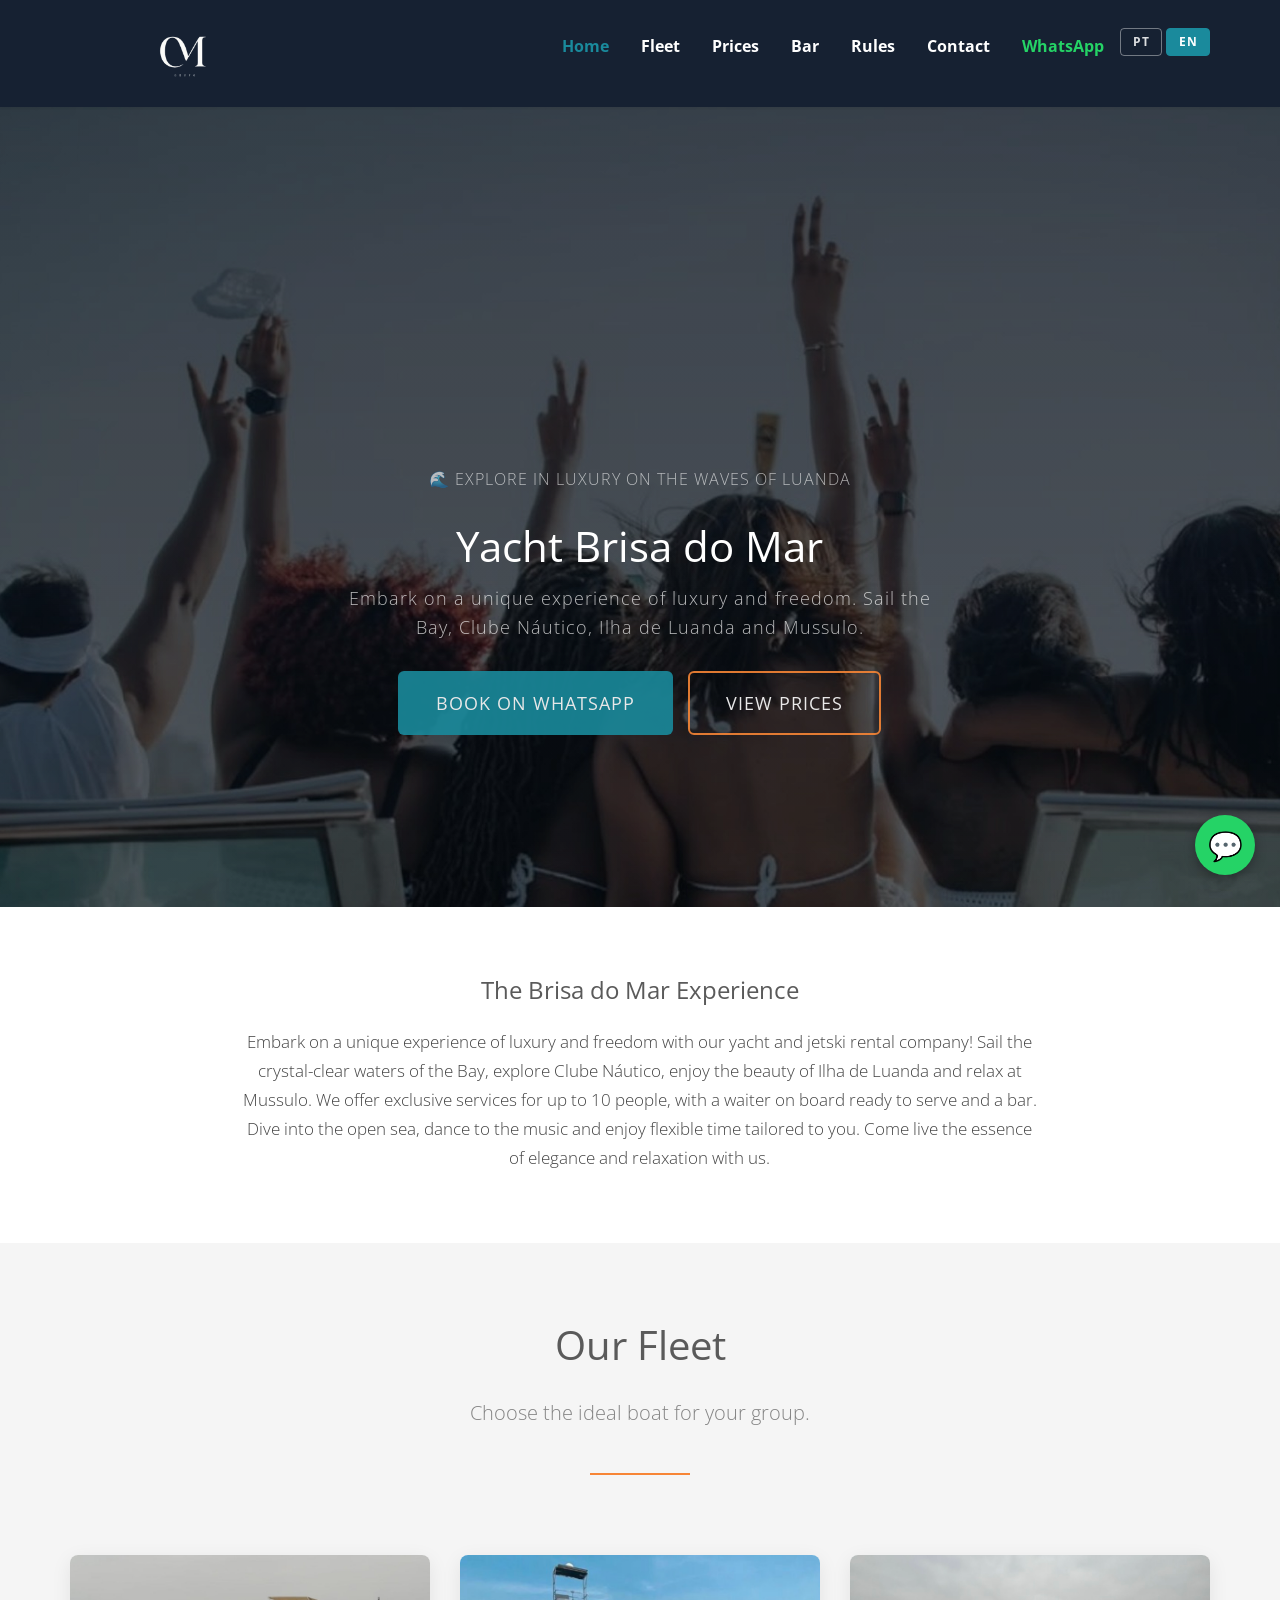
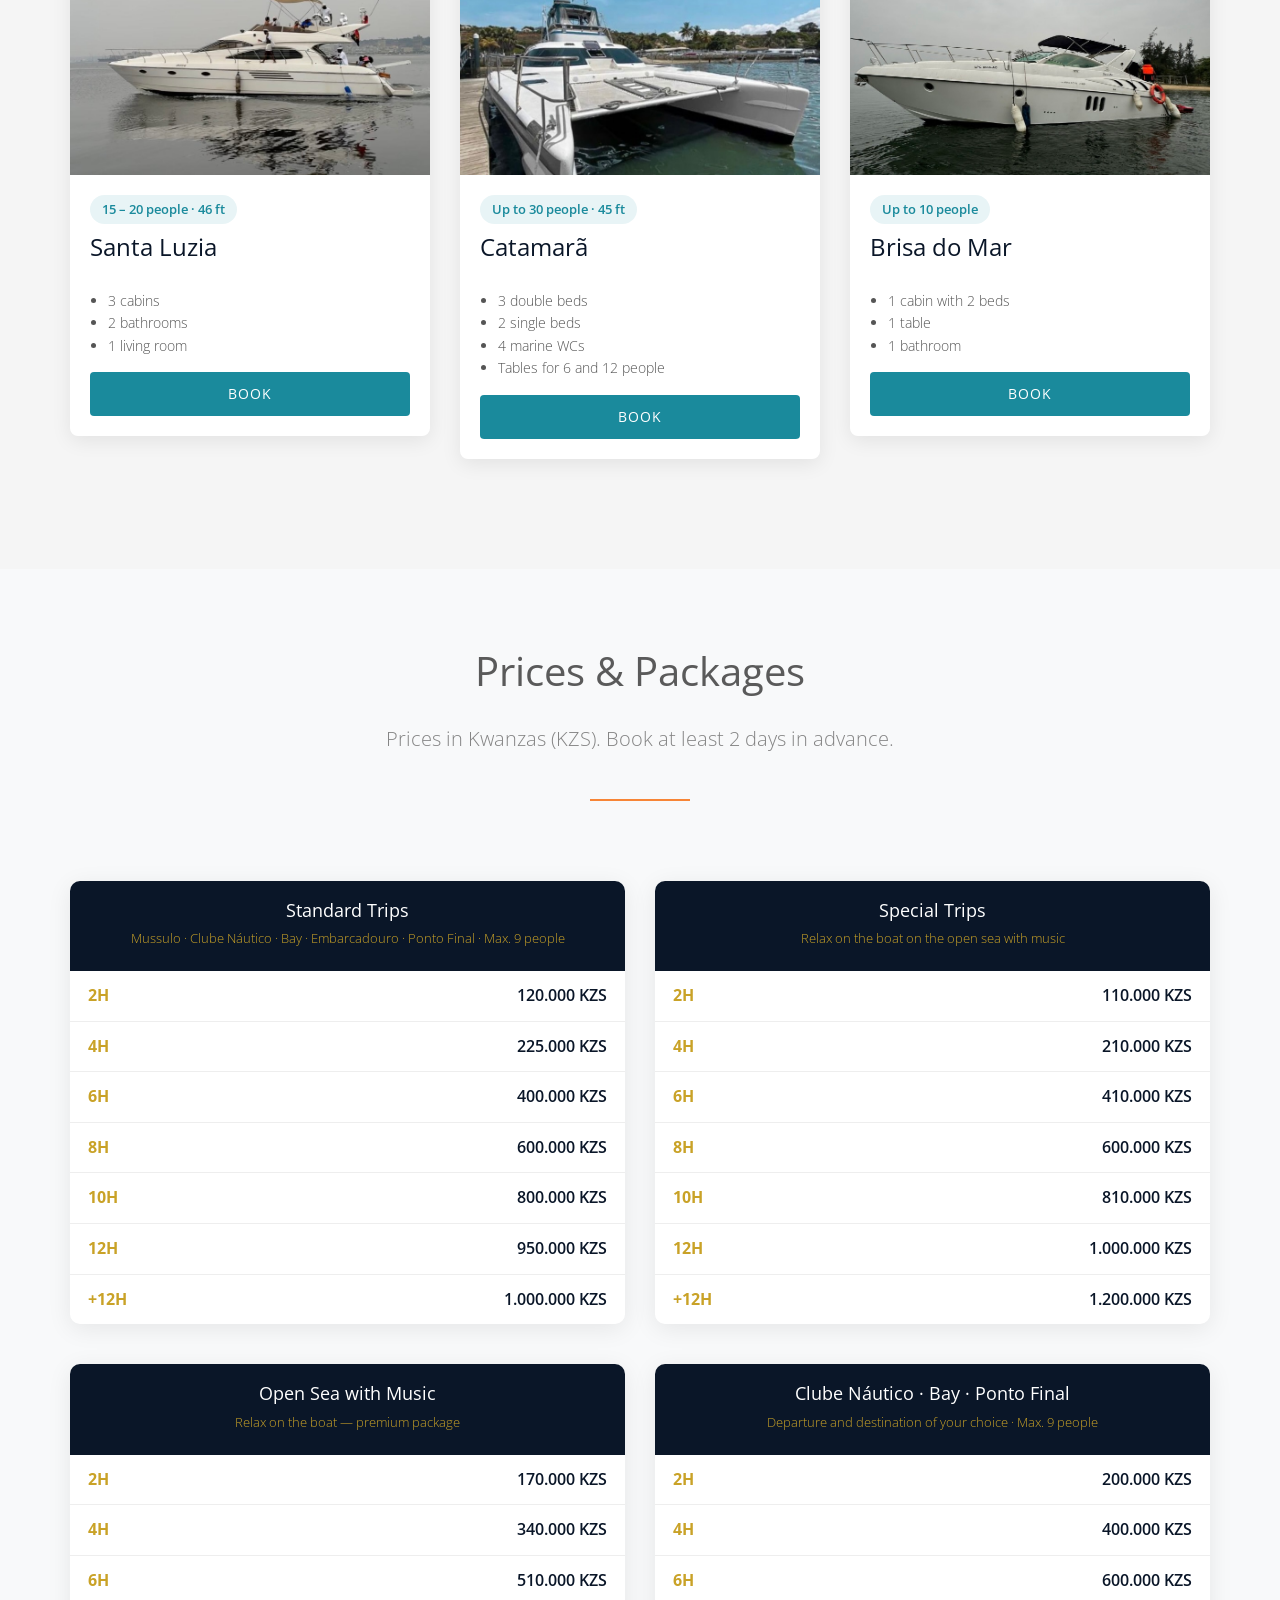
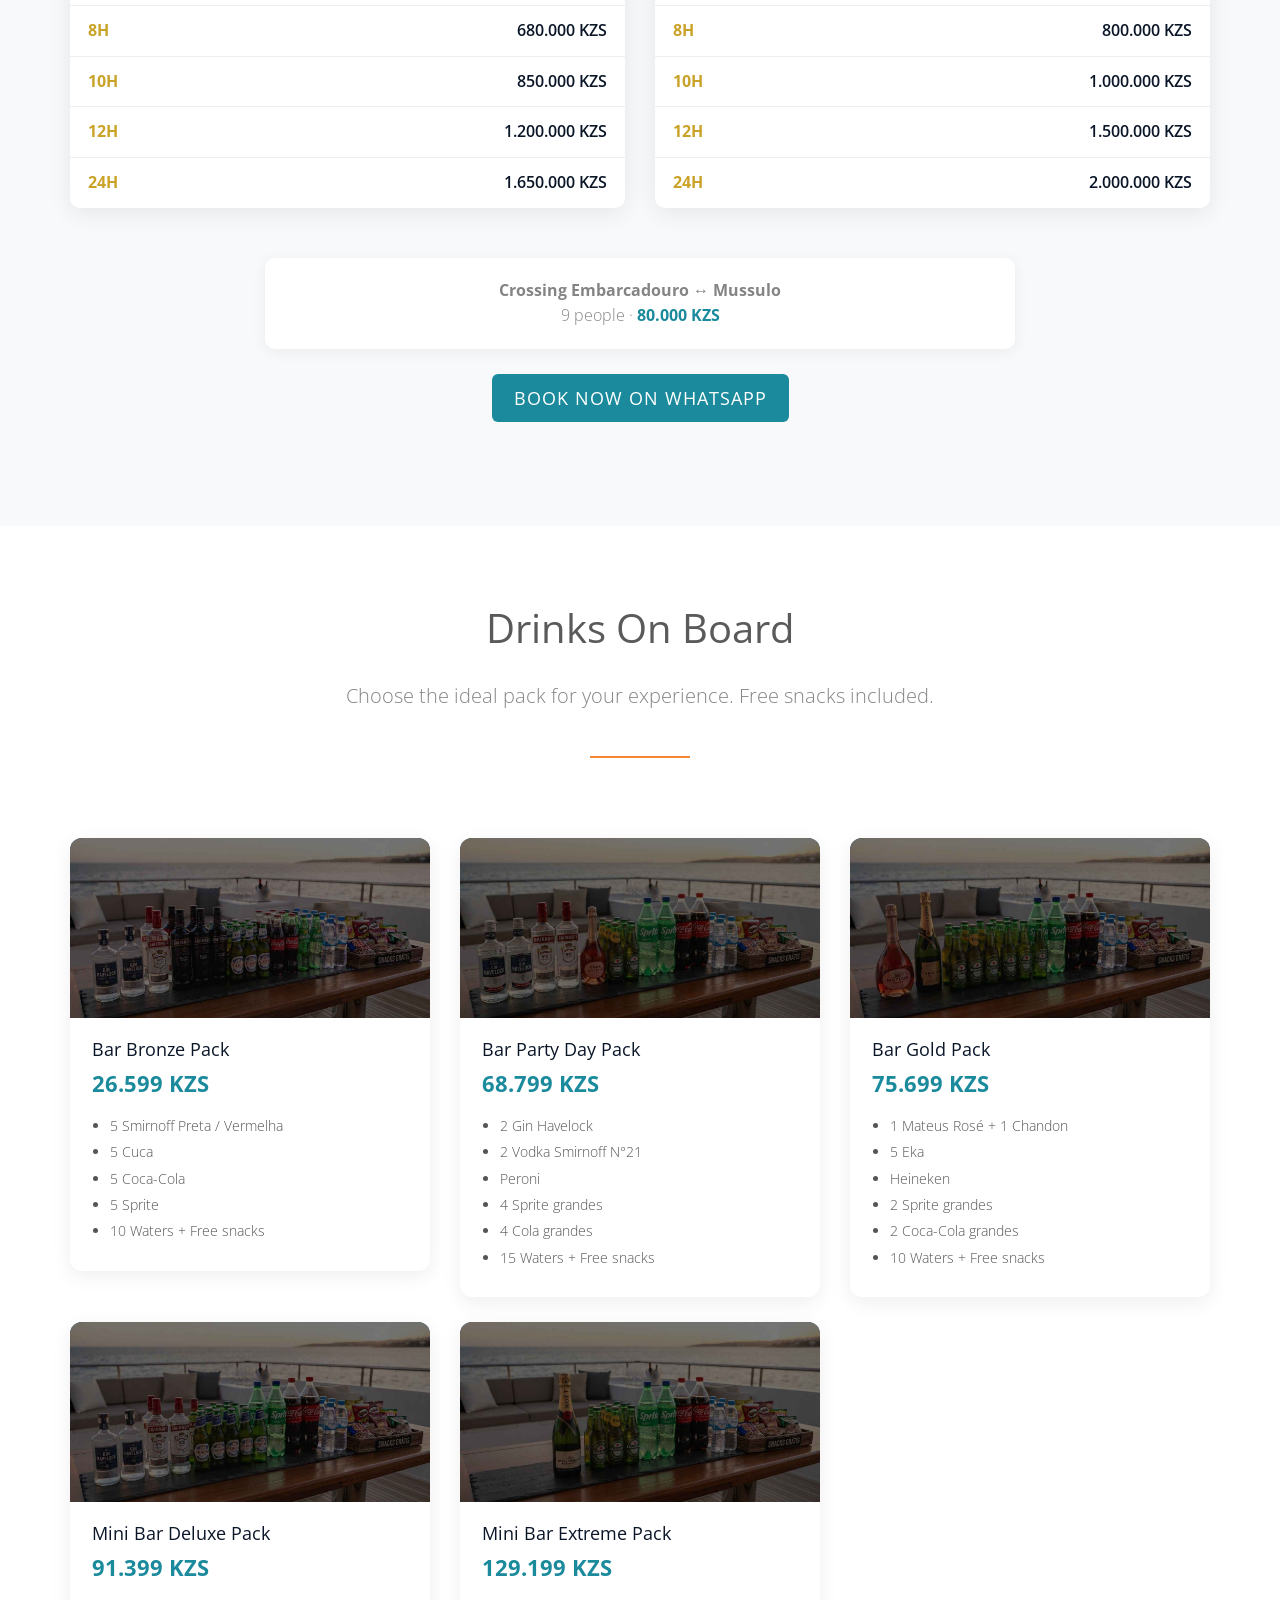
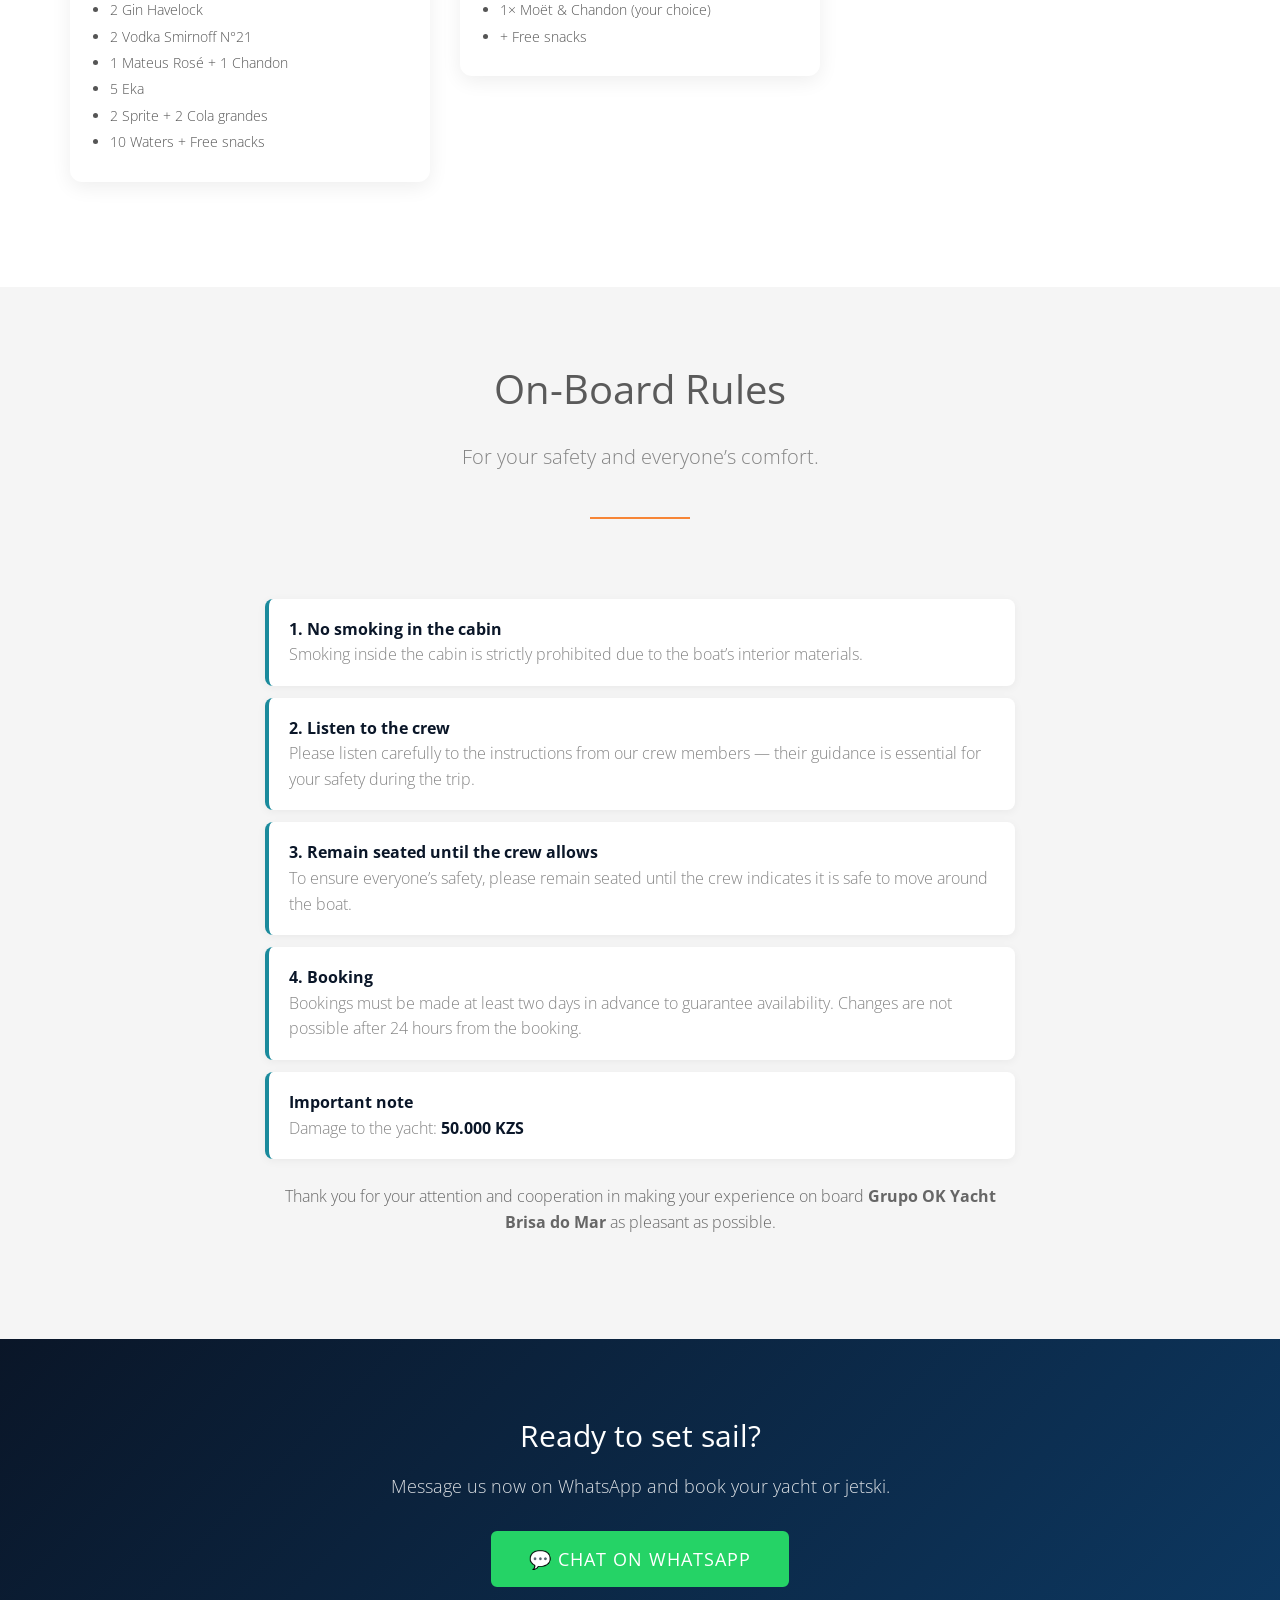
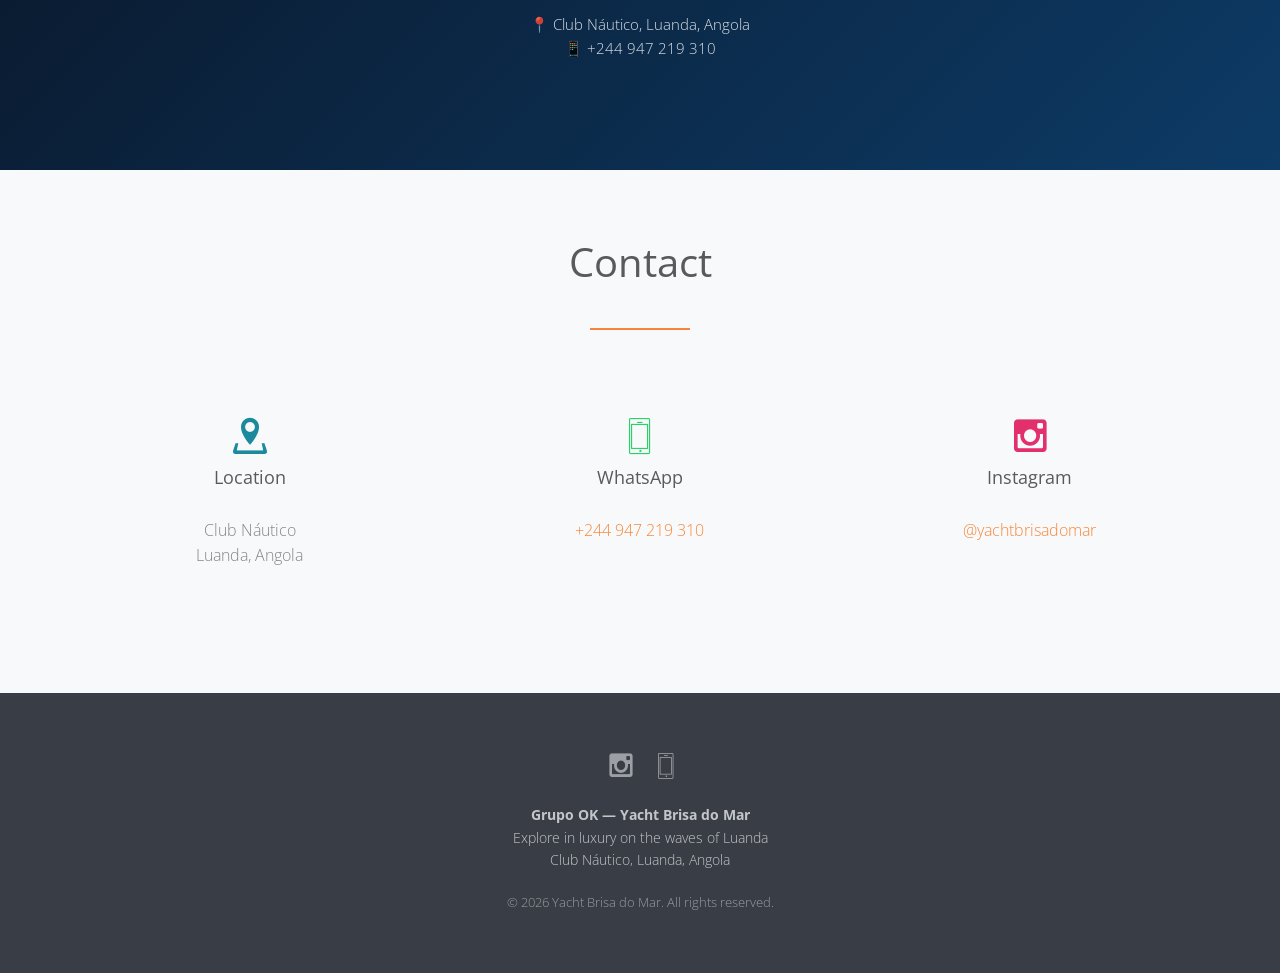
==== index.html @ a1334b92 "Update index.html" ====
<!DOCTYPE html>
<!--[if lt IE 7]>      <html class="no-js lt-ie9 lt-ie8 lt-ie7"> <![endif]-->
<!--[if IE 7]>         <html class="no-js lt-ie9 lt-ie8"> <![endif]-->
<!--[if IE 8]>         <html class="no-js lt-ie9"> <![endif]-->
<!--[if gt IE 8]><!--> <html class="no-js" lang="pt"> <!--<![endif]-->
	<head>
	<meta charset="utf-8">
	<meta http-equiv="X-UA-Compatible" content="IE=edge">
	<title>Yacht Brisa do Mar — Aluguel de Iates & Jetski em Luanda</title>
	<meta name="viewport" content="width=device-width, initial-scale=1">
	<meta name="description" content="Alugue iates e jetskis de luxo em Luanda. Explore Mussulo, Baía e Ponto Final com a Brisa do Mar. Yacht, jetski e eventos." />
	<meta name="keywords" content="iate luanda, yacht angola, jetski luanda, aluguel barco luanda, mussulo, brisa do mar" />
	<meta name="author" content="Yacht Brisa do Mar" />

	<meta property="og:title" content="Yacht Brisa do Mar — Explore com luxo nas ondas de Luanda"/>
	<meta property="og:site_name" content="Yacht Brisa do Mar"/>
	<meta property="og:description" content="Aluguel de iates e jetskis em Luanda, Angola. Yacht, jetski e eventos."/>

	<link rel="icon" type="image/png" href="favicon.png?v=2">
	<link rel="shortcut icon" type="image/png" href="favicon.png?v=2">
	<link rel="apple-touch-icon" href="favicon.png?v=2">
	<link href='https://fonts.googleapis.com/css?family=Open+Sans:400,700,300' rel='stylesheet' type='text/css'>
	
	<link rel="stylesheet" href="css/animate.css">
	<link rel="stylesheet" href="css/icomoon.css">
	<link rel="stylesheet" href="css/bootstrap.css">
	<link rel="stylesheet" href="css/superfish.css">
	<link rel="stylesheet" href="css/magnific-popup.css">
	<link rel="stylesheet" href="css/bootstrap-datepicker.min.css">
	<link rel="stylesheet" href="css/cs-select.css">
	<link rel="stylesheet" href="css/cs-skin-border.css">
	<link rel="stylesheet" href="css/style.css">

	<style>
		:root {
			--brisa-dark: #0a1628;
			--brisa-blue: #0d3b66;
			--brisa-teal: #1a8a9c;
			--brisa-gold: #c9a227;
		}
		body { font-family: 'Open Sans', sans-serif; }
		#fh5co-logo a {
			font-weight: 700;
			letter-spacing: 1px;
			display: flex;
			align-items: center;
			gap: 10px;
			color: #fff !important;
		}
		#fh5co-logo a:hover,
		#fh5co-logo a:focus { color: var(--brisa-teal) !important; }
		#fh5co-logo img {
			height: 42px;
			width: auto;
			display: block;
		}
		@media screen and (max-width: 768px) {
			#fh5co-logo img { height: 36px; }
		}
		.fh5co-cover { background-color: var(--brisa-dark) !important; }
		/* Lighter dark overlay so videos stay visible */
		.fh5co-cover .fh5co-overlay,
		.fh5co-hero .fh5co-overlay {
			background: rgba(10, 22, 40, 0.35) !important;
			background: linear-gradient(to bottom, rgba(10, 22, 40, 0.45) 0%, rgba(10, 22, 40, 0.25) 100%) !important;
			filter: none !important;
		}
		/* Hero video slideshow */
		.fh5co-hero {
			position: relative;
			overflow: hidden;
			height: 800px;
		}
		@media screen and (max-width: 768px) {
			.fh5co-hero { height: 700px; }
		}
		.hero-slides {
			position: absolute;
			top: 0; left: 0; right: 0; bottom: 0;
			z-index: 0;
			background: #0a1628;
			width: 100%;
			height: 100%;
		}
		.hero-slide {
			position: absolute;
			top: 0; left: 0;
			width: 100%;
			height: 100%;
			opacity: 0;
			transition: opacity 1.4s ease-in-out;
			pointer-events: none;
		}
		.hero-slide.active {
			opacity: 1;
			z-index: 1;
		}
		.hero-slide video {
			width: 100%;
			height: 100%;
			object-fit: cover;
			object-position: center center;
			display: block;
		}
		.fh5co-hero .fh5co-overlay {
			z-index: 2;
		}
		.fh5co-hero .fh5co-cover {
			background-image: none !important;
			background-color: transparent !important;
			position: relative;
			z-index: 3;
			height: 100%;
		}
		.btn-primary { background: var(--brisa-teal) !important; border-color: var(--brisa-teal) !important; }
		.btn-primary:hover, .btn-primary:focus { background: #147a8a !important; border-color: #147a8a !important; }
		.btn-outline { border: 2px solid #fff !important; color: #fff !important; background: transparent !important; }
		.btn-outline:hover { background: #fff !important; color: var(--brisa-dark) !important; }
		.whatsapp-float {
			position: fixed; bottom: 25px; right: 25px; z-index: 9999;
			background: #25D366; color: white; width: 60px; height: 60px;
			border-radius: 50%; display: flex; align-items: center; justify-content: center;
			font-size: 28px; box-shadow: 0 4px 12px rgba(0,0,0,0.3); text-decoration: none;
			transition: transform 0.2s;
		}
		.whatsapp-float:hover { transform: scale(1.1); color: white; text-decoration: none; }
		.fleet-card {
			background: #fff; border-radius: 8px; overflow: hidden;
			box-shadow: 0 5px 20px rgba(0,0,0,0.08); margin-bottom: 30px; transition: transform 0.3s;
		}
		.fleet-card:hover { transform: translateY(-5px); }
		.fleet-card .desc { padding: 20px; }
		.fleet-card h3 { margin-top: 0; color: var(--brisa-dark); }
		.fleet-card img {
			width: 100%;
			height: 220px;
			object-fit: cover;
			display: block;
		}
		.fleet-gallery {
			position: relative;
			display: block;
			overflow: hidden;
		}
		.fleet-gallery > a {
			display: block;
			position: relative;
			color: inherit;
			text-decoration: none;
		}
		.fleet-gallery > a.fleet-extra {
			display: none;
		}
		.fleet-gallery-hint {
			position: absolute;
			left: 0; right: 0; bottom: 0;
			padding: 10px;
			background: linear-gradient(transparent, rgba(10,22,40,0.75));
			color: #fff;
			font-size: 13px;
			font-weight: 600;
			text-align: center;
			opacity: 0;
			transition: opacity 0.25s;
			pointer-events: none;
		}
		.fleet-gallery:hover .fleet-gallery-hint {
			opacity: 1;
		}
		.fleet-gallery > a:first-child:hover img {
			transform: scale(1.03);
			transition: transform 0.35s ease;
		}
		.fleet-gallery > a:first-child img {
			transition: transform 0.35s ease;
		}
		.capacity {
			display: inline-block; background: #e8f4f6; color: var(--brisa-teal);
			padding: 4px 12px; border-radius: 20px; font-size: 13px; font-weight: 600; margin-bottom: 10px;
		}
		.hero-tagline { font-size: 18px; letter-spacing: 2px; text-transform: uppercase; opacity: 0.9; margin-bottom: 10px; }
		#fh5co-header-section { background: rgba(10, 22, 40, 0.95); }
		.sf-menu a { color: #fff !important; }
		.sf-menu > li > a:hover, .sf-menu > li.active > a { color: var(--brisa-teal) !important; }
		.placeholder-img {
			background: linear-gradient(135deg, #0d3b66 0%, #1a8a9c 100%);
			height: 220px; display: flex; align-items: center; justify-content: center;
			color: white; font-size: 18px; font-weight: 600;
		}
		.experience-box {
			text-align: center; padding: 30px 20px; background: #fff; border-radius: 8px;
			box-shadow: 0 5px 15px rgba(0,0,0,0.06); height: 100%; margin-bottom: 20px;
		}
		.experience-box .icon { font-size: 42px; color: var(--brisa-teal); margin-bottom: 15px; }
		.cta-section {
			background: linear-gradient(135deg, #0a1628 0%, #0d3b66 100%);
			color: white; padding: 80px 0; text-align: center;
		}
		.cta-section h2 { color: white; margin-bottom: 20px; }
		.cta-section p { color: rgba(255,255,255,0.85); font-size: 18px; margin-bottom: 30px; }

		/* Pricing */
		.price-table {
			background: #fff; border-radius: 10px; overflow: hidden;
			box-shadow: 0 5px 25px rgba(0,0,0,0.08); margin-bottom: 30px;
		}
		.price-table .header {
			background: var(--brisa-dark); color: #fff; padding: 20px; text-align: center;
		}
		.price-table .header h4 { margin: 0 0 5px; color: #fff; font-size: 18px; }
		.price-table .header small { color: var(--brisa-gold); font-size: 13px; }
		.price-table table { width: 100%; margin: 0; }
		.price-table td { padding: 12px 18px; border-bottom: 1px solid #eee; }
		.price-table tr:last-child td { border-bottom: none; }
		.price-table .hours { font-weight: 700; color: var(--brisa-gold); width: 30%; }
		.price-table .price { text-align: right; font-weight: 600; color: var(--brisa-dark); }

		/* Bar packs */
		.bar-pack {
			background: #fff; border-radius: 12px; padding: 0;
			box-shadow: 0 5px 20px rgba(0,0,0,0.07); margin-bottom: 25px; height: 100%;
			overflow: hidden;
			border-top: none;
			display: flex;
			flex-direction: column;
			transition: transform 0.3s, box-shadow 0.3s;
		}
		.bar-pack:hover {
			transform: translateY(-4px);
			box-shadow: 0 10px 28px rgba(0,0,0,0.12);
		}
		.bar-pack .pack-img-wrap {
			width: 100%;
			height: 180px;
			min-height: 180px;
			max-height: 180px;
			overflow: hidden;
			position: relative;
			flex-shrink: 0;
			background: #0d3b66;
		}
		.bar-pack .pack-img {
			width: 100%;
			height: 100%;
			object-fit: cover;
			object-position: center center;
			display: block;
			position: absolute;
			top: 0;
			left: 0;
		}
		.bar-pack .pack-img-placeholder {
			width: 100%;
			height: 100%;
			display: flex;
			align-items: center;
			justify-content: center;
			flex-direction: column;
			gap: 8px;
			color: #fff;
			font-size: 42px;
			line-height: 1;
			position: absolute;
			top: 0;
			left: 0;
		}
		.bar-pack .pack-img-placeholder span.label {
			font-size: 13px;
			font-weight: 600;
			letter-spacing: 1px;
			text-transform: uppercase;
			opacity: 0.9;
		}
		.bar-pack .pack-body {
			padding: 22px 22px 24px;
			flex: 1;
			display: flex;
			flex-direction: column;
		}
		.bar-pack h4 { margin-top: 0; margin-bottom: 6px; color: var(--brisa-dark); }
		.bar-pack .pack-price { font-size: 22px; font-weight: 700; color: var(--brisa-teal); margin: 0 0 14px; }
		.bar-pack ul { padding-left: 18px; margin-bottom: 0; font-size: 14px; color: #555; }
		.bar-pack ul li { margin-bottom: 4px; }
		.bar-pack.pack-bronze .pack-img-placeholder { background: linear-gradient(135deg, #8B6914 0%, #CD7F32 50%, #A67C52 100%); }
		.bar-pack.pack-party .pack-img-placeholder { background: linear-gradient(135deg, #0d3b66 0%, #1a8a9c 100%); }
		.bar-pack.pack-gold .pack-img-placeholder { background: linear-gradient(135deg, #b8860b 0%, #c9a227 50%, #e8c547 100%); }
		.bar-pack.pack-deluxe .pack-img-placeholder { background: linear-gradient(135deg, #0a1628 0%, #1a4a6e 50%, #c9a227 100%); }
		.bar-pack.pack-extreme .pack-img-placeholder { background: linear-gradient(135deg, #1a0a2e 0%, #4a1a6e 40%, #c9a227 100%); }

		/* Rules */
		.rule-item {
			background: #fff; padding: 18px 20px; border-radius: 8px;
			margin-bottom: 12px; border-left: 4px solid var(--brisa-teal);
			box-shadow: 0 2px 10px rgba(0,0,0,0.05);
		}
		.rule-item strong { color: var(--brisa-dark); }
		.about-text { font-size: 17px; line-height: 1.7; color: #444; max-width: 800px; margin: 0 auto; }

		/* Language switcher — outside Superfish menu so clicks always work */
		.nav-header {
			position: relative;
		}
		#fh5co-menu-wrap {
			margin-right: 90px !important;
		}
		.lang-switcher {
			position: absolute;
			right: 0;
			top: 28px;
			display: inline-flex;
			align-items: center;
			gap: 4px;
			z-index: 1030;
			pointer-events: auto;
		}
		.lang-btn {
			background: transparent;
			border: 1px solid rgba(255,255,255,0.4);
			color: rgba(255,255,255,0.85);
			font-size: 12px;
			font-weight: 700;
			letter-spacing: 0.5px;
			padding: 6px 12px;
			cursor: pointer;
			border-radius: 4px;
			transition: all 0.2s;
			line-height: 1.2;
			pointer-events: auto;
			-webkit-appearance: none;
			appearance: none;
			font-family: inherit;
			user-select: none;
		}
		.lang-btn:hover {
			color: #fff;
			border-color: rgba(255,255,255,0.85);
			background: rgba(255,255,255,0.1);
		}
		.lang-btn.active {
			background: var(--brisa-teal);
			border-color: var(--brisa-teal);
			color: #fff;
		}
		@media screen and (max-width: 768px) {
			#fh5co-menu-wrap {
				margin-right: 0 !important;
			}
			.lang-switcher {
				right: 48px;
				top: 14px;
			}
			.lang-btn {
				padding: 5px 10px;
				font-size: 11px;
			}
		}

		/* Fix: keep hero text visible on mobile */
		@media screen and (max-width: 768px) {
			.fh5co-cover .desc .desc2 {
				display: block !important;
				padding-top: 80px !important;
			}
			.fh5co-cover .desc .desc2 h2 {
				font-size: 28px !important;
			}
			.fh5co-cover .desc .desc2 p {
				font-size: 15px !important;
			}
			.fh5co-cover .desc .desc2 .hero-tagline {
				font-size: 13px !important;
				letter-spacing: 1px;
			}
			.fh5co-cover .desc .desc2 .btn {
				display: block;
				width: 100%;
				max-width: 280px;
				margin: 8px auto !important;
			}
		}
	</style>

	<script src="js/modernizr-2.6.2.min.js"></script>
	<!--[if lt IE 9]>
	<script src="js/respond.min.js"></script>
	<![endif]-->
	</head>
	<body>
		<div id="fh5co-wrapper">
		<div id="fh5co-page">

		<header id="fh5co-header-section" class="sticky-banner">
			<div class="container">
				<div class="nav-header">
					<a href="#" class="js-fh5co-nav-toggle fh5co-nav-toggle dark"><i></i></a>
					<h1 id="fh5co-logo"><a href="index.html"><img src="logo.png" alt="Brisa do Mar"></a></h1>
					<nav id="fh5co-menu-wrap" role="navigation">
						<ul class="sf-menu" id="fh5co-primary-menu">
							<li class="active"><a href="index.html" data-i18n="nav.home">Início</a></li>
							<li><a href="#frota" data-i18n="nav.fleet">Frota</a></li>
							<li><a href="#precos" data-i18n="nav.prices">Preços</a></li>
							<li><a href="#bar" data-i18n="nav.bar">Bar</a></li>
							<li><a href="#regras" data-i18n="nav.rules">Regras</a></li>
							<li><a href="#contacto" data-i18n="nav.contact">Contacto</a></li>
							<li><a href="https://wa.me/244947219310" target="_blank" style="color:#25D366 !important;" data-i18n="nav.whatsapp">WhatsApp</a></li>
						</ul>
					</nav>
					<div class="lang-switcher" id="lang-switcher" role="group" aria-label="Language">
						<button type="button" class="lang-btn active" data-lang="pt" aria-pressed="true" onclick="window.BrisaI18n&&window.BrisaI18n.setLang('pt');return false;">PT</button>
						<button type="button" class="lang-btn" data-lang="en" aria-pressed="false" onclick="window.BrisaI18n&&window.BrisaI18n.setLang('en');return false;">EN</button>
					</div>
				</div>
			</div>
		</header>

		<!-- HERO -->
		<div class="fh5co-hero">
			<div class="hero-slides">
				<div class="hero-slide active">
					<video muted playsinline loop preload="auto" poster="images/cover_bg_1.jpeg">
						<source src="images/hero-1.mp4" type="video/mp4">
					</video>
				</div>
				<div class="hero-slide">
					<video muted playsinline loop preload="metadata" poster="images/cover_bg_2.jpeg">
						<source src="images/hero-2.mp4" type="video/mp4">
					</video>
				</div>
				<div class="hero-slide">
					<video muted playsinline loop preload="metadata" poster="images/cover_bg_3.jpeg">
						<source src="images/hero-3.mp4" type="video/mp4">
					</video>
				</div>
			</div>
			<div class="fh5co-overlay"></div>
			<div class="fh5co-cover" style="background-color:#0a1628;">
				<div class="desc">
					<div class="container">
						<div class="row">
							<div class="col-sm-12 col-md-10 col-md-offset-1 text-center">
								<div class="desc2 animate-box" style="padding-top: 120px;">
									<p class="hero-tagline" data-i18n="hero.tagline">🌊 Explore com luxo nas ondas de Luanda</p>
									<h2 style="font-size: 42px; margin-bottom: 15px;">Yacht Brisa do Mar</h2>
									<p style="font-size: 18px; max-width: 620px; margin: 0 auto 30px;" data-i18n="hero.subtitle">
										Embarque em uma experiência única de luxo e liberdade. Navegue pela Baía, Clube Náutico, Ilha de Luanda e Mussulo.
									</p>
									<p>
										<a id="hero-book" class="btn btn-primary btn-lg" href="https://wa.me/244947219310?text=Olá! Gostaria de reservar um iate ou jetski." target="_blank" style="margin-right:10px;" data-i18n="hero.book">
											Reservar no WhatsApp
										</a>
										<a class="btn btn-outline btn-lg" href="#precos" data-i18n="hero.prices">Ver Preços</a>
									</p>
								</div>
							</div>
						</div>
					</div>
				</div>
			</div>
		</div>

		<!-- ABOUT -->
		<div style="padding: 70px 0; background: #fff;">
			<div class="container">
				<div class="row">
					<div class="col-md-10 col-md-offset-1 text-center animate-box">
						<h3 style="margin-bottom: 25px;" data-i18n="about.title">A Experiência Brisa do Mar</h3>
						<p class="about-text" data-i18n="about.text">
							Embarque em uma experiência única de luxo e liberdade com a nossa companhia de aluguel de yachts e jetski!
							Navegue pelas águas cristalinas da Baía, explore o Clube Náutico, contemple a beleza da Ilha de Luanda e desfrute do Mussulo.
							Oferecemos serviços exclusivos para até 10 pessoas, com um garçom a bordo pronto para atender e um bar.
							Mergulhe em alto mar, dance ao som da música e desfrute de um tempo flexível feito sob medida para você.
							Venha viver a essência da elegância e do relaxamento conosco.
						</p>
					</div>
				</div>
			</div>
		</div>
		
		<!-- FROTA -->
		<div id="frota" class="fh5co-section-gray" style="padding: 80px 0;">
			<div class="container">
				<div class="row">
					<div class="col-md-8 col-md-offset-2 text-center heading-section animate-box">
						<h3 data-i18n="fleet.title">A Nossa Frota</h3>
						<p data-i18n="fleet.subtitle">Escolha o barco ideal para o seu grupo.</p>
					</div>
				</div>
				<div class="row">
					<div class="col-md-4 col-sm-6 animate-box">
						<div class="fleet-card">
							<div class="fleet-gallery">
								<a href="images/santaluzia.jpeg" title="Santa Luzia">
									<img src="images/santaluzia.jpeg" alt="Santa Luzia — Yacht Brisa do Mar">
									<span class="fleet-gallery-hint">📷 Ver fotos</span>
								</a>
								<!-- Add more photos: copy a line and change the filename
								<a class="fleet-extra" href="images/santaluzia-2.jpeg" title="Santa Luzia"></a>
								<a class="fleet-extra" href="images/santaluzia-3.jpeg" title="Santa Luzia"></a>
								-->
							</div>
							<div class="desc">
								<span class="capacity" data-i18n="fleet.santaluzia.capacity">15 – 20 pessoas · 46 pés</span>
								<h3>Santa Luzia</h3>
								<ul style="padding-left:18px; font-size:14px; color:#555; margin-bottom:15px;">
									<li data-i18n="fleet.santaluzia.r1">3 quartos</li>
									<li data-i18n="fleet.santaluzia.r2">2 banheiros</li>
									<li data-i18n="fleet.santaluzia.r3">1 sala</li>
								</ul>
								<a id="fleet-santaluzia" class="btn btn-primary btn-block" href="https://wa.me/244947219310?text=Olá! Quero reservar o Santa Luzia." target="_blank" data-i18n="fleet.book">Reservar</a>
							</div>
						</div>
					</div>
					<div class="col-md-4 col-sm-6 animate-box">
						<div class="fleet-card">
							<div class="fleet-gallery">
								<a href="images/catamara.jpeg" title="Catamarã">
									<img src="images/catamara.jpeg" alt="Catamarã — Yacht Brisa do Mar">
									<span class="fleet-gallery-hint">📷 Ver fotos</span>
								</a>
								<!-- Add more photos:
								<a class="fleet-extra" href="images/catamara-2.jpeg" title="Catamarã"></a>
								<a class="fleet-extra" href="images/catamara-3.jpeg" title="Catamarã"></a>
								-->
							</div>
							<div class="desc">
								<span class="capacity" data-i18n="fleet.catamara.capacity">Até 30 pessoas · 45 pés</span>
								<h3>Catamarã</h3>
								<ul style="padding-left:18px; font-size:14px; color:#555; margin-bottom:15px;">
									<li data-i18n="fleet.catamara.r1">3 camas de casal</li>
									<li data-i18n="fleet.catamara.r2">2 camas de solteiro</li>
									<li data-i18n="fleet.catamara.r3">4 WC náuticos</li>
									<li data-i18n="fleet.catamara.r4">Mesas para 6 e 12 pessoas</li>
								</ul>
								<a id="fleet-catamara" class="btn btn-primary btn-block" href="https://wa.me/244947219310?text=Olá! Quero reservar o Catamarã." target="_blank" data-i18n="fleet.book">Reservar</a>
							</div>
						</div>
					</div>
					<div class="col-md-4 col-sm-6 animate-box">
						<div class="fleet-card">
							<div class="fleet-gallery">
								<a href="images/brisadomar.jpeg" title="Brisa do Mar">
									<img src="images/brisadomar.jpeg" alt="Brisa do Mar — Yacht Brisa do Mar">
									<span class="fleet-gallery-hint">📷 Ver fotos</span>
								</a>
								<!-- Add more photos:
								<a class="fleet-extra" href="images/brisadomar-2.jpeg" title="Brisa do Mar"></a>
								<a class="fleet-extra" href="images/brisadomar-3.jpeg" title="Brisa do Mar"></a>
								-->
							</div>
							<div class="desc">
								<span class="capacity" data-i18n="fleet.brisa.capacity">Até 10 pessoas</span>
								<h3>Brisa do Mar</h3>
								<ul style="padding-left:18px; font-size:14px; color:#555; margin-bottom:15px;">
									<li data-i18n="fleet.brisa.r1">1 quarto com 2 camas</li>
									<li data-i18n="fleet.brisa.r2">1 mesa</li>
									<li data-i18n="fleet.brisa.r3">1 banheiro</li>
								</ul>
								<a id="fleet-brisa" class="btn btn-primary btn-block" href="https://wa.me/244947219310?text=Olá! Quero reservar o Brisa do Mar." target="_blank" data-i18n="fleet.book">Reservar</a>
							</div>
						</div>
					</div>
				</div>
			</div>
		</div>

		<!-- PREÇOS -->
		<div id="precos" style="padding: 80px 0; background: #f8f9fa;">
			<div class="container">
				<div class="row">
					<div class="col-md-8 col-md-offset-2 text-center heading-section animate-box">
						<h3 data-i18n="prices.title">Preços & Pacotes</h3>
						<p data-i18n="prices.subtitle">Valores em Kwanzas (KZS). Reserva com 2 dias de antecedência.</p>
					</div>
				</div>

				<div class="row">
					<!-- Viagens Normais -->
					<div class="col-md-6 animate-box">
						<div class="price-table">
							<div class="header">
								<h4 data-i18n="prices.normal.title">Viagens Normais</h4>
								<small data-i18n="prices.normal.desc">Mussulo · Clube Náutico · Baía · Embarcadouro · Ponto Final · Máx. 9 pessoas</small>
							</div>
							<table>
								<tr><td class="hours">2H</td><td class="price">120.000 KZS</td></tr>
								<tr><td class="hours">4H</td><td class="price">225.000 KZS</td></tr>
								<tr><td class="hours">6H</td><td class="price">400.000 KZS</td></tr>
								<tr><td class="hours">8H</td><td class="price">600.000 KZS</td></tr>
								<tr><td class="hours">10H</td><td class="price">800.000 KZS</td></tr>
								<tr><td class="hours">12H</td><td class="price">950.000 KZS</td></tr>
								<tr><td class="hours">+12H</td><td class="price">1.000.000 KZS</td></tr>
							</table>
						</div>
					</div>

					<!-- Viagens Especiais -->
					<div class="col-md-6 animate-box">
						<div class="price-table">
							<div class="header">
								<h4 data-i18n="prices.special.title">Viagens Especiais</h4>
								<small data-i18n="prices.special.desc">Relaxar no barco alto mar com música</small>
							</div>
							<table>
								<tr><td class="hours">2H</td><td class="price">110.000 KZS</td></tr>
								<tr><td class="hours">4H</td><td class="price">210.000 KZS</td></tr>
								<tr><td class="hours">6H</td><td class="price">410.000 KZS</td></tr>
								<tr><td class="hours">8H</td><td class="price">600.000 KZS</td></tr>
								<tr><td class="hours">10H</td><td class="price">810.000 KZS</td></tr>
								<tr><td class="hours">12H</td><td class="price">1.000.000 KZS</td></tr>
								<tr><td class="hours">+12H</td><td class="price">1.200.000 KZS</td></tr>
							</table>
						</div>
					</div>
				</div>

				<div class="row" style="margin-top: 10px;">
					<!-- Alto Mar (outro pacote) -->
					<div class="col-md-6 animate-box">
						<div class="price-table">
							<div class="header">
								<h4 data-i18n="prices.offshore.title">Alto Mar com Música</h4>
								<small data-i18n="prices.offshore.desc">Relaxar no barco — pacote premium</small>
							</div>
							<table>
								<tr><td class="hours">2H</td><td class="price">170.000 KZS</td></tr>
								<tr><td class="hours">4H</td><td class="price">340.000 KZS</td></tr>
								<tr><td class="hours">6H</td><td class="price">510.000 KZS</td></tr>
								<tr><td class="hours">8H</td><td class="price">680.000 KZS</td></tr>
								<tr><td class="hours">10H</td><td class="price">850.000 KZS</td></tr>
								<tr><td class="hours">12H</td><td class="price">1.200.000 KZS</td></tr>
								<tr><td class="hours">24H</td><td class="price">1.650.000 KZS</td></tr>
							</table>
						</div>
					</div>

					<!-- Clube Náutico / Baía / Ponto Final -->
					<div class="col-md-6 animate-box">
						<div class="price-table">
							<div class="header">
								<h4 data-i18n="prices.club.title">Clube Náutico · Baía · Ponto Final</h4>
								<small data-i18n="prices.club.desc">Partida e destino à sua escolha · Máx. 9 pessoas</small>
							</div>
							<table>
								<tr><td class="hours">2H</td><td class="price">200.000 KZS</td></tr>
								<tr><td class="hours">4H</td><td class="price">400.000 KZS</td></tr>
								<tr><td class="hours">6H</td><td class="price">600.000 KZS</td></tr>
								<tr><td class="hours">8H</td><td class="price">800.000 KZS</td></tr>
								<tr><td class="hours">10H</td><td class="price">1.000.000 KZS</td></tr>
								<tr><td class="hours">12H</td><td class="price">1.500.000 KZS</td></tr>
								<tr><td class="hours">24H</td><td class="price">2.000.000 KZS</td></tr>
							</table>
						</div>
					</div>
				</div>

				<div class="row">
					<div class="col-md-8 col-md-offset-2 text-center animate-box" style="margin-top: 20px;">
						<div style="background:#fff; padding:20px; border-radius:10px; box-shadow:0 3px 15px rgba(0,0,0,0.06);">
							<strong data-i18n="prices.crossing">Atravessar Embarcadouro ↔ Mussulo</strong><br>
							<span data-i18n="prices.crossing.detail">9 pessoas · </span><span style="color:var(--brisa-teal); font-weight:700;">80.000 KZS</span>
						</div>
						<p style="margin-top: 25px;">
							<a id="prices-book" class="btn btn-primary btn-lg" href="https://wa.me/244947219310?text=Olá! Gostaria de saber disponibilidade e reservar." target="_blank" data-i18n="prices.book">
								Reservar agora no WhatsApp
							</a>
						</p>
					</div>
				</div>
			</div>
		</div>

		<!-- BAR PACKS -->
		<div id="bar" style="padding: 80px 0; background: #fff;">
			<div class="container">
				<div class="row">
					<div class="col-md-8 col-md-offset-2 text-center heading-section animate-box">
						<h3 data-i18n="bar.title">Temos Bebidas a Bordo</h3>
						<p data-i18n="bar.subtitle">Escolha o pack ideal para a sua experiência. Snacks grátis inclusos.</p>
					</div>
				</div>
				<div class="row">
					<div class="col-md-4 col-sm-6 animate-box">
						<div class="bar-pack pack-bronze">
							<div class="pack-img-wrap">
								<img class="pack-img" src="images/bronze.jpeg" alt="Bar Bronze Pack" onerror="this.style.display='none';this.nextElementSibling.style.display='flex';">
								<div class="pack-img-placeholder" style="display:none;">🍺<span class="label">Bronze</span></div>
							</div>
							<div class="pack-body">
								<h4>Bar Bronze Pack</h4>
								<div class="pack-price">26.599 KZS</div>
								<ul>
									<li>5 Smirnoff Preta / Vermelha</li>
									<li>5 Cuca</li>
									<li>5 Coca-Cola</li>
									<li>5 Sprite</li>
									<li data-i18n="bar.bronze.r5">10 Águas + Snacks grátis</li>
								</ul>
							</div>
						</div>
					</div>
					<div class="col-md-4 col-sm-6 animate-box">
						<div class="bar-pack pack-party">
							<div class="pack-img-wrap">
								<img class="pack-img" src="images/party.jpeg" alt="Bar Party Day Pack" onerror="this.style.display='none';this.nextElementSibling.style.display='flex';">
								<div class="pack-img-placeholder" style="display:none;">🍸<span class="label">Party Day</span></div>
							</div>
							<div class="pack-body">
								<h4>Bar Party Day Pack</h4>
								<div class="pack-price">68.799 KZS</div>
								<ul>
									<li>2 Gin Havelock</li>
									<li>2 Vodka Smirnoff N°21</li>
									<li>Peroni</li>
									<li>4 Sprite grandes</li>
									<li>4 Cola grandes</li>
									<li data-i18n="bar.party.r6">15 Águas + Snacks grátis</li>
								</ul>
							</div>
						</div>
					</div>
					<div class="col-md-4 col-sm-6 animate-box">
						<div class="bar-pack pack-gold">
							<div class="pack-img-wrap">
								<img class="pack-img" src="images/gold.jpeg" alt="Bar Gold Pack" onerror="this.style.display='none';this.nextElementSibling.style.display='flex';">
								<div class="pack-img-placeholder" style="display:none;">🥂<span class="label">Gold</span></div>
							</div>
							<div class="pack-body">
								<h4>Bar Gold Pack</h4>
								<div class="pack-price">75.699 KZS</div>
								<ul>
									<li>1 Mateus Rosé + 1 Chandon</li>
									<li>5 Eka</li>
									<li>Heineken</li>
									<li>2 Sprite grandes</li>
									<li>2 Coca-Cola grandes</li>
									<li data-i18n="bar.gold.r6">10 Águas + Snacks grátis</li>
								</ul>
							</div>
						</div>
					</div>
					<div class="col-md-4 col-sm-6 animate-box">
						<div class="bar-pack pack-deluxe">
							<div class="pack-img-wrap">
								<img class="pack-img" src="images/deluxe.jpeg" alt="Mini Bar Deluxe Pack" onerror="this.style.display='none';this.nextElementSibling.style.display='flex';">
								<div class="pack-img-placeholder" style="display:none;">🍾<span class="label">Deluxe</span></div>
							</div>
							<div class="pack-body">
								<h4>Mini Bar Deluxe Pack</h4>
								<div class="pack-price">91.399 KZS</div>
								<ul>
									<li>2 Gin Havelock</li>
									<li>2 Vodka Smirnoff N°21</li>
									<li>1 Mateus Rosé + 1 Chandon</li>
									<li>5 Eka</li>
									<li>2 Sprite + 2 Cola grandes</li>
									<li data-i18n="bar.deluxe.r6">10 Águas + Snacks grátis</li>
								</ul>
							</div>
						</div>
					</div>
					<div class="col-md-4 col-sm-6 animate-box">
						<div class="bar-pack pack-extreme">
							<div class="pack-img-wrap">
								<img class="pack-img" src="images/extreme.jpeg" alt="Mini Bar Extreme Pack" onerror="this.style.display='none';this.nextElementSibling.style.display='flex';">
								<div class="pack-img-placeholder" style="display:none;">✨<span class="label">Extreme</span></div>
							</div>
							<div class="pack-body">
								<h4>Mini Bar Extreme Pack</h4>
								<div class="pack-price">129.199 KZS</div>
								<ul>
									<li data-i18n="bar.moet">1× Moët & Chandon (à sua escolha)</li>
									<li data-i18n="bar.extreme.r2">+ Snacks grátis</li>
								</ul>
							</div>
						</div>
					</div>
				</div>
			</div>
		</div>

		<!-- REGRAS -->
		<div id="regras" class="fh5co-section-gray" style="padding: 80px 0;">
			<div class="container">
				<div class="row">
					<div class="col-md-8 col-md-offset-2 text-center heading-section animate-box">
						<h3 data-i18n="rules.title">Regras a Bordo</h3>
						<p data-i18n="rules.subtitle">Para a sua segurança e conforto de todos.</p>
					</div>
				</div>
				<div class="row">
					<div class="col-md-8 col-md-offset-2">
						<div class="rule-item animate-box">
							<strong data-i18n="rules.1.title">1. Proibido fumar no quarto do barco</strong><br>
							<span data-i18n="rules.1.text">É estritamente proibido fumar dentro da cabine devido ao material interior do barco.</span>
						</div>
						<div class="rule-item animate-box">
							<strong data-i18n="rules.2.title">2. Atenção aos membros da equipe</strong><br>
							<span data-i18n="rules.2.text">Pedimos que ouça atentamente as instruções dos membros da nossa equipe, pois a sua orientação é fundamental para a sua segurança durante a viagem.</span>
						</div>
						<div class="rule-item animate-box">
							<strong data-i18n="rules.3.title">3. Permanecer sentado até a equipe permitir</strong><br>
							<span data-i18n="rules.3.text">Para garantir a segurança de todos, solicitamos que permaneça sentado até que os membros da equipe indiquem que é seguro se movimentar pelo barco.</span>
						</div>
						<div class="rule-item animate-box">
							<strong data-i18n="rules.4.title">4. Reserva</strong><br>
							<span data-i18n="rules.4.text">A reserva deve ser feita com antecedência de dois dias para garantir disponibilidade. Após 24 horas da reserva, não será possível realizar alterações.</span>
						</div>
						<div class="rule-item animate-box">
							<strong data-i18n="rules.note.title">Nota importante</strong><br>
							<span data-i18n="rules.note.text">Danos ao yacht: </span><strong>50.000 KZS</strong>
						</div>
						<p class="text-center" style="margin-top: 25px; color: #666;" data-i18n="rules.thanks" data-i18n-html="true">
							Agradecemos a sua atenção e cooperação para tornar a sua experiência a bordo do <strong>Grupo OK Yacht Brisa do Mar</strong> a mais agradável possível.
						</p>
					</div>
				</div>
			</div>
		</div>

		<!-- CTA -->
		<div class="cta-section">
			<div class="container">
				<div class="row">
					<div class="col-md-8 col-md-offset-2 animate-box">
						<h2 data-i18n="cta.title">Pronto para navegar?</h2>
						<p data-i18n="cta.text">Fale connosco agora no WhatsApp e reserve o seu iate ou jetski.</p>
						<a id="cta-book" class="btn btn-primary btn-lg" href="https://wa.me/244947219310?text=Olá! Gostaria de saber disponibilidade e preços." target="_blank" style="background:#25D366 !important; border-color:#25D366 !important; font-size:18px; padding: 14px 36px;" data-i18n="cta.button">
							💬 Conversar no WhatsApp
						</a>
						<p style="margin-top: 25px; font-size: 15px;">
							📍 Club Náutico, Luanda, Angola<br>
							📱 +244 947 219 310
						</p>
					</div>
				</div>
			</div>
		</div>

		<!-- CONTACTO -->
		<div id="contacto" style="padding: 70px 0; background: #f8f9fa;">
			<div class="container">
				<div class="row">
					<div class="col-md-8 col-md-offset-2 text-center heading-section animate-box">
						<h3 data-i18n="contact.title">Contacto</h3>
					</div>
				</div>
				<div class="row">
					<div class="col-md-4 col-sm-6 text-center animate-box" style="margin-bottom:30px;">
						<span style="font-size:36px; color:#1a8a9c;"><i class="icon-location"></i></span>
						<h4 data-i18n="contact.location">Localização</h4>
						<p data-i18n="contact.location.text" data-i18n-html="true">Club Náutico<br>Luanda, Angola</p>
					</div>
					<div class="col-md-4 col-sm-6 text-center animate-box" style="margin-bottom:30px;">
						<span style="font-size:36px; color:#25D366;"><i class="icon-phone"></i></span>
						<h4>WhatsApp</h4>
						<p><a href="https://wa.me/244947219310" target="_blank">+244 947 219 310</a></p>
					</div>
					<div class="col-md-4 col-sm-6 text-center animate-box" style="margin-bottom:30px;">
						<span style="font-size:36px; color:#E1306C;"><i class="icon-instagram"></i></span>
						<h4>Instagram</h4>
						<p><a href="https://www.instagram.com/yachtbrisadomar/" target="_blank">@yachtbrisadomar</a></p>
					</div>
				</div>
			</div>
		</div>

		<footer>
			<div id="footer">
				<div class="container">
					<div class="row">
						<div class="col-md-12 text-center">
							<p class="fh5co-social-icons">
								<a href="https://www.instagram.com/yachtbrisadomar/" target="_blank"><i class="icon-instagram"></i></a>
								<a href="https://wa.me/244947219310" target="_blank"><i class="icon-phone"></i></a>
							</p>
							<p>
								<strong>Grupo OK — Yacht Brisa do Mar</strong><br>
								<span data-i18n="footer.tagline">Explore com luxo nas ondas de Luanda</span><br>
								Club Náutico, Luanda, Angola
							</p>
							<p style="font-size:13px; opacity:0.7; margin-top:20px;" data-i18n="footer.rights">
								© 2026 Yacht Brisa do Mar. Todos os direitos reservados.
							</p>
						</div>
					</div>
				</div>
			</div>
		</footer>

		</div>
		</div>

		<a id="float-wa" href="https://wa.me/244947219310?text=Olá! Gostaria de reservar um iate ou jetski." class="whatsapp-float" target="_blank" title="Falar no WhatsApp" data-i18n-title="wa.float_title">💬</a>

		<script src="js/jquery.min.js"></script>
		<script src="js/jquery.easing.1.3.js"></script>
		<script src="js/bootstrap.min.js"></script>
		<script src="js/jquery.waypoints.min.js"></script>
		<script src="js/sticky.js"></script>
		<script src="js/jquery.stellar.min.js"></script>
		<script src="js/hoverIntent.js"></script>
		<script src="js/superfish.js"></script>
		<script src="js/jquery.magnific-popup.min.js"></script>
		<script src="js/magnific-popup-options.js"></script>
		<script src="js/bootstrap-datepicker.min.js"></script>
		<script src="js/classie.js"></script>
		<script src="js/selectFx.js"></script>
		<script src="js/main.js"></script>
		<!-- PT / EN translations — inline so it always works even without js/i18n.js -->
		<script>
		(function () {
			'use strict';
			var translations = {
				pt: {
					'page.title': 'Yacht Brisa do Mar — Aluguel de Iates & Jetski em Luanda',
					'page.description': 'Alugue iates e jetskis de luxo em Luanda. Explore Mussulo, Baía e Ponto Final com a Brisa do Mar. Yacht, jetski e eventos.',
					'nav.home': 'Início', 'nav.fleet': 'Frota', 'nav.prices': 'Preços', 'nav.bar': 'Bar', 'nav.rules': 'Regras', 'nav.contact': 'Contacto', 'nav.whatsapp': 'WhatsApp',
					'hero.tagline': '🌊 Explore com luxo nas ondas de Luanda',
					'hero.subtitle': 'Embarque em uma experiência única de luxo e liberdade. Navegue pela Baía, Clube Náutico, Ilha de Luanda e Mussulo.',
					'hero.book': 'Reservar no WhatsApp', 'hero.prices': 'Ver Preços', 'hero.wa_text': 'Olá! Gostaria de reservar um iate ou jetski.',
					'about.title': 'A Experiência Brisa do Mar',
					'about.text': 'Embarque em uma experiência única de luxo e liberdade com a nossa companhia de aluguel de yachts e jetski! Navegue pelas águas cristalinas da Baía, explore o Clube Náutico, contemple a beleza da Ilha de Luanda e desfrute do Mussulo. Oferecemos serviços exclusivos para até 10 pessoas, com um garçom a bordo pronto para atender e um bar. Mergulhe em alto mar, dance ao som da música e desfrute de um tempo flexível feito sob medida para você. Venha viver a essência da elegância e do relaxamento conosco.',
					'fleet.title': 'A Nossa Frota', 'fleet.subtitle': 'Escolha o barco ideal para o seu grupo.',
					'fleet.santaluzia.capacity': '15 – 20 pessoas · 46 pés', 'fleet.santaluzia.r1': '3 quartos', 'fleet.santaluzia.r2': '2 banheiros', 'fleet.santaluzia.r3': '1 sala',
					'fleet.catamara.capacity': 'Até 30 pessoas · 45 pés', 'fleet.catamara.r1': '3 camas de casal', 'fleet.catamara.r2': '2 camas de solteiro', 'fleet.catamara.r3': '4 WC náuticos', 'fleet.catamara.r4': 'Mesas para 6 e 12 pessoas',
					'fleet.brisa.capacity': 'Até 10 pessoas', 'fleet.brisa.r1': '1 quarto com 2 camas', 'fleet.brisa.r2': '1 mesa', 'fleet.brisa.r3': '1 banheiro',
					'fleet.book': 'Reservar', 'fleet.wa_santaluzia': 'Olá! Quero reservar o Santa Luzia.', 'fleet.wa_catamara': 'Olá! Quero reservar o Catamarã.', 'fleet.wa_brisa': 'Olá! Quero reservar o Brisa do Mar.',
					'prices.title': 'Preços & Pacotes', 'prices.subtitle': 'Valores em Kwanzas (KZS). Reserva com 2 dias de antecedência.',
					'prices.normal.title': 'Viagens Normais', 'prices.normal.desc': 'Mussulo · Clube Náutico · Baía · Embarcadouro · Ponto Final · Máx. 9 pessoas',
					'prices.special.title': 'Viagens Especiais', 'prices.special.desc': 'Relaxar no barco alto mar com música',
					'prices.offshore.title': 'Alto Mar com Música', 'prices.offshore.desc': 'Relaxar no barco — pacote premium',
					'prices.club.title': 'Clube Náutico · Baía · Ponto Final', 'prices.club.desc': 'Partida e destino à sua escolha · Máx. 9 pessoas',
					'prices.crossing': 'Atravessar Embarcadouro ↔ Mussulo', 'prices.crossing.detail': '9 pessoas · ', 'prices.book': 'Reservar agora no WhatsApp', 'prices.wa_text': 'Olá! Gostaria de saber disponibilidade e reservar.',
					'bar.title': 'Temos Bebidas a Bordo', 'bar.subtitle': 'Escolha o pack ideal para a sua experiência. Snacks grátis inclusos.',
					'bar.bronze.r5': '10 Águas + Snacks grátis', 'bar.party.r6': '15 Águas + Snacks grátis', 'bar.gold.r6': '10 Águas + Snacks grátis', 'bar.deluxe.r6': '10 Águas + Snacks grátis', 'bar.extreme.r2': '+ Snacks grátis', 'bar.moet': '1× Moët & Chandon (à sua escolha)',
					'rules.title': 'Regras a Bordo', 'rules.subtitle': 'Para a sua segurança e conforto de todos.',
					'rules.1.title': '1. Proibido fumar no quarto do barco', 'rules.1.text': 'É estritamente proibido fumar dentro da cabine devido ao material interior do barco.',
					'rules.2.title': '2. Atenção aos membros da equipe', 'rules.2.text': 'Pedimos que ouça atentamente as instruções dos membros da nossa equipe, pois a sua orientação é fundamental para a sua segurança durante a viagem.',
					'rules.3.title': '3. Permanecer sentado até a equipe permitir', 'rules.3.text': 'Para garantir a segurança de todos, solicitamos que permaneça sentado até que os membros da equipe indiquem que é seguro se movimentar pelo barco.',
					'rules.4.title': '4. Reserva', 'rules.4.text': 'A reserva deve ser feita com antecedência de dois dias para garantir disponibilidade. Após 24 horas da reserva, não será possível realizar alterações.',
					'rules.note.title': 'Nota importante', 'rules.note.text': 'Danos ao yacht: ',
					'rules.thanks': 'Agradecemos a sua atenção e cooperação para tornar a sua experiência a bordo do <strong>Grupo OK Yacht Brisa do Mar</strong> a mais agradável possível.',
					'cta.title': 'Pronto para navegar?', 'cta.text': 'Fale connosco agora no WhatsApp e reserve o seu iate ou jetski.', 'cta.button': '💬 Conversar no WhatsApp', 'cta.wa_text': 'Olá! Gostaria de saber disponibilidade e preços.',
					'contact.title': 'Contacto', 'contact.location': 'Localização', 'contact.location.text': 'Club Náutico<br>Luanda, Angola',
					'footer.tagline': 'Explore com luxo nas ondas de Luanda', 'footer.rights': '© 2026 Yacht Brisa do Mar. Todos os direitos reservados.',
					'wa.float_title': 'Falar no WhatsApp', 'wa.float_text': 'Olá! Gostaria de reservar um iate ou jetski.'
				},
				en: {
					'page.title': 'Yacht Brisa do Mar — Yacht & Jetski Rental in Luanda',
					'page.description': 'Rent luxury yachts and jetskis in Luanda. Explore Mussulo, the Bay and Ponto Final with Brisa do Mar. Yacht, jetski and events.',
					'nav.home': 'Home', 'nav.fleet': 'Fleet', 'nav.prices': 'Prices', 'nav.bar': 'Bar', 'nav.rules': 'Rules', 'nav.contact': 'Contact', 'nav.whatsapp': 'WhatsApp',
					'hero.tagline': '🌊 Explore in luxury on the waves of Luanda',
					'hero.subtitle': 'Embark on a unique experience of luxury and freedom. Sail the Bay, Clube Náutico, Ilha de Luanda and Mussulo.',
					'hero.book': 'Book on WhatsApp', 'hero.prices': 'View Prices', 'hero.wa_text': 'Hello! I would like to book a yacht or jetski.',
					'about.title': 'The Brisa do Mar Experience',
					'about.text': 'Embark on a unique experience of luxury and freedom with our yacht and jetski rental company! Sail the crystal-clear waters of the Bay, explore Clube Náutico, enjoy the beauty of Ilha de Luanda and relax at Mussulo. We offer exclusive services for up to 10 people, with a waiter on board ready to serve and a bar. Dive into the open sea, dance to the music and enjoy flexible time tailored to you. Come live the essence of elegance and relaxation with us.',
					'fleet.title': 'Our Fleet', 'fleet.subtitle': 'Choose the ideal boat for your group.',
					'fleet.santaluzia.capacity': '15 – 20 people · 46 ft', 'fleet.santaluzia.r1': '3 cabins', 'fleet.santaluzia.r2': '2 bathrooms', 'fleet.santaluzia.r3': '1 living room',
					'fleet.catamara.capacity': 'Up to 30 people · 45 ft', 'fleet.catamara.r1': '3 double beds', 'fleet.catamara.r2': '2 single beds', 'fleet.catamara.r3': '4 marine WCs', 'fleet.catamara.r4': 'Tables for 6 and 12 people',
					'fleet.brisa.capacity': 'Up to 10 people', 'fleet.brisa.r1': '1 cabin with 2 beds', 'fleet.brisa.r2': '1 table', 'fleet.brisa.r3': '1 bathroom',
					'fleet.book': 'Book', 'fleet.wa_santaluzia': 'Hello! I want to book the Santa Luzia.', 'fleet.wa_catamara': 'Hello! I want to book the Catamaran.', 'fleet.wa_brisa': 'Hello! I want to book the Brisa do Mar.',
					'prices.title': 'Prices & Packages', 'prices.subtitle': 'Prices in Kwanzas (KZS). Book at least 2 days in advance.',
					'prices.normal.title': 'Standard Trips', 'prices.normal.desc': 'Mussulo · Clube Náutico · Bay · Embarcadouro · Ponto Final · Max. 9 people',
					'prices.special.title': 'Special Trips', 'prices.special.desc': 'Relax on the boat on the open sea with music',
					'prices.offshore.title': 'Open Sea with Music', 'prices.offshore.desc': 'Relax on the boat — premium package',
					'prices.club.title': 'Clube Náutico · Bay · Ponto Final', 'prices.club.desc': 'Departure and destination of your choice · Max. 9 people',
					'prices.crossing': 'Crossing Embarcadouro ↔ Mussulo', 'prices.crossing.detail': '9 people · ', 'prices.book': 'Book now on WhatsApp', 'prices.wa_text': 'Hello! I would like to check availability and book.',
					'bar.title': 'Drinks On Board', 'bar.subtitle': 'Choose the ideal pack for your experience. Free snacks included.',
					'bar.bronze.r5': '10 Waters + Free snacks', 'bar.party.r6': '15 Waters + Free snacks', 'bar.gold.r6': '10 Waters + Free snacks', 'bar.deluxe.r6': '10 Waters + Free snacks', 'bar.extreme.r2': '+ Free snacks', 'bar.moet': '1× Moët & Chandon (your choice)',
					'rules.title': 'On-Board Rules', 'rules.subtitle': 'For your safety and everyone’s comfort.',
					'rules.1.title': '1. No smoking in the cabin', 'rules.1.text': 'Smoking inside the cabin is strictly prohibited due to the boat’s interior materials.',
					'rules.2.title': '2. Listen to the crew', 'rules.2.text': 'Please listen carefully to the instructions from our crew members — their guidance is essential for your safety during the trip.',
					'rules.3.title': '3. Remain seated until the crew allows', 'rules.3.text': 'To ensure everyone’s safety, please remain seated until the crew indicates it is safe to move around the boat.',
					'rules.4.title': '4. Booking', 'rules.4.text': 'Bookings must be made at least two days in advance to guarantee availability. Changes are not possible after 24 hours from the booking.',
					'rules.note.title': 'Important note', 'rules.note.text': 'Damage to the yacht: ',
					'rules.thanks': 'Thank you for your attention and cooperation in making your experience on board <strong>Grupo OK Yacht Brisa do Mar</strong> as pleasant as possible.',
					'cta.title': 'Ready to set sail?', 'cta.text': 'Message us now on WhatsApp and book your yacht or jetski.', 'cta.button': '💬 Chat on WhatsApp', 'cta.wa_text': 'Hello! I would like to check availability and prices.',
					'contact.title': 'Contact', 'contact.location': 'Location', 'contact.location.text': 'Club Náutico<br>Luanda, Angola',
					'footer.tagline': 'Explore in luxury on the waves of Luanda', 'footer.rights': '© 2026 Yacht Brisa do Mar. All rights reserved.',
					'wa.float_title': 'Chat on WhatsApp', 'wa.float_text': 'Hello! I would like to book a yacht or jetski.'
				}
			};
			var currentLang = 'pt';
			function getLang() {
				try { var s = localStorage.getItem('brisa_lang'); if (s === 'pt' || s === 'en') return s; } catch (e) {}
				var nav = (navigator.language || navigator.userLanguage || 'pt').toLowerCase();
				return nav.indexOf('en') === 0 ? 'en' : 'pt';
			}
			function t(key) {
				var d = translations[currentLang] || translations.pt;
				return d[key] != null ? d[key] : (translations.pt[key] || key);
			}
			function applyTranslations() {
				document.querySelectorAll('[data-i18n]').forEach(function (el) {
					var key = el.getAttribute('data-i18n'), val = t(key);
					if (el.getAttribute('data-i18n-html') === 'true') el.innerHTML = val; else el.textContent = val;
				});
				document.querySelectorAll('[data-i18n-title]').forEach(function (el) {
					el.setAttribute('title', t(el.getAttribute('data-i18n-title')));
				});
				document.title = t('page.title');
				var m = document.querySelector('meta[name="description"]'); if (m) m.setAttribute('content', t('page.description'));
				var ot = document.querySelector('meta[property="og:title"]'); if (ot) ot.setAttribute('content', t('page.title'));
				var od = document.querySelector('meta[property="og:description"]'); if (od) od.setAttribute('content', t('page.description'));
			}
			function updateSwitcher() {
				document.querySelectorAll('.lang-btn').forEach(function (btn) {
					var lang = btn.getAttribute('data-lang');
					if (lang === currentLang) { btn.classList.add('active'); btn.setAttribute('aria-pressed', 'true'); }
					else { btn.classList.remove('active'); btn.setAttribute('aria-pressed', 'false'); }
				});
			}
			function updateWhatsAppLinks() {
				var map = { 'hero-book': 'hero.wa_text', 'fleet-santaluzia': 'fleet.wa_santaluzia', 'fleet-catamara': 'fleet.wa_catamara', 'fleet-brisa': 'fleet.wa_brisa', 'prices-book': 'prices.wa_text', 'cta-book': 'cta.wa_text', 'float-wa': 'wa.float_text' };
				Object.keys(map).forEach(function (id) {
					var el = document.getElementById(id); if (!el) return;
					el.href = 'https://wa.me/244947219310?text=' + encodeURIComponent(t(map[id]));
				});
			}
			function setLang(lang) {
				if (!translations[lang]) lang = 'pt';
				currentLang = lang;
				try { localStorage.setItem('brisa_lang', lang); } catch (e) {}
				document.documentElement.lang = lang === 'en' ? 'en' : 'pt';
				applyTranslations();
				updateSwitcher();
				updateWhatsAppLinks();
			}
			window.BrisaI18n = { setLang: setLang, t: t, getLang: function () { return currentLang; } };
			currentLang = getLang();
			document.documentElement.lang = currentLang === 'en' ? 'en' : 'pt';
			applyTranslations();
			updateSwitcher();
			updateWhatsAppLinks();
		})();
		</script>
		<script>
		(function () {
			var slides = document.querySelectorAll('.hero-slide');
			if (!slides.length) return;
			var videos = [];
			slides.forEach(function (slide) {
				videos.push(slide.querySelector('video'));
			});
			var i = 0;
			if (videos[0]) {
				videos[0].play().catch(function () {});
			}
			setInterval(function () {
				slides[i].classList.remove('active');
				if (videos[i]) {
					videos[i].pause();
					videos[i].currentTime = 0;
				}
				i = (i + 1) % slides.length;
				slides[i].classList.add('active');
				if (videos[i]) {
					videos[i].play().catch(function () {});
				}
			}, 10000);
		})();
		</script>
		<script>
		/* Backup: mobile menu link → close + scroll (main logic is in js/main.js) */
		(function () {
			function closeMenu() {
				document.body.classList.remove('fh5co-offcanvas');
				var toggles = document.querySelectorAll('.js-fh5co-nav-toggle, .fh5co-nav-toggle');
				for (var i = 0; i < toggles.length; i++) toggles[i].classList.remove('active');
			}
			function bindMenuLinks() {
				var menu = document.getElementById('offcanvas-menu');
				if (!menu || menu.getAttribute('data-brisa-bound')) return;
				menu.setAttribute('data-brisa-bound', '1');
				menu.addEventListener('click', function (e) {
					var a = e.target;
					while (a && a !== menu) {
						if (a.tagName === 'A') break;
						a = a.parentNode;
					}
					if (!a || a.tagName !== 'A') return;
					var href = a.getAttribute('href') || '';
					closeMenu();
					if (href.charAt(0) === '#' && href.length > 1) {
						e.preventDefault();
						e.stopPropagation();
						var id = href.slice(1);
						setTimeout(function () {
							var target = document.getElementById(id);
							if (!target) return;
							var header = document.getElementById('fh5co-header-section');
							var offset = header ? header.offsetHeight : 0;
							var top = target.getBoundingClientRect().top + window.pageYOffset - offset;
							window.scrollTo(0, top);
							if (history.replaceState) history.replaceState(null, '', href);
						}, 320);
					}
				});
			}
			if (document.readyState === 'loading') {
				document.addEventListener('DOMContentLoaded', function () { setTimeout(bindMenuLinks, 150); });
			} else {
				setTimeout(bindMenuLinks, 150);
			}
		})();
		</script>
	</body>
</html>
---- css/icomoon.css ----
@font-face {
    font-family: 'icomoon';
    src:    url('fonts/icomoon.eot?1oniuf');
    src:    url('fonts/icomoon.eot?1oniuf#iefix') format('embedded-opentype'),
        url('fonts/icomoon.ttf?1oniuf') format('truetype'),
        url('fonts/icomoon.woff?1oniuf') format('woff'),
        url('fonts/icomoon.svg?1oniuf#icomoon') format('svg');
    font-weight: normal;
    font-style: normal;
}

[class^="icon-"], [class*=" icon-"] {
    /* use !important to prevent issues with browser extensions that change fonts */
    font-family: 'icomoon' !important;
    speak: none;
    font-style: normal;
    font-weight: normal;
    font-variant: normal;
    text-transform: none;
    line-height: 1;

    /* Better Font Rendering =========== */
    -webkit-font-smoothing: antialiased;
    -moz-osx-font-smoothing: grayscale;
}

.icon-mobile:before {
    content: "\e000";
}
.icon-laptop:before {
    content: "\e001";
}
.icon-desktop:before {
    content: "\e002";
}
.icon-tablet:before {
    content: "\e003";
}
.icon-phone:before {
    content: "\e004";
}
.icon-document:before {
    content: "\e005";
}
.icon-documents:before {
    content: "\e006";
}
.icon-search:before {
    content: "\e007";
}
.icon-clipboard:before {
    content: "\e008";
}
.icon-newspaper:before {
    content: "\e009";
}
.icon-notebook:before {
    content: "\e00a";
}
.icon-book-open:before {
    content: "\e00b";
}
.icon-browser:before {
    content: "\e00c";
}
.icon-calendar:before {
    content: "\e00d";
}
.icon-presentation:before {
    content: "\e00e";
}
.icon-picture:before {
    content: "\e00f";
}
.icon-pictures:before {
    content: "\e010";
}
.icon-video:before {
    content: "\e011";
}
.icon-camera:before {
    content: "\e012";
}
.icon-printer:before {
    content: "\e013";
}
.icon-toolbox:before {
    content: "\e014";
}
.icon-briefcase:before {
    content: "\e015";
}
.icon-wallet:before {
    content: "\e016";
}
.icon-gift:before {
    content: "\e017";
}
.icon-bargraph:before {
    content: "\e018";
}
.icon-grid:before {
    content: "\e019";
}
.icon-expand:before {
    content: "\e01a";
}
.icon-focus:before {
    content: "\e01b";
}
.icon-edit:before {
    content: "\e01c";
}
.icon-adjustments:before {
    content: "\e01d";
}
.icon-ribbon:before {
    content: "\e01e";
}
.icon-hourglass:before {
    content: "\e01f";
}
.icon-lock:before {
    content: "\e020";
}
.icon-megaphone:before {
    content: "\e021";
}
.icon-shield:before {
    content: "\e022";
}
.icon-trophy:before {
    content: "\e023";
}
.icon-flag:before {
    content: "\e024";
}
.icon-map:before {
    content: "\e025";
}
.icon-puzzle:before {
    content: "\e026";
}
.icon-basket:before {
    content: "\e027";
}
.icon-envelope:before {
    content: "\e028";
}
.icon-streetsign:before {
    content: "\e029";
}
.icon-telescope:before {
    content: "\e02a";
}
.icon-gears:before {
    content: "\e02b";
}
.icon-key:before {
    content: "\e02c";
}
.icon-paperclip:before {
    content: "\e02d";
}
.icon-attachment:before {
    content: "\e02e";
}
.icon-pricetags:before {
    content: "\e02f";
}
.icon-lightbulb:before {
    content: "\e030";
}
.icon-layers:before {
    content: "\e031";
}
.icon-pencil:before {
    content: "\e032";
}
.icon-tools:before {
    content: "\e033";
}
.icon-tools-2:before {
    content: "\e034";
}
.icon-scissors:before {
    content: "\e035";
}
.icon-paintbrush:before {
    content: "\e036";
}
.icon-magnifying-glass:before {
    content: "\e037";
}
.icon-circle-compass:before {
    content: "\e038";
}
.icon-linegraph:before {
    content: "\e039";
}
.icon-mic:before {
    content: "\e03a";
}
.icon-strategy:before {
    content: "\e03b";
}
.icon-beaker:before {
    content: "\e03c";
}
.icon-caution:before {
    content: "\e03d";
}
.icon-recycle:before {
    content: "\e03e";
}
.icon-anchor:before {
    content: "\e03f";
}
.icon-profile-male:before {
    content: "\e040";
}
.icon-profile-female:before {
    content: "\e041";
}
.icon-bike:before {
    content: "\e042";
}
.icon-wine:before {
    content: "\e043";
}
.icon-hotairballoon:before {
    content: "\e044";
}
.icon-globe:before {
    content: "\e045";
}
.icon-genius:before {
    content: "\e046";
}
.icon-map-pin:before {
    content: "\e047";
}
.icon-dial:before {
    content: "\e048";
}
.icon-chat:before {
    content: "\e049";
}
.icon-heart:before {
    content: "\e04a";
}
.icon-cloud:before {
    content: "\e04b";
}
.icon-upload:before {
    content: "\e04c";
}
.icon-download:before {
    content: "\e04d";
}
.icon-target:before {
    content: "\e04e";
}
.icon-hazardous:before {
    content: "\e04f";
}
.icon-piechart:before {
    content: "\e050";
}
.icon-speedometer:before {
    content: "\e051";
}
.icon-global:before {
    content: "\e052";
}
.icon-compass:before {
    content: "\e053";
}
.icon-lifesaver:before {
    content: "\e054";
}
.icon-clock:before {
    content: "\e055";
}
.icon-aperture:before {
    content: "\e056";
}
.icon-quote:before {
    content: "\e057";
}
.icon-scope:before {
    content: "\e058";
}
.icon-alarmclock:before {
    content: "\e059";
}
.icon-refresh:before {
    content: "\e05a";
}
.icon-happy:before {
    content: "\e05b";
}
.icon-sad:before {
    content: "\e05c";
}
.icon-facebook:before {
    content: "\e05d";
}
.icon-twitter:before {
    content: "\e05e";
}
.icon-googleplus:before {
    content: "\e05f";
}
.icon-rss:before {
    content: "\e060";
}
.icon-tumblr:before {
    content: "\e061";
}
.icon-linkedin:before {
    content: "\e062";
}
.icon-dribbble:before {
    content: "\e063";
}
.icon-box2:before {
    content: "\ea82";
}
.icon-write:before {
    content: "\ea83";
}
.icon-clock2:before {
    content: "\ea84";
}
.icon-reply2:before {
    content: "\ea85";
}
.icon-reply-all2:before {
    content: "\ea86";
}
.icon-forward2:before {
    content: "\ea87";
}
.icon-flag2:before {
    content: "\ea88";
}
.icon-search2:before {
    content: "\ea89";
}
.icon-trash2:before {
    content: "\ea8a";
}
.icon-envelope2:before {
    content: "\ea8b";
}
.icon-bubble:before {
    content: "\ea8c";
}
.icon-bubbles:before {
    content: "\ea8d";
}
.icon-user2:before {
    content: "\ea8e";
}
.icon-users2:before {
    content: "\ea8f";
}
.icon-cloud2:before {
    content: "\ea90";
}
.icon-download2:before {
    content: "\ea91";
}
.icon-upload2:before {
    content: "\ea92";
}
.icon-rain:before {
    content: "\ea93";
}
.icon-sun:before {
    content: "\ea94";
}
.icon-moon2:before {
    content: "\ea95";
}
.icon-bell2:before {
    content: "\ea96";
}
.icon-folder2:before {
    content: "\ea97";
}
.icon-pin2:before {
    content: "\ea98";
}
.icon-sound2:before {
    content: "\ea99";
}
.icon-microphone:before {
    content: "\ea9a";
}
.icon-camera2:before {
    content: "\ea9b";
}
.icon-image2:before {
    content: "\ea9c";
}
.icon-cog2:before {
    content: "\ea9d";
}
.icon-calendar2:before {
    content: "\ea9e";
}
.icon-book2:before {
    content: "\ea9f";
}
.icon-map-marker:before {
    content: "\eaa0";
}
.icon-store:before {
    content: "\eaa1";
}
.icon-support:before {
    content: "\eaa2";
}
.icon-tag2:before {
    content: "\eaa3";
}
.icon-heart2:before {
    content: "\eaa4";
}
.icon-video-camera:before {
    content: "\eaa5";
}
.icon-trophy2:before {
    content: "\eaa6";
}
.icon-cart:before {
    content: "\eaa7";
}
.icon-eye2:before {
    content: "\eaa8";
}
.icon-cancel:before {
    content: "\eaa9";
}
.icon-chart:before {
    content: "\eaaa";
}
.icon-target2:before {
    content: "\eaab";
}
.icon-printer2:before {
    content: "\eaac";
}
.icon-location2:before {
    content: "\eaad";
}
.icon-bookmark2:before {
    content: "\eaae";
}
.icon-monitor:before {
    content: "\eaaf";
}
.icon-cross2:before {
    content: "\eab0";
}
.icon-plus2:before {
    content: "\eab1";
}
.icon-left:before {
    content: "\eab2";
}
.icon-up:before {
    content: "\eab3";
}
.icon-browser2:before {
    content: "\eab4";
}
.icon-windows:before {
    content: "\eab5";
}
.icon-switch2:before {
    content: "\eab6";
}
.icon-dashboard:before {
    content: "\eab7";
}
.icon-play:before {
    content: "\eab8";
}
.icon-fast-forward:before {
    content: "\eab9";
}
.icon-next:before {
    content: "\eaba";
}
.icon-refresh2:before {
    content: "\eabb";
}
.icon-film:before {
    content: "\eabc";
}
.icon-home2:before {
    content: "\eabd";
}
.icon-add-to-list:before {
    content: "\e901";
}
.icon-classic-computer:before {
    content: "\e902";
}
.icon-controller-fast-backward:before {
    content: "\e903";
}
.icon-creative-commons-attribution:before {
    content: "\e904";
}
.icon-creative-commons-noderivs:before {
    content: "\e905";
}
.icon-creative-commons-noncommercial-eu:before {
    content: "\e906";
}
.icon-creative-commons-noncommercial-us:before {
    content: "\e907";
}
.icon-creative-commons-public-domain:before {
    content: "\e908";
}
.icon-creative-commons-remix:before {
    content: "\e909";
}
.icon-creative-commons-share:before {
    content: "\e90a";
}
.icon-creative-commons-sharealike:before {
    content: "\e90b";
}
.icon-creative-commons:before {
    content: "\e90c";
}
.icon-document-landscape:before {
    content: "\e90d";
}
.icon-remove-user:before {
    content: "\e90e";
}
.icon-warning:before {
    content: "\e90f";
}
.icon-arrow-bold-down:before {
    content: "\e910";
}
.icon-arrow-bold-left:before {
    content: "\e911";
}
.icon-arrow-bold-right:before {
    content: "\e912";
}
.icon-arrow-bold-up:before {
    content: "\e913";
}
.icon-arrow-down:before {
    content: "\e914";
}
.icon-arrow-left:before {
    content: "\e915";
}
.icon-arrow-long-down:before {
    content: "\e916";
}
.icon-arrow-long-left:before {
    content: "\e917";
}
.icon-arrow-long-right:before {
    content: "\e918";
}
.icon-arrow-long-up:before {
    content: "\e919";
}
.icon-arrow-right:before {
    content: "\e91a";
}
.icon-arrow-up:before {
    content: "\e91b";
}
.icon-arrow-with-circle-down:before {
    content: "\e91c";
}
.icon-arrow-with-circle-left:before {
    content: "\e91d";
}
.icon-arrow-with-circle-right:before {
    content: "\e91e";
}
.icon-arrow-with-circle-up:before {
    content: "\e91f";
}
.icon-bookmark:before {
    content: "\e920";
}
.icon-bookmarks:before {
    content: "\e921";
}
.icon-chevron-down:before {
    content: "\e922";
}
.icon-chevron-left:before {
    content: "\e923";
}
.icon-chevron-right:before {
    content: "\e924";
}
.icon-chevron-small-down:before {
    content: "\e925";
}
.icon-chevron-small-left:before {
    content: "\e926";
}
.icon-chevron-small-right:before {
    content: "\e927";
}
.icon-chevron-small-up:before {
    content: "\e928";
}
.icon-chevron-thin-down:before {
    content: "\e929";
}
.icon-chevron-thin-left:before {
    content: "\e92a";
}
.icon-chevron-thin-right:before {
    content: "\e92b";
}
.icon-chevron-thin-up:before {
    content: "\e92c";
}
.icon-chevron-up:before {
    content: "\e92d";
}
.icon-chevron-with-circle-down:before {
    content: "\e92e";
}
.icon-chevron-with-circle-left:before {
    content: "\e92f";
}
.icon-chevron-with-circle-right:before {
    content: "\e930";
}
.icon-chevron-with-circle-up:before {
    content: "\e931";
}
.icon-cloud3:before {
    content: "\e932";
}
.icon-controller-fast-forward:before {
    content: "\e933";
}
.icon-controller-jump-to-start:before {
    content: "\e934";
}
.icon-controller-next:before {
    content: "\e935";
}
.icon-controller-paus:before {
    content: "\e936";
}
.icon-controller-play:before {
    content: "\e937";
}
.icon-controller-record:before {
    content: "\e938";
}
.icon-controller-stop:before {
    content: "\e939";
}
.icon-controller-volume:before {
    content: "\e93a";
}
.icon-dot-single:before {
    content: "\e93b";
}
.icon-dots-three-horizontal:before {
    content: "\e93c";
}
.icon-dots-three-vertical:before {
    content: "\e93d";
}
.icon-dots-two-horizontal:before {
    content: "\e93e";
}
.icon-dots-two-vertical:before {
    content: "\e93f";
}
.icon-download3:before {
    content: "\e940";
}
.icon-emoji-flirt:before {
    content: "\e941";
}
.icon-flow-branch:before {
    content: "\e942";
}
.icon-flow-cascade:before {
    content: "\e943";
}
.icon-flow-line:before {
    content: "\e944";
}
.icon-flow-parallel:before {
    content: "\e945";
}
.icon-flow-tree:before {
    content: "\e946";
}
.icon-install:before {
    content: "\e947";
}
.icon-layers2:before {
    content: "\e948";
}
.icon-open-book:before {
    content: "\e949";
}
.icon-resize-100:before {
    content: "\e94a";
}
.icon-resize-full-screen:before {
    content: "\e94b";
}
.icon-save:before {
    content: "\e94c";
}
.icon-select-arrows:before {
    content: "\e94d";
}
.icon-sound-mute:before {
    content: "\e94e";
}
.icon-sound:before {
    content: "\e94f";
}
.icon-trash:before {
    content: "\e950";
}
.icon-triangle-down:before {
    content: "\e951";
}
.icon-triangle-left:before {
    content: "\e952";
}
.icon-triangle-right:before {
    content: "\e953";
}
.icon-triangle-up:before {
    content: "\e954";
}
.icon-uninstall:before {
    content: "\e955";
}
.icon-upload-to-cloud:before {
    content: "\e956";
}
.icon-upload3:before {
    content: "\e957";
}
.icon-add-user:before {
    content: "\e958";
}
.icon-address:before {
    content: "\e959";
}
.icon-adjust:before {
    content: "\e95a";
}
.icon-air:before {
    content: "\e95b";
}
.icon-aircraft-landing:before {
    content: "\e95c";
}
.icon-aircraft-take-off:before {
    content: "\e95d";
}
.icon-aircraft:before {
    content: "\e95e";
}
.icon-align-bottom:before {
    content: "\e95f";
}
.icon-align-horizontal-middle:before {
    content: "\e960";
}
.icon-align-left:before {
    content: "\e961";
}
.icon-align-right:before {
    content: "\e962";
}
.icon-align-top:before {
    content: "\e963";
}
.icon-align-vertical-middle:before {
    content: "\e964";
}
.icon-archive:before {
    content: "\e965";
}
.icon-area-graph:before {
    content: "\e966";
}
.icon-attachment2:before {
    content: "\e967";
}
.icon-awareness-ribbon:before {
    content: "\e968";
}
.icon-back-in-time:before {
    content: "\e969";
}
.icon-back:before {
    content: "\e96a";
}
.icon-bar-graph:before {
    content: "\e96b";
}
.icon-battery:before {
    content: "\e96c";
}
.icon-beamed-note:before {
    content: "\e96d";
}
.icon-bell:before {
    content: "\e96e";
}
.icon-blackboard:before {
    content: "\e96f";
}
.icon-block:before {
    content: "\e970";
}
.icon-book:before {
    content: "\e971";
}
.icon-bowl:before {
    content: "\e972";
}
.icon-box:before {
    content: "\e973";
}
.icon-briefcase2:before {
    content: "\e974";
}
.icon-browser3:before {
    content: "\e975";
}
.icon-brush:before {
    content: "\e976";
}
.icon-bucket:before {
    content: "\e977";
}
.icon-cake:before {
    content: "\e978";
}
.icon-calculator:before {
    content: "\e979";
}
.icon-calendar3:before {
    content: "\e97a";
}
.icon-camera3:before {
    content: "\e97b";
}
.icon-ccw:before {
    content: "\e97c";
}
.icon-chat2:before {
    content: "\e97d";
}
.icon-check:before {
    content: "\e97e";
}
.icon-circle-with-cross:before {
    content: "\e97f";
}
.icon-circle-with-minus:before {
    content: "\e980";
}
.icon-circle-with-plus:before {
    content: "\e981";
}
.icon-circle:before {
    content: "\e982";
}
.icon-circular-graph:before {
    content: "\e983";
}
.icon-clapperboard:before {
    content: "\e984";
}
.icon-clipboard2:before {
    content: "\e985";
}
.icon-clock3:before {
    content: "\e986";
}
.icon-code:before {
    content: "\e987";
}
.icon-cog:before {
    content: "\e988";
}
.icon-colours:before {
    content: "\e989";
}
.icon-compass2:before {
    content: "\e98a";
}
.icon-copy:before {
    content: "\e98b";
}
.icon-credit-card:before {
    content: "\e98c";
}
.icon-credit:before {
    content: "\e98d";
}
.icon-cross:before {
    content: "\e98e";
}
.icon-cup:before {
    content: "\e98f";
}
.icon-cw:before {
    content: "\e990";
}
.icon-cycle:before {
    content: "\e991";
}
.icon-database:before {
    content: "\e992";
}
.icon-dial-pad:before {
    content: "\e993";
}
.icon-direction:before {
    content: "\e994";
}
.icon-document2:before {
    content: "\e995";
}
.icon-documents2:before {
    content: "\e996";
}
.icon-drink:before {
    content: "\e997";
}
.icon-drive:before {
    content: "\e998";
}
.icon-drop:before {
    content: "\e999";
}
.icon-edit2:before {
    content: "\e99a";
}
.icon-email:before {
    content: "\e99b";
}
.icon-emoji-happy:before {
    content: "\e99c";
}
.icon-emoji-neutral:before {
    content: "\e99d";
}
.icon-emoji-sad:before {
    content: "\e99e";
}
.icon-erase:before {
    content: "\e99f";
}
.icon-eraser:before {
    content: "\e9a0";
}
.icon-export:before {
    content: "\e9a1";
}
.icon-eye:before {
    content: "\e9a2";
}
.icon-feather:before {
    content: "\e9a3";
}
.icon-flag3:before {
    content: "\e9a4";
}
.icon-flash:before {
    content: "\e9a5";
}
.icon-flashlight:before {
    content: "\e9a6";
}
.icon-flat-brush:before {
    content: "\e9a7";
}
.icon-folder-images:before {
    content: "\e9a8";
}
.icon-folder-music:before {
    content: "\e9a9";
}
.icon-folder-video:before {
    content: "\e9aa";
}
.icon-folder:before {
    content: "\e9ab";
}
.icon-forward:before {
    content: "\e9ac";
}
.icon-funnel:before {
    content: "\e9ad";
}
.icon-game-controller:before {
    content: "\e9ae";
}
.icon-gauge:before {
    content: "\e9af";
}
.icon-globe2:before {
    content: "\e9b0";
}
.icon-graduation-cap:before {
    content: "\e9b1";
}
.icon-grid2:before {
    content: "\e9b2";
}
.icon-hair-cross:before {
    content: "\e9b3";
}
.icon-hand:before {
    content: "\e9b4";
}
.icon-heart-outlined:before {
    content: "\e9b5";
}
.icon-heart3:before {
    content: "\e9b6";
}
.icon-help-with-circle:before {
    content: "\e9b7";
}
.icon-help:before {
    content: "\e9b8";
}
.icon-home:before {
    content: "\e9b9";
}
.icon-hour-glass:before {
    content: "\e9ba";
}
.icon-image-inverted:before {
    content: "\e9bb";
}
.icon-image:before {
    content: "\e9bc";
}
.icon-images:before {
    content: "\e9bd";
}
.icon-inbox:before {
    content: "\e9be";
}
.icon-infinity:before {
    content: "\e9bf";
}
.icon-info-with-circle:before {
    content: "\e9c0";
}
.icon-info:before {
    content: "\e9c1";
}
.icon-key2:before {
    content: "\e9c2";
}
.icon-keyboard:before {
    content: "\e9c3";
}
.icon-lab-flask:before {
    content: "\e9c4";
}
.icon-landline:before {
    content: "\e9c5";
}
.icon-language:before {
    content: "\e9c6";
}
.icon-laptop2:before {
    content: "\e9c7";
}
.icon-leaf:before {
    content: "\e9c8";
}
.icon-level-down:before {
    content: "\e9c9";
}
.icon-level-up:before {
    content: "\e9ca";
}
.icon-lifebuoy:before {
    content: "\e9cb";
}
.icon-light-bulb:before {
    content: "\e9cc";
}
.icon-light-down:before {
    content: "\e9cd";
}
.icon-light-up:before {
    content: "\e9ce";
}
.icon-line-graph:before {
    content: "\e9cf";
}
.icon-link:before {
    content: "\e9d0";
}
.icon-list:before {
    content: "\e9d1";
}
.icon-location-pin:before {
    content: "\e9d2";
}
.icon-location:before {
    content: "\e9d3";
}
.icon-lock-open:before {
    content: "\e9d4";
}
.icon-lock2:before {
    content: "\e9d5";
}
.icon-log-out:before {
    content: "\e9d6";
}
.icon-login:before {
    content: "\e9d7";
}
.icon-loop:before {
    content: "\e9d8";
}
.icon-magnet:before {
    content: "\e9d9";
}
.icon-magnifying-glass2:before {
    content: "\e9da";
}
.icon-mail:before {
    content: "\e9db";
}
.icon-man:before {
    content: "\e9dc";
}
.icon-map2:before {
    content: "\e9dd";
}
.icon-mask:before {
    content: "\e9de";
}
.icon-medal:before {
    content: "\e9df";
}
.icon-megaphone2:before {
    content: "\e9e0";
}
.icon-menu:before {
    content: "\e9e1";
}
.icon-message:before {
    content: "\e9e2";
}
.icon-mic2:before {
    content: "\e9e3";
}
.icon-minus:before {
    content: "\e9e4";
}
.icon-mobile2:before {
    content: "\e9e5";
}
.icon-modern-mic:before {
    content: "\e9e6";
}
.icon-moon:before {
    content: "\e9e7";
}
.icon-mouse:before {
    content: "\e9e8";
}
.icon-music:before {
    content: "\e9e9";
}
.icon-network:before {
    content: "\e9ea";
}
.icon-new-message:before {
    content: "\e9eb";
}
.icon-new:before {
    content: "\e9ec";
}
.icon-news:before {
    content: "\e9ed";
}
.icon-note:before {
    content: "\e9ee";
}
.icon-notification:before {
    content: "\e9ef";
}
.icon-old-mobile:before {
    content: "\e9f0";
}
.icon-old-phone:before {
    content: "\e9f1";
}
.icon-palette:before {
    content: "\e9f2";
}
.icon-paper-plane:before {
    content: "\e9f3";
}
.icon-pencil2:before {
    content: "\e9f4";
}
.icon-phone2:before {
    content: "\e9f5";
}
.icon-pie-chart:before {
    content: "\e9f6";
}
.icon-pin:before {
    content: "\e9f7";
}
.icon-plus:before {
    content: "\e9f8";
}
.icon-popup:before {
    content: "\e9f9";
}
.icon-power-plug:before {
    content: "\e9fa";
}
.icon-price-ribbon:before {
    content: "\e9fb";
}
.icon-price-tag:before {
    content: "\e9fc";
}
.icon-print:before {
    content: "\e9fd";
}
.icon-progress-empty:before {
    content: "\e9fe";
}
.icon-progress-full:before {
    content: "\e9ff";
}
.icon-progress-one:before {
    content: "\ea00";
}
.icon-progress-two:before {
    content: "\ea01";
}
.icon-publish:before {
    content: "\ea02";
}
.icon-quote2:before {
    content: "\ea03";
}
.icon-radio:before {
    content: "\ea04";
}
.icon-reply-all:before {
    content: "\ea05";
}
.icon-reply:before {
    content: "\ea06";
}
.icon-retweet:before {
    content: "\ea07";
}
.icon-rocket:before {
    content: "\ea08";
}
.icon-round-brush:before {
    content: "\ea09";
}
.icon-rss2:before {
    content: "\ea0a";
}
.icon-ruler:before {
    content: "\ea0b";
}
.icon-scissors2:before {
    content: "\ea0c";
}
.icon-share-alternitive:before {
    content: "\ea0d";
}
.icon-share:before {
    content: "\ea0e";
}
.icon-shareable:before {
    content: "\ea0f";
}
.icon-shield2:before {
    content: "\ea10";
}
.icon-shop:before {
    content: "\ea11";
}
.icon-shopping-bag:before {
    content: "\ea12";
}
.icon-shopping-basket:before {
    content: "\ea13";
}
.icon-shopping-cart:before {
    content: "\ea14";
}
.icon-shuffle:before {
    content: "\ea15";
}
.icon-signal:before {
    content: "\ea16";
}
.icon-sound-mix:before {
    content: "\ea17";
}
.icon-sports-club:before {
    content: "\ea18";
}
.icon-spreadsheet:before {
    content: "\ea19";
}
.icon-squared-cross:before {
    content: "\ea1a";
}
.icon-squared-minus:before {
    content: "\ea1b";
}
.icon-squared-plus:before {
    content: "\ea1c";
}
.icon-star-outlined:before {
    content: "\ea1d";
}
.icon-star:before {
    content: "\ea1e";
}
.icon-stopwatch:before {
    content: "\ea1f";
}
.icon-suitcase:before {
    content: "\ea20";
}
.icon-swap:before {
    content: "\ea21";
}
.icon-sweden:before {
    content: "\ea22";
}
.icon-switch:before {
    content: "\ea23";
}
.icon-tablet2:before {
    content: "\ea24";
}
.icon-tag:before {
    content: "\ea25";
}
.icon-text-document-inverted:before {
    content: "\ea26";
}
.icon-text-document:before {
    content: "\ea27";
}
.icon-text:before {
    content: "\ea28";
}
.icon-thermometer:before {
    content: "\ea29";
}
.icon-thumbs-down:before {
    content: "\ea2a";
}
.icon-thumbs-up:before {
    content: "\ea2b";
}
.icon-thunder-cloud:before {
    content: "\ea2c";
}
.icon-ticket:before {
    content: "\ea2d";
}
.icon-time-slot:before {
    content: "\ea2e";
}
.icon-tools2:before {
    content: "\ea2f";
}
.icon-traffic-cone:before {
    content: "\ea30";
}
.icon-tree:before {
    content: "\ea31";
}
.icon-trophy3:before {
    content: "\ea32";
}
.icon-tv:before {
    content: "\ea33";
}
.icon-typing:before {
    content: "\ea34";
}
.icon-unread:before {
    content: "\ea35";
}
.icon-untag:before {
    content: "\ea36";
}
.icon-user:before {
    content: "\ea37";
}
.icon-users:before {
    content: "\ea38";
}
.icon-v-card:before {
    content: "\ea39";
}
.icon-video2:before {
    content: "\ea3a";
}
.icon-vinyl:before {
    content: "\ea3b";
}
.icon-voicemail:before {
    content: "\ea3c";
}
.icon-wallet2:before {
    content: "\ea3d";
}
.icon-water:before {
    content: "\ea3e";
}
.icon-500px-with-circle:before {
    content: "\ea3f";
}
.icon-500px:before {
    content: "\ea40";
}
.icon-basecamp:before {
    content: "\ea41";
}
.icon-behance:before {
    content: "\ea42";
}
.icon-creative-cloud:before {
    content: "\ea43";
}
.icon-dropbox:before {
    content: "\ea44";
}
.icon-evernote:before {
    content: "\ea45";
}
.icon-flattr:before {
    content: "\ea46";
}
.icon-foursquare:before {
    content: "\ea47";
}
.icon-google-drive:before {
    content: "\ea48";
}
.icon-google-hangouts:before {
    content: "\ea49";
}
.icon-grooveshark:before {
    content: "\ea4a";
}
.icon-icloud:before {
    content: "\ea4b";
}
.icon-mixi:before {
    content: "\ea4c";
}
.icon-onedrive:before {
    content: "\ea4d";
}
.icon-paypal:before {
    content: "\ea4e";
}
.icon-picasa:before {
    content: "\ea4f";
}
.icon-qq:before {
    content: "\ea50";
}
.icon-rdio-with-circle:before {
    content: "\ea51";
}
.icon-renren:before {
    content: "\ea52";
}
.icon-scribd:before {
    content: "\ea53";
}
.icon-sina-weibo:before {
    content: "\ea54";
}
.icon-skype-with-circle:before {
    content: "\ea55";
}
.icon-skype:before {
    content: "\ea56";
}
.icon-slideshare:before {
    content: "\ea57";
}
.icon-smashing:before {
    content: "\ea58";
}
.icon-soundcloud:before {
    content: "\ea59";
}
.icon-spotify-with-circle:before {
    content: "\ea5a";
}
.icon-spotify:before {
    content: "\ea5b";
}
.icon-swarm:before {
    content: "\ea5c";
}
.icon-vine-with-circle:before {
    content: "\ea5d";
}
.icon-vine:before {
    content: "\ea5e";
}
.icon-vk-alternitive:before {
    content: "\ea5f";
}
.icon-vk-with-circle:before {
    content: "\ea60";
}
.icon-vk:before {
    content: "\ea61";
}
.icon-xing-with-circle:before {
    content: "\ea62";
}
.icon-xing:before {
    content: "\ea63";
}
.icon-yelp:before {
    content: "\ea64";
}
.icon-dribbble-with-circle:before {
    content: "\ea65";
}
.icon-dribbble2:before {
    content: "\ea66";
}
.icon-facebook-with-circle:before {
    content: "\ea67";
}
.icon-facebook2:before {
    content: "\ea68";
}
.icon-flickr-with-circle:before {
    content: "\ea69";
}
.icon-flickr:before {
    content: "\ea6a";
}
.icon-github-with-circle:before {
    content: "\ea6b";
}
.icon-github:before {
    content: "\ea6c";
}
.icon-google-with-circle:before {
    content: "\ea6d";
}
.icon-google:before {
    content: "\ea6e";
}
.icon-instagram-with-circle:before {
    content: "\ea6f";
}
.icon-instagram:before {
    content: "\ea70";
}
.icon-lastfm-with-circle:before {
    content: "\ea71";
}
.icon-lastfm:before {
    content: "\ea72";
}
.icon-linkedin-with-circle:before {
    content: "\ea73";
}
.icon-linkedin2:before {
    content: "\ea74";
}
.icon-pinterest-with-circle:before {
    content: "\ea75";
}
.icon-pinterest:before {
    content: "\ea76";
}
.icon-rdio:before {
    content: "\ea77";
}
.icon-stumbleupon-with-circle:before {
    content: "\ea78";
}
.icon-stumbleupon:before {
    content: "\ea79";
}
.icon-tumblr-with-circle:before {
    content: "\ea7a";
}
.icon-tumblr2:before {
    content: "\ea7b";
}
.icon-twitter-with-circle:before {
    content: "\ea7c";
}
.icon-twitter2:before {
    content: "\ea7d";
}
.icon-vimeo-with-circle:before {
    content: "\ea7e";
}
.icon-vimeo:before {
    content: "\ea7f";
}
.icon-youtube-with-circle:before {
    content: "\ea80";
}
.icon-youtube:before {
    content: "\ea81";
}
.icon-home3:before {
    content: "\eabe";
}
.icon-home22:before {
    content: "\eabf";
}
.icon-home32:before {
    content: "\eac0";
}
.icon-office:before {
    content: "\eac1";
}
.icon-newspaper2:before {
    content: "\eac2";
}
.icon-pencil3:before {
    content: "\eac3";
}
.icon-pencil22:before {
    content: "\eac4";
}
.icon-quill:before {
    content: "\eac5";
}
.icon-pen:before {
    content: "\eac6";
}
.icon-blog:before {
    content: "\eac7";
}
.icon-eyedropper:before {
    content: "\eac8";
}
.icon-droplet:before {
    content: "\eac9";
}
.icon-paint-format:before {
    content: "\eaca";
}
.icon-image3:before {
    content: "\eacb";
}
.icon-images2:before {
    content: "\eacc";
}
.icon-camera4:before {
    content: "\eacd";
}
.icon-headphones:before {
    content: "\eace";
}
.icon-music2:before {
    content: "\eacf";
}
.icon-play2:before {
    content: "\ead0";
}
.icon-film2:before {
    content: "\ead1";
}
.icon-video-camera2:before {
    content: "\ead2";
}
.icon-dice:before {
    content: "\ead3";
}
.icon-pacman:before {
    content: "\ead4";
}
.icon-spades:before {
    content: "\ead5";
}
.icon-clubs:before {
    content: "\ead6";
}
.icon-diamonds:before {
    content: "\ead7";
}
.icon-bullhorn:before {
    content: "\ead8";
}
.icon-connection:before {
    content: "\ead9";
}
.icon-podcast:before {
    content: "\eada";
}
.icon-feed:before {
    content: "\eadb";
}
.icon-mic3:before {
    content: "\eadc";
}
.icon-book3:before {
    content: "\eadd";
}
.icon-books:before {
    content: "\eade";
}
.icon-library:before {
    content: "\eadf";
}
.icon-file-text:before {
    content: "\eae0";
}
.icon-profile:before {
    content: "\eae1";
}
.icon-file-empty:before {
    content: "\eae2";
}
.icon-files-empty:before {
    content: "\eae3";
}
.icon-file-text2:before {
    content: "\eae4";
}
.icon-file-picture:before {
    content: "\eae5";
}
.icon-file-music:before {
    content: "\eae6";
}
.icon-file-play:before {
    content: "\eae7";
}
.icon-file-video:before {
    content: "\eae8";
}
.icon-file-zip:before {
    content: "\eae9";
}
.icon-copy2:before {
    content: "\eaea";
}
.icon-paste:before {
    content: "\eaeb";
}
.icon-stack:before {
    content: "\eaec";
}
.icon-folder3:before {
    content: "\eaed";
}
.icon-folder-open:before {
    content: "\eaee";
}
.icon-folder-plus:before {
    content: "\eaef";
}
.icon-folder-minus:before {
    content: "\eaf0";
}
.icon-folder-download:before {
    content: "\eaf1";
}
.icon-folder-upload:before {
    content: "\eaf2";
}
.icon-price-tag2:before {
    content: "\eaf3";
}
.icon-price-tags:before {
    content: "\eaf4";
}
.icon-barcode:before {
    content: "\eaf5";
}
.icon-qrcode:before {
    content: "\eaf6";
}
.icon-ticket2:before {
    content: "\eaf7";
}
.icon-cart2:before {
    content: "\eaf8";
}
.icon-coin-dollar:before {
    content: "\eaf9";
}
.icon-coin-euro:before {
    content: "\eafa";
}
.icon-coin-pound:before {
    content: "\eafb";
}
.icon-coin-yen:before {
    content: "\eafc";
}
.icon-credit-card2:before {
    content: "\eafd";
}
.icon-calculator2:before {
    content: "\eafe";
}
.icon-lifebuoy2:before {
    content: "\eaff";
}
.icon-phone3:before {
    content: "\eb00";
}
.icon-phone-hang-up:before {
    content: "\eb01";
}
.icon-address-book:before {
    content: "\eb02";
}
.icon-envelop:before {
    content: "\eb03";
}
.icon-pushpin:before {
    content: "\eb04";
}
.icon-location3:before {
    content: "\eb05";
}
.icon-location22:before {
    content: "\eb06";
}
.icon-compass3:before {
    content: "\eb07";
}
.icon-compass22:before {
    content: "\eb08";
}
.icon-map3:before {
    content: "\eb09";
}
.icon-map22:before {
    content: "\eb0a";
}
.icon-history:before {
    content: "\eb0b";
}
.icon-clock4:before {
    content: "\eb0c";
}
.icon-clock22:before {
    content: "\eb0d";
}
.icon-alarm:before {
    content: "\eb0e";
}
.icon-bell3:before {
    content: "\eb0f";
}
.icon-stopwatch2:before {
    content: "\eb10";
}
.icon-calendar4:before {
    content: "\eb11";
}
.icon-printer3:before {
    content: "\eb12";
}
.icon-keyboard2:before {
    content: "\eb13";
}
.icon-display:before {
    content: "\eb14";
}
.icon-laptop3:before {
    content: "\eb15";
}
.icon-mobile3:before {
    content: "\eb16";
}
.icon-mobile22:before {
    content: "\eb17";
}
.icon-tablet3:before {
    content: "\eb18";
}
.icon-tv2:before {
    content: "\eb19";
}
.icon-drawer:before {
    content: "\eb1a";
}
.icon-drawer2:before {
    content: "\eb1b";
}
.icon-box-add:before {
    content: "\eb1c";
}
.icon-box-remove:before {
    content: "\eb1d";
}
.icon-download4:before {
    content: "\eb1e";
}
.icon-upload4:before {
    content: "\eb1f";
}
.icon-floppy-disk:before {
    content: "\eb20";
}
.icon-drive2:before {
    content: "\eb21";
}
.icon-database2:before {
    content: "\eb22";
}
.icon-undo:before {
    content: "\eb23";
}
.icon-redo:before {
    content: "\eb24";
}
.icon-undo2:before {
    content: "\eb25";
}
.icon-redo2:before {
    content: "\eb26";
}
.icon-forward3:before {
    content: "\eb27";
}
.icon-reply3:before {
    content: "\eb28";
}
.icon-bubble2:before {
    content: "\eb29";
}
.icon-bubbles2:before {
    content: "\eb2a";
}
.icon-bubbles22:before {
    content: "\eb2b";
}
.icon-bubble22:before {
    content: "\eb2c";
}
.icon-bubbles3:before {
    content: "\eb2d";
}
.icon-bubbles4:before {
    content: "\eb2e";
}
.icon-user3:before {
    content: "\eb2f";
}
.icon-users3:before {
    content: "\eb30";
}
.icon-user-plus:before {
    content: "\eb31";
}
.icon-user-minus:before {
    content: "\eb32";
}
.icon-user-check:before {
    content: "\eb33";
}
.icon-user-tie:before {
    content: "\eb34";
}
.icon-quotes-left:before {
    content: "\eb35";
}
.icon-quotes-right:before {
    content: "\eb36";
}
.icon-hour-glass2:before {
    content: "\eb37";
}
.icon-spinner:before {
    content: "\eb38";
}
.icon-spinner2:before {
    content: "\eb39";
}
.icon-spinner3:before {
    content: "\eb3a";
}
.icon-spinner4:before {
    content: "\eb3b";
}
.icon-spinner5:before {
    content: "\eb3c";
}
.icon-spinner6:before {
    content: "\eb3d";
}
.icon-spinner7:before {
    content: "\eb3e";
}
.icon-spinner8:before {
    content: "\eb3f";
}
.icon-spinner9:before {
    content: "\eb40";
}
.icon-spinner10:before {
    content: "\eb41";
}
.icon-spinner11:before {
    content: "\eb42";
}
.icon-binoculars:before {
    content: "\eb43";
}
.icon-search3:before {
    content: "\eb44";
}
.icon-zoom-in:before {
    content: "\eb45";
}
.icon-zoom-out:before {
    content: "\eb46";
}
.icon-enlarge:before {
    content: "\eb47";
}
.icon-shrink:before {
    content: "\eb48";
}
.icon-enlarge2:before {
    content: "\eb49";
}
.icon-shrink2:before {
    content: "\eb4a";
}
.icon-key3:before {
    content: "\eb4b";
}
.icon-key22:before {
    content: "\eb4c";
}
.icon-lock3:before {
    content: "\eb4d";
}
.icon-unlocked:before {
    content: "\eb4e";
}
.icon-wrench:before {
    content: "\eb4f";
}
.icon-equalizer:before {
    content: "\eb50";
}
.icon-equalizer2:before {
    content: "\eb51";
}
.icon-cog3:before {
    content: "\eb52";
}
.icon-cogs:before {
    content: "\eb53";
}
.icon-hammer:before {
    content: "\eb54";
}
.icon-magic-wand:before {
    content: "\eb55";
}
.icon-aid-kit:before {
    content: "\eb56";
}
.icon-bug:before {
    content: "\eb57";
}
.icon-pie-chart2:before {
    content: "\eb58";
}
.icon-stats-dots:before {
    content: "\eb59";
}
.icon-stats-bars:before {
    content: "\eb5a";
}
.icon-stats-bars2:before {
    content: "\eb5b";
}
.icon-trophy4:before {
    content: "\eb5c";
}
.icon-gift2:before {
    content: "\eb5d";
}
.icon-glass:before {
    content: "\eb5e";
}
.icon-glass2:before {
    content: "\eb5f";
}
.icon-mug:before {
    content: "\eb60";
}
.icon-spoon-knife:before {
    content: "\eb61";
}
.icon-leaf2:before {
    content: "\eb62";
}
.icon-rocket2:before {
    content: "\eb63";
}
.icon-meter:before {
    content: "\eb64";
}
.icon-meter2:before {
    content: "\eb65";
}
.icon-hammer2:before {
    content: "\eb66";
}
.icon-fire:before {
    content: "\eb67";
}
.icon-lab:before {
    content: "\eb68";
}
.icon-magnet2:before {
    content: "\eb69";
}
.icon-bin:before {
    content: "\eb6a";
}
.icon-bin2:before {
    content: "\eb6b";
}
.icon-briefcase3:before {
    content: "\eb6c";
}
.icon-airplane:before {
    content: "\eb6d";
}
.icon-truck:before {
    content: "\eb6e";
}
.icon-road:before {
    content: "\eb6f";
}
.icon-accessibility:before {
    content: "\eb70";
}
.icon-target3:before {
    content: "\eb71";
}
.icon-shield3:before {
    content: "\eb72";
}
.icon-power:before {
    content: "\eb73";
}
.icon-switch3:before {
    content: "\eb74";
}
.icon-power-cord:before {
    content: "\eb75";
}
.icon-clipboard3:before {
    content: "\eb76";
}
.icon-list-numbered:before {
    content: "\eb77";
}
.icon-list2:before {
    content: "\eb78";
}
.icon-list22:before {
    content: "\eb79";
}
.icon-tree2:before {
    content: "\eb7a";
}
.icon-menu2:before {
    content: "\eb7b";
}
.icon-menu22:before {
    content: "\eb7c";
}
.icon-menu3:before {
    content: "\eb7d";
}
.icon-menu4:before {
    content: "\eb7e";
}
.icon-cloud4:before {
    content: "\eb7f";
}
.icon-cloud-download:before {
    content: "\eb80";
}
.icon-cloud-upload:before {
    content: "\eb81";
}
.icon-cloud-check:before {
    content: "\eb82";
}
.icon-download22:before {
    content: "\eb83";
}
.icon-upload22:before {
    content: "\eb84";
}
.icon-download32:before {
    content: "\eb85";
}
.icon-upload32:before {
    content: "\eb86";
}
.icon-sphere:before {
    content: "\eb87";
}
.icon-earth:before {
    content: "\eb88";
}
.icon-link2:before {
    content: "\eb89";
}
.icon-flag4:before {
    content: "\eb8a";
}
.icon-attachment3:before {
    content: "\eb8b";
}
.icon-eye3:before {
    content: "\eb8c";
}
.icon-eye-plus:before {
    content: "\eb8d";
}
.icon-eye-minus:before {
    content: "\eb8e";
}
.icon-eye-blocked:before {
    content: "\eb8f";
}
.icon-bookmark3:before {
    content: "\eb90";
}
.icon-bookmarks2:before {
    content: "\eb91";
}
.icon-sun2:before {
    content: "\eb92";
}
.icon-contrast:before {
    content: "\eb93";
}
.icon-brightness-contrast:before {
    content: "\eb94";
}
.icon-star-empty:before {
    content: "\eb95";
}
.icon-star-half:before {
    content: "\eb96";
}
.icon-star-full:before {
    content: "\eb97";
}
.icon-heart4:before {
    content: "\eb98";
}
.icon-heart-broken:before {
    content: "\eb99";
}
.icon-man2:before {
    content: "\eb9a";
}
.icon-woman:before {
    content: "\eb9b";
}
.icon-man-woman:before {
    content: "\eb9c";
}
.icon-happy2:before {
    content: "\eb9d";
}
.icon-happy22:before {
    content: "\eb9e";
}
.icon-smile:before {
    content: "\eb9f";
}
.icon-smile2:before {
    content: "\eba0";
}
.icon-tongue:before {
    content: "\eba1";
}
.icon-tongue2:before {
    content: "\eba2";
}
.icon-sad2:before {
    content: "\eba3";
}
.icon-sad22:before {
    content: "\eba4";
}
.icon-wink:before {
    content: "\eba5";
}
.icon-wink2:before {
    content: "\eba6";
}
.icon-grin:before {
    content: "\eba7";
}
.icon-grin2:before {
    content: "\eba8";
}
.icon-cool:before {
    content: "\eba9";
}
.icon-cool2:before {
    content: "\ebaa";
}
.icon-angry:before {
    content: "\ebab";
}
.icon-angry2:before {
    content: "\ebac";
}
.icon-evil:before {
    content: "\ebad";
}
.icon-evil2:before {
    content: "\ebae";
}
.icon-shocked:before {
    content: "\ebaf";
}
.icon-shocked2:before {
    content: "\ebb0";
}
.icon-baffled:before {
    content: "\ebb1";
}
.icon-baffled2:before {
    content: "\ebb2";
}
.icon-confused:before {
    content: "\ebb3";
}
.icon-confused2:before {
    content: "\ebb4";
}
.icon-neutral:before {
    content: "\ebb5";
}
.icon-neutral2:before {
    content: "\ebb6";
}
.icon-hipster:before {
    content: "\ebb7";
}
.icon-hipster2:before {
    content: "\ebb8";
}
.icon-wondering:before {
    content: "\ebb9";
}
.icon-wondering2:before {
    content: "\ebba";
}
.icon-sleepy:before {
    content: "\ebbb";
}
.icon-sleepy2:before {
    content: "\ebbc";
}
.icon-frustrated:before {
    content: "\ebbd";
}
.icon-frustrated2:before {
    content: "\ebbe";
}
.icon-crying:before {
    content: "\ebbf";
}
.icon-crying2:before {
    content: "\ebc0";
}
.icon-point-up:before {
    content: "\ebc1";
}
.icon-point-right:before {
    content: "\ebc2";
}
.icon-point-down:before {
    content: "\ebc3";
}
.icon-point-left:before {
    content: "\ebc4";
}
.icon-warning2:before {
    content: "\ebc5";
}
.icon-notification2:before {
    content: "\ebc6";
}
.icon-question:before {
    content: "\ebc7";
}
.icon-plus3:before {
    content: "\ebc8";
}
.icon-minus2:before {
    content: "\ebc9";
}
.icon-info2:before {
    content: "\ebca";
}
.icon-cancel-circle:before {
    content: "\ebcb";
}
.icon-blocked:before {
    content: "\ebcc";
}
.icon-cross3:before {
    content: "\ebcd";
}
.icon-checkmark:before {
    content: "\ebce";
}
.icon-checkmark2:before {
    content: "\ebcf";
}
.icon-spell-check:before {
    content: "\ebd0";
}
.icon-enter:before {
    content: "\ebd1";
}
.icon-exit:before {
    content: "\ebd2";
}
.icon-play22:before {
    content: "\ebd3";
}
.icon-pause:before {
    content: "\ebd4";
}
.icon-stop:before {
    content: "\ebd5";
}
.icon-previous:before {
    content: "\ebd6";
}
.icon-next2:before {
    content: "\ebd7";
}
.icon-backward:before {
    content: "\ebd8";
}
.icon-forward22:before {
    content: "\ebd9";
}
.icon-play3:before {
    content: "\ebda";
}
.icon-pause2:before {
    content: "\ebdb";
}
.icon-stop2:before {
    content: "\ebdc";
}
.icon-backward2:before {
    content: "\ebdd";
}
.icon-forward32:before {
    content: "\ebde";
}
.icon-first:before {
    content: "\ebdf";
}
.icon-last:before {
    content: "\ebe0";
}
.icon-previous2:before {
    content: "\ebe1";
}
.icon-next22:before {
    content: "\ebe2";
}
.icon-eject:before {
    content: "\ebe3";
}
.icon-volume-high:before {
    content: "\ebe4";
}
.icon-volume-medium:before {
    content: "\ebe5";
}
.icon-volume-low:before {
    content: "\ebe6";
}
.icon-volume-mute:before {
    content: "\ebe7";
}
.icon-volume-mute2:before {
    content: "\ebe8";
}
.icon-volume-increase:before {
    content: "\ebe9";
}
.icon-volume-decrease:before {
    content: "\ebea";
}
.icon-loop2:before {
    content: "\ebeb";
}
.icon-loop22:before {
    content: "\ebec";
}
.icon-infinite:before {
    content: "\ebed";
}
.icon-shuffle2:before {
    content: "\ebee";
}
.icon-arrow-up-left:before {
    content: "\ebef";
}
.icon-arrow-up2:before {
    content: "\ebf0";
}
.icon-arrow-up-right:before {
    content: "\ebf1";
}
.icon-arrow-right2:before {
    content: "\ebf2";
}
.icon-arrow-down-right:before {
    content: "\ebf3";
}
.icon-arrow-down2:before {
    content: "\ebf4";
}
.icon-arrow-down-left:before {
    content: "\ebf5";
}
.icon-arrow-left2:before {
    content: "\ebf6";
}
.icon-arrow-up-left2:before {
    content: "\ebf7";
}
.icon-arrow-up22:before {
    content: "\ebf8";
}
.icon-arrow-up-right2:before {
    content: "\ebf9";
}
.icon-arrow-right22:before {
    content: "\ebfa";
}
.icon-arrow-down-right2:before {
    content: "\ebfb";
}
.icon-arrow-down22:before {
    content: "\ebfc";
}
.icon-arrow-down-left2:before {
    content: "\ebfd";
}
.icon-arrow-left22:before {
    content: "\ebfe";
}
.icon-circle-up:before {
    content: "\e900";
}
.icon-circle-right:before {
    content: "\ebff";
}
.icon-circle-down:before {
    content: "\ec00";
}
.icon-circle-left:before {
    content: "\ec01";
}
.icon-tab:before {
    content: "\ec02";
}
.icon-move-up:before {
    content: "\ec03";
}
.icon-move-down:before {
    content: "\ec04";
}
.icon-sort-alpha-asc:before {
    content: "\ec05";
}
.icon-sort-alpha-desc:before {
    content: "\ec06";
}
.icon-sort-numeric-asc:before {
    content: "\ec07";
}
.icon-sort-numberic-desc:before {
    content: "\ec08";
}
.icon-sort-amount-asc:before {
    content: "\ec09";
}
.icon-sort-amount-desc:before {
    content: "\ec0a";
}
.icon-command:before {
    content: "\ec0b";
}
.icon-shift:before {
    content: "\ec0c";
}
.icon-ctrl:before {
    content: "\ec0d";
}
.icon-opt:before {
    content: "\ec0e";
}
.icon-checkbox-checked:before {
    content: "\ec0f";
}
.icon-checkbox-unchecked:before {
    content: "\ec10";
}
.icon-radio-checked:before {
    content: "\ec11";
}
.icon-radio-checked2:before {
    content: "\ec12";
}
.icon-radio-unchecked:before {
    content: "\ec13";
}
.icon-crop:before {
    content: "\ec14";
}
.icon-make-group:before {
    content: "\ec15";
}
.icon-ungroup:before {
    content: "\ec16";
}
.icon-scissors3:before {
    content: "\ec17";
}
.icon-filter:before {
    content: "\ec18";
}
.icon-font:before {
    content: "\ec19";
}
.icon-ligature:before {
    content: "\ec1a";
}
.icon-ligature2:before {
    content: "\ec1b";
}
.icon-text-height:before {
    content: "\ec1c";
}
.icon-text-width:before {
    content: "\ec1d";
}
.icon-font-size:before {
    content: "\ec1e";
}
.icon-bold:before {
    content: "\ec1f";
}
.icon-underline:before {
    content: "\ec20";
}
.icon-italic:before {
    content: "\ec21";
}
.icon-strikethrough:before {
    content: "\ec22";
}
.icon-omega:before {
    content: "\ec23";
}
.icon-sigma:before {
    content: "\ec24";
}
.icon-page-break:before {
    content: "\ec25";
}
.icon-superscript:before {
    content: "\ec26";
}
.icon-subscript:before {
    content: "\ec27";
}
.icon-superscript2:before {
    content: "\ec28";
}
.icon-subscript2:before {
    content: "\ec29";
}
.icon-text-color:before {
    content: "\ec2a";
}
.icon-pagebreak:before {
    content: "\ec2b";
}
.icon-clear-formatting:before {
    content: "\ec2c";
}
.icon-table:before {
    content: "\ec2d";
}
.icon-table2:before {
    content: "\ec2e";
}
.icon-insert-template:before {
    content: "\ec2f";
}
.icon-pilcrow:before {
    content: "\ec30";
}
.icon-ltr:before {
    content: "\ec31";
}
.icon-rtl:before {
    content: "\ec32";
}
.icon-section:before {
    content: "\ec33";
}
.icon-paragraph-left:before {
    content: "\ec34";
}
.icon-paragraph-center:before {
    content: "\ec35";
}
.icon-paragraph-right:before {
    content: "\ec36";
}
.icon-paragraph-justify:before {
    content: "\ec37";
}
.icon-indent-increase:before {
    content: "\ec38";
}
.icon-indent-decrease:before {
    content: "\ec39";
}
.icon-share2:before {
    content: "\ec3a";
}
.icon-new-tab:before {
    content: "\ec3b";
}
.icon-embed:before {
    content: "\ec3c";
}
.icon-embed2:before {
    content: "\ec3d";
}
.icon-terminal:before {
    content: "\ec3e";
}
.icon-share22:before {
    content: "\ec3f";
}
.icon-mail2:before {
    content: "\ec40";
}
.icon-mail22:before {
    content: "\ec41";
}
.icon-mail3:before {
    content: "\ec42";
}
.icon-mail4:before {
    content: "\ec43";
}
.icon-amazon:before {
    content: "\ec44";
}
.icon-google2:before {
    content: "\ec45";
}
.icon-google22:before {
    content: "\ec46";
}
.icon-google3:before {
    content: "\ec47";
}
.icon-google-plus:before {
    content: "\ec48";
}
.icon-google-plus2:before {
    content: "\ec49";
}
.icon-google-plus3:before {
    content: "\ec4a";
}
.icon-hangouts:before {
    content: "\ec4b";
}
.icon-google-drive2:before {
    content: "\ec4c";
}
.icon-facebook3:before {
    content: "\ec4d";
}
.icon-facebook22:before {
    content: "\ec4e";
}
.icon-instagram2:before {
    content: "\ec4f";
}
.icon-whatsapp:before {
    content: "\ec50";
}
.icon-spotify2:before {
    content: "\ec51";
}
.icon-telegram:before {
    content: "\ec52";
}
.icon-twitter3:before {
    content: "\ec53";
}
.icon-vine2:before {
    content: "\ec54";
}
.icon-vk2:before {
    content: "\ec55";
}
.icon-renren2:before {
    content: "\ec56";
}
.icon-sina-weibo2:before {
    content: "\ec57";
}
.icon-rss3:before {
    content: "\ec58";
}
.icon-rss22:before {
    content: "\ec59";
}
.icon-youtube2:before {
    content: "\ec5a";
}
.icon-youtube22:before {
    content: "\ec5b";
}
.icon-twitch:before {
    content: "\ec5c";
}
.icon-vimeo2:before {
    content: "\ec5d";
}
.icon-vimeo22:before {
    content: "\ec5e";
}
.icon-lanyrd:before {
    content: "\ec5f";
}
.icon-flickr2:before {
    content: "\ec60";
}
.icon-flickr22:before {
    content: "\ec61";
}
.icon-flickr3:before {
    content: "\ec62";
}
.icon-flickr4:before {
    content: "\ec63";
}
.icon-dribbble3:before {
    content: "\ec64";
}
.icon-behance2:before {
    content: "\ec65";
}
.icon-behance22:before {
    content: "\ec66";
}
.icon-deviantart:before {
    content: "\ec67";
}
.icon-500px2:before {
    content: "\ec68";
}
.icon-steam:before {
    content: "\ec69";
}
.icon-steam2:before {
    content: "\ec6a";
}
.icon-dropbox2:before {
    content: "\ec6b";
}
.icon-onedrive2:before {
    content: "\ec6c";
}
.icon-github2:before {
    content: "\ec6d";
}
.icon-npm:before {
    content: "\ec6e";
}
.icon-basecamp2:before {
    content: "\ec6f";
}
.icon-trello:before {
    content: "\ec70";
}
.icon-wordpress:before {
    content: "\ec71";
}
.icon-joomla:before {
    content: "\ec72";
}
.icon-ello:before {
    content: "\ec73";
}
.icon-blogger:before {
    content: "\ec74";
}
.icon-blogger2:before {
    content: "\ec75";
}
.icon-tumblr3:before {
    content: "\ec76";
}
.icon-tumblr22:before {
    content: "\ec77";
}
.icon-yahoo:before {
    content: "\ec78";
}
.icon-yahoo2:before {
    content: "\ec79";
}
.icon-tux:before {
    content: "\ec7a";
}
.icon-appleinc:before {
    content: "\ec7b";
}
.icon-finder:before {
    content: "\ec7c";
}
.icon-android:before {
    content: "\ec7d";
}
.icon-windows2:before {
    content: "\ec7e";
}
.icon-windows8:before {
    content: "\ec7f";
}
.icon-soundcloud2:before {
    content: "\ec80";
}
.icon-soundcloud22:before {
    content: "\ec81";
}
.icon-skype2:before {
    content: "\ec82";
}
.icon-reddit:before {
    content: "\ec83";
}
.icon-hackernews:before {
    content: "\ec84";
}
.icon-wikipedia:before {
    content: "\ec85";
}
.icon-linkedin3:before {
    content: "\ec86";
}
.icon-linkedin22:before {
    content: "\ec87";
}
.icon-lastfm2:before {
    content: "\ec88";
}
.icon-lastfm22:before {
    content: "\ec89";
}
.icon-delicious:before {
    content: "\ec8a";
}
.icon-stumbleupon2:before {
    content: "\ec8b";
}
.icon-stumbleupon22:before {
    content: "\ec8c";
}
.icon-stackoverflow:before {
    content: "\ec8d";
}
.icon-pinterest2:before {
    content: "\ec8e";
}
.icon-pinterest22:before {
    content: "\ec8f";
}
.icon-xing2:before {
    content: "\ec90";
}
.icon-xing22:before {
    content: "\ec91";
}
.icon-flattr2:before {
    content: "\ec92";
}
.icon-foursquare2:before {
    content: "\ec93";
}
.icon-yelp2:before {
    content: "\ec94";
}
.icon-paypal2:before {
    content: "\ec95";
}
.icon-chrome:before {
    content: "\ec96";
}
.icon-firefox:before {
    content: "\ec97";
}
.icon-IE:before {
    content: "\ec98";
}
.icon-edge:before {
    content: "\ec99";
}
.icon-safari:before {
    content: "\ec9a";
}
.icon-opera:before {
    content: "\ec9b";
}
.icon-file-pdf:before {
    content: "\ec9c";
}
.icon-file-openoffice:before {
    content: "\ec9d";
}
.icon-file-word:before {
    content: "\ec9e";
}
.icon-file-excel:before {
    content: "\ec9f";
}
.icon-libreoffice:before {
    content: "\eca0";
}
.icon-html-five:before {
    content: "\eca1";
}
.icon-html-five2:before {
    content: "\eca2";
}
.icon-css3:before {
    content: "\eca3";
}
.icon-git:before {
    content: "\eca4";
}
.icon-codepen:before {
    content: "\eca5";
}
.icon-svg:before {
    content: "\eca6";
}
.icon-IcoMoon:before {
    content: "\eca7";
}
---- css/superfish.css ----
/*** ESSENTIAL STYLES ***/
.sf-menu, .sf-menu * {
	margin: 0;
	padding: 0;
	list-style: none;
}
.sf-menu li {
	position: relative;
}
.sf-menu ul {
	position: absolute;
	display: none;
	top: 100%;
	right: 0;
	
	z-index: 99;
}
.sf-menu > li {
	float: left;
}
.sf-menu li:hover > ul,
.sf-menu li.sfHover > ul {
	display: block;
}

.sf-menu a {
	display: block;
	position: relative;
}
.sf-menu ul ul {
	top: 0;
	left: 100%;
}


/*** DEMO SKIN ***/
.sf-menu {
	float: left;
	margin-bottom: 1em;
}
.sf-menu ul {
	box-shadow: 2px 2px 6px rgba(0,0,0,.2);
	min-width: 12em; /* allow long menu items to determine submenu width */
	*width: 12em; /* no auto sub width for IE7, see white-space comment below */
}
.sf-menu a {
	border-left: 1px solid #fff;
	border-top: 1px solid #dFeEFF; /* fallback colour must use full shorthand */
	border-top: 1px solid rgba(255,255,255,.5);
	padding: .75em 1em;
	text-decoration: none;
	zoom: 1; /* IE7 */
}
.sf-menu a {
	color: #13a;
}
.sf-menu li {
	background: #BDD2FF;
	white-space: nowrap; /* no need for Supersubs plugin */
	*white-space: normal; /* ...unless you support IE7 (let it wrap) */
	-webkit-transition: background .2s;
	transition: background .2s;
}
.sf-menu ul li {
	background: #AABDE6;
}
.sf-menu ul ul li {
	background: #9AAEDB;
}
.sf-menu li:hover,
.sf-menu li.sfHover {
	background: #CFDEFF;
	/* only transition out, not in */
	-webkit-transition: none;
	transition: none;
}

/*** arrows (for all except IE7) **/
.sf-arrows .sf-with-ul {
	padding-right: 2.5em;
	*padding-right: 1em; /* no CSS arrows for IE7 (lack pseudo-elements) */
}
/* styling for both css and generated arrows */
.sf-arrows .sf-with-ul:after {
	content: '';
	position: absolute;
	top: 50%;
	right: 1em;
	margin-top: -3px;
	height: 0;
	width: 0;
	/* order of following 3 rules important for fallbacks to work */
	border: 5px solid transparent;
	border-top-color: #dFeEFF; /* edit this to suit design (no rgba in IE8) */
	border-top-color: rgba(255,255,255,.5);
}
.sf-arrows > li > .sf-with-ul:focus:after,
.sf-arrows > li:hover > .sf-with-ul:after,
.sf-arrows > .sfHover > .sf-with-ul:after {
	border-top-color: white; /* IE8 fallback colour */
}
/* styling for right-facing arrows */
.sf-arrows ul .sf-with-ul:after {
	margin-top: -5px;
	/*margin-right: -3px;*/
	border-color: transparent;
	border-left-color: #dFeEFF; /* edit this to suit design (no rgba in IE8) */
	border-left-color: rgba(255,255,255,.5);
}
.sf-arrows ul li > .sf-with-ul:focus:after,
.sf-arrows ul li:hover > .sf-with-ul:after,
.sf-arrows ul .sfHover > .sf-with-ul:after {
	border-left-color: white;
}
---- css/cs-select.css ----
/* Default custom select styles */
div.cs-select {
	display: inline-block;
	vertical-align: middle;
	position: relative;
	text-align: left;
	background: #fff;
	z-index: 100;
	width: 100%;
	max-width: 500px;
	-webkit-touch-callout: none;
	-webkit-user-select: none;
	-khtml-user-select: none;
	-moz-user-select: none;
	-ms-user-select: none;
	user-select: none;
}

div.cs-select:focus {
	outline: none; /* For better accessibility add a style for this in your skin */
}

.cs-select select {
	display: none;
}

.cs-select span {
	display: block;
	position: relative;
	cursor: pointer;
	padding: 1em;
	white-space: nowrap;
	overflow: hidden;
	text-overflow: ellipsis;
}

/* Placeholder and selected option */
.cs-select > span {
	padding-right: 3em;
}

.cs-select > span::after,
.cs-select .cs-selected span::after {
	speak: none;
	position: absolute;
	top: 50%;
	-webkit-transform: translateY(-50%);
	transform: translateY(-50%);
	-webkit-font-smoothing: antialiased;
	-moz-osx-font-smoothing: grayscale;
}

.cs-select > span::after {
	content: '\e91b';
	right: 1em;
}

.cs-select .cs-selected span::after {
	content: '\2713';
	margin-left: 1em;
}

.cs-select.cs-active > span::after {
	-webkit-transform: translateY(-50%) rotate(180deg);
	transform: translateY(-50%) rotate(180deg);
}

div.cs-active {
	z-index: 200;
}

/* Options */
.cs-select .cs-options {
	position: absolute;
	overflow: hidden;
	width: 100%;
	background: #fff;
	visibility: hidden;
}

.cs-select.cs-active .cs-options {
	visibility: visible;
}

.cs-select ul {
	list-style: none;
	margin: 0;
	padding: 5px 0;
	width: 100%;
	font-size: 16px;
}

.cs-select ul span {
	padding: 1em;
	color: #777;
}

.cs-select ul li.cs-focus span {
	background-color: #ddd;
}

/* Optgroup and optgroup label */
.cs-select li.cs-optgroup ul {
	padding-left: 1em;
}

.cs-select li.cs-optgroup > span {
	cursor: default;
}
---- css/cs-skin-border.css ----
@font-face {
	font-family: 'themify';
	src:url('../fonts/themify.eot?-fvbane');
	src:url('../fonts/themify.eot?#iefix-fvbane') format('embedded-opentype'),
		url('../fonts/themify.woff?-fvbane') format('woff'),
		url('../fonts/themify.ttf?-fvbane') format('truetype'),
		url('../fonts/themify.svg?-fvbane#themify') format('svg');
	font-weight: normal;
	font-style: normal;
}

div.cs-skin-border {
	background: transparent;
	font-size: 16px;
	font-weight: 700;
	max-width: 600px;
}

@media screen and (max-width: 30em) {
	div.cs-skin-border { font-size: 1em; }
}

.cs-skin-border > span {
	border: 5px solid #000;
	border-color: inherit;
	-webkit-transition: background 0.2s, border-color 0.2s;
	transition: background 0.2s, border-color 0.2s;
}

.cs-skin-border > span::after,
.cs-skin-border .cs-selected span::after {
	font-family: 'themify';
	content: "\e648";
}

.cs-skin-border ul span::after {
	content: '';
	opacity: 0;
}

.cs-skin-border .cs-selected span::after {
	/*content: "\e64b";*/
	content: "\e64c";
	color: #ddd9c9;
	font-size: 1.5em;
	opacity: 1;
	-webkit-transition: opacity 0.2s;
	transition: opacity 0.2s;
}

.cs-skin-border.cs-active > span {
	background: #fff;
	border-color: #fff;
	color: #db4118;
}

.cs-skin-border .cs-options {
	color: #db4118;
	font-size: 0.75em;
	opacity: 0;
	-webkit-transition: opacity 0.2s, visibility 0s 0.2s;
	transition: opacity 0.2s, visibility 0s 0.2s;
}

.cs-skin-border.cs-active .cs-options {
	opacity: 1;
	-webkit-transition: opacity 0.2s;
	transition: opacity 0.2s;
}

.cs-skin-border ul span {
	padding: 1em 2em;
	-webkit-backface-visibility: hidden;
	backface-visibility: hidden;
}

.cs-skin-border .cs-options li span:hover,
.cs-skin-border li.cs-focus span {
	background: #f5f3ec;
}
---- css/style.css ----
@font-face {
  font-family: 'icomoon';
  src: url("../fonts/icomoon/icomoon.eot?srf3rx");
  src: url("../fonts/icomoon/icomoon.eot?srf3rx#iefix") format("embedded-opentype"), url("../fonts/icomoon/icomoon.ttf?srf3rx") format("truetype"), url("../fonts/icomoon/icomoon.woff?srf3rx") format("woff"), url("../fonts/icomoon/icomoon.svg?srf3rx#icomoon") format("svg");
  font-weight: normal;
  font-style: normal;
}
/* =======================================================
*
* 	Template Style 
*	Edit this section
*
* ======================================================= */
body {
  font-family: "Open Sans", Arial, sans-serif;
  line-height: 1.6;
  font-size: 16px;
  background: #fff;
  color: #848484;
  font-weight: 300;
  overflow-x: hidden;
}
body.fh5co-offcanvas {
  overflow: hidden;
}

a {
  color: #F78536;
  -webkit-transition: 0.5s, ease;
  -o-transition: 0.5s, ease;
  transition: 0.5s, ease;
}
a:hover {
  text-decoration: none;
  color: #F78536;
}

p, ul, ol {
  margin-bottom: 1.5em;
  font-size: 16px;
  color: #848484;
  font-family: "Open Sans", Arial, sans-serif;
}

h1, h2, h3, h4, h5, h6 {
  color: #5a5a5a;
  font-family: "Open Sans", Arial, sans-serif;
  font-weight: 400;
  margin: 0 0 30px 0;
}

figure {
  margin-bottom: 2em;
}

::-webkit-selection {
  color: #fcfcfc;
  background: #F78536;
}

::-moz-selection {
  color: #fcfcfc;
  background: #F78536;
}

::selection {
  color: #fcfcfc;
  background: #F78536;
}

#fh5co-header {
  position: relative;
  margin-bottom: 0;
  z-index: 9999999;
}

.stuck {
  position: fixed !important;
  top: 0 !important;
  -webkit-box-shadow: 0 2px 2px rgba(0, 0, 0, 0.05);
  -moz-box-shadow: 0 2px 2px rgba(0, 0, 0, 0.05);
  -ms-box-shadow: 0 2px 2px rgba(0, 0, 0, 0.05);
  -o-box-shadow: 0 2px 2px rgba(0, 0, 0, 0.05);
  box-shadow: 0 2px 2px rgba(0, 0, 0, 0.05);
}

.header-top {
  padding: 10px 0;
  background: #F78536;
}
.header-top .fh5co-link a {
  margin-left: 10px;
  font-size: 13px;
  color: rgba(255, 255, 255, 0.7);
}
.header-top .fh5co-link a:first-child {
  margin-left: 0;
}
.header-top .fh5co-link a:hover {
  color: white !important;
}
@media screen and (max-width: 768px) {
  .header-top .fh5co-link {
    text-align: center;
  }
}
.header-top .fh5co-social a {
  color: rgba(255, 255, 255, 0.7);
  font-size: 14px;
  margin-right: 15px;
  position: relative;
  -webkit-transition: 0.5s, ease-in-out;
  -o-transition: 0.5s, ease-in-out;
  transition: 0.5s, ease-in-out;
}
.header-top .fh5co-social a:last-child {
  margin-right: 0;
}
.header-top .fh5co-social a:hover, .header-top .fh5co-social a:focus, .header-top .fh5co-social a:active {
  text-decoration: none;
  color: white !important;
}
.header-top .fh5co-social a:hover i, .header-top .fh5co-social a:focus i, .header-top .fh5co-social a:active i {
  -webkit-transform: scale(1.2);
  -moz-transform: scale(1.2);
  -ms-transform: scale(1.2);
  -o-transform: scale(1.2);
  transform: scale(1.2);
}
@media screen and (max-width: 768px) {
  .header-top .fh5co-social {
    text-align: center !important;
  }
}

.fh5co-cover,
.fh5co-hero {
  position: relative;
  height: 800px;
}
@media screen and (max-width: 768px) {
  .fh5co-cover,
  .fh5co-hero {
    height: 700px;
  }
}
.fh5co-cover .fh5co-overlay,
.fh5co-hero .fh5co-overlay {
  position: absolute !important;
  width: 100%;
  top: 0;
  left: 0;
  bottom: 0;
  right: 0;
  z-index: 1;
  background: rgba(255, 62, 28, 0.5);
  background: -moz-linear-gradient(left, rgba(255, 62, 28, 0.5) 0%, rgba(255, 140, 0, 0.5) 100%);
  background: -webkit-gradient(left top, right top, color-stop(0%, rgba(255, 62, 28, 0.5)), color-stop(100%, rgba(255, 140, 0, 0.5)));
  background: -webkit-linear-gradient(left, rgba(255, 62, 28, 0.5) 0%, rgba(255, 140, 0, 0.5) 100%);
  background: -o-linear-gradient(left, rgba(255, 62, 28, 0.5) 0%, rgba(255, 140, 0, 0.5) 100%);
  background: -ms-linear-gradient(left, rgba(255, 62, 28, 0.5) 0%, rgba(255, 140, 0, 0.5) 100%);
  background: linear-gradient(to right, rgba(255, 62, 28, 0.5) 0%, rgba(255, 140, 0, 0.5) 100%);
  filter: progid:DXImageTransform.Microsoft.gradient( startColorstr='#ff3e1c', endColorstr='#ff8c00', GradientType=1 );
}

.fh5co-cover {
  background-size: cover;
  position: relative;
}
@media screen and (max-width: 768px) {
  .fh5co-cover {
    heifght: inherit;
    padding: 3em 0;
  }
}
.fh5co-cover .btn {
  padding: 1em 2em;
  opacity: .9;
}
.fh5co-cover.fh5co-cover_2 {
  height: 600px;
}
@media screen and (max-width: 768px) {
  .fh5co-cover.fh5co-cover_2 {
    heifght: inherit;
    padding: 3em 0;
  }
}
.fh5co-cover .desc {
  top: 40%;
  position: absolute;
  width: 100%;
  margin-top: -80px;
  z-index: 2;
  color: #fff;
}
@media screen and (max-width: 768px) {
  .fh5co-cover .desc {
    padding-left: 15px;
    padding-right: 15px;
  }
}
.fh5co-cover .desc h2 {
  color: #fff;
  font-size: 60px;
  margin-bottom: 10px;
  font-weight: 400 !important;
}
@media screen and (max-width: 768px) {
  .fh5co-cover .desc h2 {
    font-size: 40px;
  }
}
.fh5co-cover .desc h3 {
  color: #fff;
}
.fh5co-cover .desc p {
  display: block;
  margin-bottom: 30px;
  font-size: 16px;
  letter-spacing: 1px;
  color: rgba(255, 255, 255, 0.7);
}
.fh5co-cover .desc p a {
  color: #fff;
}
.fh5co-cover .desc p a:hover, .fh5co-cover .desc p a:focus {
  color: #fff !important;
}
.fh5co-cover .desc p a:hover.btn, .fh5co-cover .desc p a:focus.btn {
  border: 2px solid #fff !important;
  background: transparent !important;
}
.fh5co-cover .desc p a.fh5co-site-name {
  padding-bottom: 2px;
  border-bottom: 1px solid rgba(255, 255, 255, 0.7);
}
.fh5co-cover .desc .price {
  font-size: 60px;
  font-weight: bold;
}
@media screen and (max-width: 768px) {
  .fh5co-cover .desc .desc2 {
    display: none;
  }
}

/* Superfish Override Menu */
.sf-menu {
  margin: 7px 0 0 0 !important;
}

.sf-menu {
  float: right;
}

.sf-menu ul {
  box-shadow: none;
  border: transparent;
  min-width: 12em;
  *width: 12em;
}

.sf-menu a {
  color: rgba(0, 0, 0, 0.5);
  padding: 0.75em 1em !important;
  font-weight: normal;
  border-left: none;
  border-top: none;
  border-top: none;
  text-decoration: none;
  zoom: 1;
  font-size: 16px;
  border-bottom: none !important;
  font-weight: bold;
}
.sf-menu a:hover, .sf-menu a:focus {
  color: #F78536 !important;
}

.sf-menu li.active a:hover, .sf-menu li.active a:focus {
  color: #F78536;
}

.sf-menu li,
.sf-menu ul li,
.sf-menu ul ul li,
.sf-menu li:hover,
.sf-menu li.sfHover {
  background: transparent;
}

.sf-menu ul li a,
.sf-menu ul ul li a {
  text-transform: none;
  padding: 0.2em 1em !important;
  letter-spacing: 1px;
  font-size: 14px !important;
}

.sf-menu li:hover a,
.sf-menu li.sfHover a,
.sf-menu ul li:hover a,
.sf-menu ul li.sfHover a,
.sf-menu li.active a {
  color: #F78536;
}

.sf-menu ul li:hover,
.sf-menu ul li.sfHover {
  background: transparent;
}

.sf-menu ul li {
  background: transparent;
}

.sf-arrows .sf-with-ul {
  padding-right: 2.5em;
  *padding-right: 1em;
}

.sf-arrows .sf-with-ul:after {
  content: '';
  position: absolute;
  top: 50%;
  right: 1em;
  margin-top: -3px;
  height: 0;
  width: 0;
  border: 5px solid transparent;
  border-top-color: #ccc;
}

.sf-arrows > li > .sf-with-ul:focus:after,
.sf-arrows > li:hover > .sf-with-ul:after,
.sf-arrows > .sfHover > .sf-with-ul:after {
  border-top-color: #ccc;
}

.sf-arrows ul .sf-with-ul:after {
  margin-top: -5px;
  margin-right: -3px;
  border-color: transparent;
  border-left-color: #ccc;
}

.sf-arrows ul li > .sf-with-ul:focus:after,
.sf-arrows ul li:hover > .sf-with-ul:after,
.sf-arrows ul .sfHover > .sf-with-ul:after {
  border-left-color: #ccc;
}

#fh5co-header-section {
  padding: 0;
  position: relative;
  left: 0;
  width: 100%;
  z-index: 1022;
  background: #fff;
}

.nav-header {
  position: relative;
  float: left;
  width: 100%;
}

#fh5co-logo {
  position: relative;
  z-index: 2;
  font-size: 28px;
  text-transform: uppercase;
  margin-top: 35px;
  font-weight: 700;
  float: left;
  padding-left: 40px;
}
#fh5co-logo i {
  position: absolute;
  top: 0;
  left: 0;
  font-size: 16px;
  color: #F78536;
  background: rgba(0, 0, 0, 0.06);
  padding: 10px;
  -webkit-border-radius: 50%;
  -moz-border-radius: 50%;
  -ms-border-radius: 50%;
  border-radius: 50%;
}
#fh5co-logo a {
  color: #F78536;
}
#fh5co-logo a:hover, #fh5co-logo a:focus {
  color: #F78536 !important;
}

#fh5co-menu-wrap {
  position: relative;
  z-index: 2;
  display: block;
  float: right;
  margin-top: 15px;
}
#fh5co-menu-wrap .sf-menu a {
  padding: 1em .75em;
}

#fh5co-primary-menu > li > ul li.active > a {
  color: #F78536 !important;
}
#fh5co-primary-menu > li > .sf-with-ul:after {
  border: none !important;
  font-family: 'icomoon';
  speak: none;
  font-style: normal;
  font-weight: normal;
  font-variant: normal;
  text-transform: none;
  line-height: 1;
  /* Better Font Rendering =========== */
  -webkit-font-smoothing: antialiased;
  -moz-osx-font-smoothing: grayscale;
  position: absolute;
  float: right;
  margin-right: -0px;
  top: 50%;
  font-size: 12px;
  margin-top: -7px;
  content: "\e922";
  color: rgba(0, 0, 0, 0.5);
}
#fh5co-primary-menu > li > ul li {
  position: relative;
}
#fh5co-primary-menu > li > ul li > .sf-with-ul:after {
  border: none !important;
  font-family: 'icomoon';
  speak: none;
  font-style: normal;
  font-weight: normal;
  font-variant: normal;
  text-transform: none;
  line-height: 1;
  /* Better Font Rendering =========== */
  -webkit-font-smoothing: antialiased;
  -moz-osx-font-smoothing: grayscale;
  position: absolute;
  float: right;
  margin-right: 10px;
  top: 20px;
  font-size: 12px;
  content: "\e924";
  color: rgba(0, 0, 0, 0.5);
}

#fh5co-primary-menu .fh5co-sub-menu {
  padding: 10px 7px 10px;
  background: #fff;
  left: 0;
  -webkit-border-radius: 5px;
  -moz-border-radius: 5px;
  -ms-border-radius: 5px;
  border-radius: 5px;
  -webkit-box-shadow: 0 5px 15px rgba(0, 0, 0, 0.15);
  -moz-box-shadow: 0 5px 15px rgba(0, 0, 0, 0.15);
  -ms-box-shadow: 0 5px 15px rgba(0, 0, 0, 0.15);
  -o-box-shadow: 0 5px 15px rgba(0, 0, 0, 0.15);
  box-shadow: 0 5px 15px rgba(0, 0, 0, 0.15);
}
#fh5co-primary-menu .fh5co-sub-menu > li > .fh5co-sub-menu {
  left: 100%;
}

#fh5co-primary-menu .fh5co-sub-menu:before {
  position: absolute;
  top: -9px;
  left: 20px;
  width: 0;
  height: 0;
  content: '';
}

#fh5co-primary-menu .fh5co-sub-menu:after {
  position: absolute;
  top: -8px;
  left: 21px;
  width: 0;
  height: 0;
  border-right: 8px solid transparent;
  border-bottom: 8px solid #fff;
  border-bottom: 8px solid white;
  border-left: 8px solid transparent;
  content: '';
}

#fh5co-primary-menu .fh5co-sub-menu .fh5co-sub-menu:before {
  top: 6px;
  left: 100%;
}

#fh5co-primary-menu .fh5co-sub-menu .fh5co-sub-menu:after {
  top: 7px;
  right: 100%;
  border: none !important;
}

.site-header.has-image #primary-menu .sub-menu {
  border-color: #ebebeb;
  -webkit-box-shadow: 0 5px 15px 4px rgba(0, 0, 0, 0.09);
  -moz-box-shadow: 0 5px 15px 4px rgba(0, 0, 0, 0.09);
  -ms-box-shadow: 0 5px 15px 4px rgba(0, 0, 0, 0.09);
  -o-box-shadow: 0 5px 15px 4px rgba(0, 0, 0, 0.09);
  box-shadow: 0 5px 15px 4px rgba(0, 0, 0, 0.09);
}
.site-header.has-image #primary-menu .sub-menu:before {
  display: none;
}

#fh5co-primary-menu .fh5co-sub-menu a {
  letter-spacing: 0;
  padding: 0 15px;
  font-size: 18px;
  line-height: 34px;
  color: #575757 !important;
  text-transform: none;
  background: none;
}
#fh5co-primary-menu .fh5co-sub-menu a:hover {
  color: #F78536 !important;
}

.tabulation {
  width: 100%;
  float: left;
  margin-top: -7em;
  background: rgba(255, 255, 255, 0.95);
  -webkit-box-shadow: 0px 43px 83px -20px rgba(0, 0, 0, 0.41);
  -moz-box-shadow: 0px 43px 83px -20px rgba(0, 0, 0, 0.41);
  -ms-box-shadow: 0px 43px 83px -20px rgba(0, 0, 0, 0.41);
  -o-box-shadow: 0px 43px 83px -20px rgba(0, 0, 0, 0.41);
  box-shadow: 0px 43px 83px -20px rgba(0, 0, 0, 0.41);
}
.tabulation label {
  color: rgba(0, 0, 0, 0.5);
  font-size: 14px;
}
@media screen and (max-width: 480px) {
  .tabulation label {
    width: 40%;
  }
}
.tabulation input[type="text"] {
  background: rgba(0, 0, 0, 0.05);
  border: none;
  box-shadow: none;
  font-weight: bold;
  font-size: 14px;
  padding: 5px 10px !important;
  -webkit-border-radius: 0;
  -moz-border-radius: 0;
  -ms-border-radius: 0;
  border-radius: 0;
  color: #F78536 !important;
}
.tabulation input[type="text"]::-webkit-input-placeholder {
  /* Chrome/Opera/Safari */
  color: #F78536 !important;
}
.tabulation input[type="text"]::-moz-placeholder {
  /* Firefox 19+ */
  color: #F78536 !important;
}
.tabulation input[type="text"]:-ms-input-placeholder {
  /* IE 10+ */
  color: #F78536 !important;
}
.tabulation input[type="text"]:-moz-placeholder {
  /* Firefox 18- */
  color: #F78536 !important;
}
@media screen and (max-width: 480px) {
  .tabulation input[type="text"] {
    width: 55%;
    float: right;
  }
}
@media screen and (max-width: 480px) {
  .tabulation .cs-select {
    width: 55%;
    float: right;
  }
}

.tab-content {
  padding: 30px;
}
.tab-content .btn {
  border: 1px solid red !important;
}

.nav-tabs {
  border: none;
}
.nav-tabs a {
  border: none !important;
  font-weight: bold;
  padding: 15px 20px !important;
  -webkit-border-radius: 0;
  -moz-border-radius: 0;
  -ms-border-radius: 0;
  border-radius: 0;
}
@media screen and (max-width: 768px) {
  .nav-tabs a {
    font-weight: normal;
    font-size: 13px;
    padding: 15px 10px !important;
  }
}
.nav-tabs .active a {
  border: none !important;
  background: #F78536 !important;
  color: #fff !important;
  font-weight: bold;
  -webkit-border-radius: 0;
  -moz-border-radius: 0;
  -ms-border-radius: 0;
  border-radius: 0;
}
.nav-tabs:hover a, .nav-tabs:focus a {
  border: none !important;
  -webkit-border-radius: 0;
  -moz-border-radius: 0;
  -ms-border-radius: 0;
  border-radius: 0;
}

.mt {
  margin-bottom: 20px;
}

div.cs-select span {
  padding: 10px 10px;
}

.cs-skin-border {
  font-size: 16px;
  color: #fff;
}
@media screen and (max-width: 829px) {
  .cs-skin-border {
    max-width: 829px !important;
  }
}
@media screen and (max-width: 30em) {
  .cs-skin-border {
    font-size: 16px;
  }
}
.cs-skin-border span {
  font-size: 13px;
}
.cs-skin-border span:hover {
  background: rgba(0, 0, 0, 0.05) !important;
}
.cs-skin-border > span {
  border: transparent;
  background: rgba(0, 0, 0, 0.05);
  color: #F78536;
}
.cs-skin-border > span::after {
  font-size: 14px !important;
  content: '\e94d' !important;
  font-family: "icomoon";
}
.cs-skin-border .cs-selected > span::after {
  font-size: 14px !important;
}

.cs-skin-border.cs-active > span {
  background: rgba(0, 0, 0, 0.05) !important;
  color: #F78536;
}

.cs-select .cs-options {
  -webkit-box-shadow: 0px 10px 20px -12px rgba(0, 0, 0, 0.18);
  -moz-box-shadow: 0px 10px 20px -12px rgba(0, 0, 0, 0.18);
  -ms-box-shadow: 0px 10px 20px -12px rgba(0, 0, 0, 0.18);
  -o-box-shadow: 0px 10px 20px -12px rgba(0, 0, 0, 0.18);
  box-shadow: 0px 10px 20px -12px rgba(0, 0, 0, 0.18);
}

#fh5co-work-section,
#fh5co-car,
#fh5co-blog-section,
#fh5co-features,
#fh5co-tours,
#fh5co-testimonial,
.fh5co-content-section {
  padding: 7em 0;
}
@media screen and (max-width: 768px) {
  #fh5co-work-section,
  #fh5co-car,
  #fh5co-blog-section,
  #fh5co-features,
  #fh5co-tours,
  #fh5co-testimonial,
  .fh5co-content-section {
    padding: 4em 0;
  }
}

.fh5co-section-gray {
  background: rgba(0, 0, 0, 0.04);
}

.heading-section {
  padding-bottom: 1em;
  margin-bottom: 5em;
}
.heading-section:after {
  position: absolute;
  content: '';
  bottom: 0;
  left: 50%;
  width: 100px;
  margin-left: -50px;
  height: 2px;
  background: #F78536;
}
.heading-section h3 {
  font-size: 40px;
  font-weight: 400;
  position: relative;
}
.heading-section p {
  font-size: 20px;
}

.heading-title {
  font-size: 40px;
  margin-bottom: 1.5em;
}

.fh5co-tours {
  margin-bottom: 30px;
}
.fh5co-tours > div {
  display: block;
  color: #000;
  position: relative;
  bottom: 0;
  overflow: hidden;
  -webkit-transition: 0.5s;
  -o-transition: 0.5s;
  transition: 0.5s;
}
.fh5co-tours > div img {
  position: relative;
  -webkit-transition: 0.5s;
  -o-transition: 0.5s;
  transition: 0.5s;
}
.fh5co-tours > div:after {
  opacity: 1;
  visibility: visible;
  content: "";
  position: absolute;
  bottom: 0;
  left: 0;
  right: 0;
  top: 0;
  background: rgba(0, 0, 0, 0.3);
  z-index: 8;
  -webkit-transition: 0.5s;
  -o-transition: 0.5s;
  transition: 0.5s;
}
.fh5co-tours > div .desc {
  position: absolute;
  bottom: 0;
  left: 0;
  right: 0;
  padding: 30px;
  z-index: 12;
  -webkit-transition: 0.3s;
  -o-transition: 0.3s;
  transition: 0.3s;
}
.fh5co-tours > div .desc h3 {
  color: #fff;
  margin: 0;
  padding: 0;
  opacity: 1;
  font-size: 30px;
  font-weight: 400;
  visibility: visible;
  margin-bottom: 5px;
  -webkit-transition: 0.3s;
  -o-transition: 0.3s;
  transition: 0.3s;
}
.fh5co-tours > div .desc span {
  display: block;
  color: rgba(255, 255, 255, 0.9);
  margin-bottom: 5px;
}
.fh5co-tours > div .desc .price {
  font-size: 30px;
  font-weight: bold;
  color: #fff;
}
.fh5co-tours > div .desc .btn {
  opacity: 1;
  border: 2px solid #fff !important;
  color: #fff !important;
  letter-spacing: 1px !important;
  font-weight: 400 !important;
}
.fh5co-tours > div .desc .btn:hover, .fh5co-tours > div .desc .btn:focus, .fh5co-tours > div .desc .btn:active {
  border: 2px solid #F78536 !important;
  background: #F78536 !important;
  color: #fff !important;
}
.fh5co-tours > div:hover {
  -webkit-box-shadow: 0px 18px 71px -10px rgba(0, 0, 0, 0.75);
  -moz-box-shadow: 0px 18px 71px -10px rgba(0, 0, 0, 0.75);
  box-shadow: 0px 18px 71px -10px rgba(0, 0, 0, 0.75);
}
.fh5co-tours > div:hover:after {
  opacity: 1;
  visibility: visible;
  -webkit-box-shadow: inset 0px -34px 98px 8px rgba(0, 0, 0, 0.75);
  -moz-box-shadow: inset 0px -34px 98px 8px rgba(0, 0, 0, 0.75);
  -ms-box-shadow: inset 0px -34px 98px 8px rgba(0, 0, 0, 0.75);
  -o-box-shadow: inset 0px -34px 98px 8px rgba(0, 0, 0, 0.75);
  box-shadow: inset 0px -34px 98px 8px rgba(0, 0, 0, 0.75);
  background: rgba(0, 0, 0, 0.2);
}
@media screen and (max-width: 768px) {
  .fh5co-tours > div:hover:after {
    opacity: 0;
    visibility: hidden;
  }
}
.fh5co-tours > div:hover img {
  -webkit-transform: scale(1.1);
  -moz-transform: scale(1.1);
  -o-transform: scale(1.1);
  transform: scale(1.1);
}
@media screen and (max-width: 768px) {
  .fh5co-tours > div:hover img {
    -webkit-transform: scale(1);
    -moz-transform: scale(1);
    -o-transform: scale(1);
    transform: scale(1);
  }
}

.flight-book {
  width: 100%;
  float: left;
  margin-bottom: 1px;
  flex-wrap: wrap;
  -webkit-flex-wrap: wrap;
  -moz-flex-wrap: wrap;
  display: -webkit-box;
  display: -moz-box;
  display: -ms-flexbox;
  display: -webkit-flex;
  display: flex;
}
.flight-book .plane-name {
  width: 40%;
  float: left;
  padding: 6px 20px;
  background: #F78536;
}
.flight-book .plane-name .p-flight {
  font-size: 18px;
  color: #fff;
}
.flight-book .desc {
  width: 60%;
  float: right;
  background: #00AD7C;
  padding: 6px 20px;
}
.flight-book .desc .left {
  float: left;
}
.flight-book .desc h4, .flight-book .desc span {
  color: #fff;
}
.flight-book .desc h4 {
  margin-bottom: 0;
}
.flight-book .desc .right {
  float: right;
  font-size: 25px;
}
.flight-book .desc .right i {
  font-weight: 300;
}
.flight-book .desc .right .price {
  font-weight: 400;
}

#fh5co-car .car {
  flex-wrap: wrap;
  -webkit-flex-wrap: wrap;
  -moz-flex-wrap: wrap;
  display: -webkit-box;
  display: -moz-box;
  display: -ms-flexbox;
  display: -webkit-flex;
  display: flex;
  width: 100%;
  float: left;
  margin-bottom: 30px;
}
#fh5co-car .car .one-4 {
  width: 40%;
  float: left;
  background: #F78536;
  padding: 30px;
}
#fh5co-car .car .one-4 h3, #fh5co-car .car .one-4 span {
  color: #fff;
}
#fh5co-car .car .one-4 span {
  display: block;
  font-weight: 400;
  font-size: 20px;
}
#fh5co-car .car .one-4 small {
  font-size: 14px;
}
#fh5co-car .car .one-1 {
  width: 60%;
  float: right;
  height: auto;
  background-position: center center;
  background-size: cover;
  background-repeat: no-repeat;
}

.feature-left {
  float: left;
  width: 100%;
  margin-bottom: 40px;
  position: relative;
}
.feature-left .icon {
  float: left;
  text-align: center;
  width: 15%;
}
@media screen and (max-width: 992px) {
  .feature-left .icon {
    width: 10%;
  }
}
@media screen and (max-width: 768px) {
  .feature-left .icon {
    width: 15%;
  }
}
.feature-left .icon i {
  display: table-cell;
  vertical-align: middle;
  font-size: 40px;
  color: #F78536;
}
.feature-left .feature-copy {
  float: right;
  width: 80%;
}
@media screen and (max-width: 992px) {
  .feature-left .feature-copy {
    width: 90%;
  }
}
@media screen and (max-width: 768px) {
  .feature-left .feature-copy {
    width: 85%;
  }
}
@media screen and (max-width: 480px) {
  .feature-left .feature-copy {
    width: 80%;
  }
}
.feature-left .feature-copy h3 {
  font-size: 18px;
  color: #1a1a1a;
  margin-bottom: 10px;
}
.feature-left .feature-copy p {
  font-size: 16px;
  line-height: 1.8;
  margin-bottom: 10px;
}

#fh5co-destination {
  width: 100%;
  padding: 0;
  margin: 0;
}

#fh5co-destination-list {
  flex-wrap: wrap;
  -webkit-flex-wrap: wrap;
  -moz-flex-wrap: wrap;
  display: -webkit-box;
  display: -moz-box;
  display: -ms-flexbox;
  display: -webkit-flex;
  display: flex;
  position: relative;
  float: left;
  padding: 0 !important;
  margin: 0 !important;
  width: 100%;
}
#fh5co-destination-list li {
  display: table;
  padding: 0;
  margin: 0;
  list-style: none;
  min-height: 220px;
  background-position: center center;
  background-size: cover;
  background-repeat: no-repeat;
  float: left;
  clear: left;
  position: relative;
}
@media screen and (max-width: 480px) {
  #fh5co-destination-list li {
    margin-left: 0;
  }
}
#fh5co-destination-list li .title-bg {
  min-height: 220px;
  padding: 2em;
  position: relative;
  width: 100%;
  display: table-cell;
  vertical-align: middle;
  background: #00AD7C;
  z-index: 12;
}
#fh5co-destination-list li .title-bg h2 {
  color: #fff;
  margin-bottom: 20px;
  font-size: 40px;
}
#fh5co-destination-list li .title-bg span {
  text-transform: uppercase;
  letter-spacing: 2px;
}
#fh5co-destination-list li .title-bg span a {
  color: #fff;
  font-size: 13px;
  font-weight: 400;
  border: 1px solid #fff;
  padding: 5px 7px;
  -webkit-border-radius: 4px;
  -moz-border-radius: 4px;
  -ms-border-radius: 4px;
  border-radius: 4px;
}
@media screen and (max-width: 768px) {
  #fh5co-destination-list li .title-bg h2 {
    font-size: 24px;
  }
}
#fh5co-destination-list li:after {
  content: "";
  position: absolute;
  bottom: 0;
  left: 0;
  right: 0;
  top: 0;
  background: rgba(0, 0, 0, 0.4);
  z-index: 8;
  -webkit-transition: 0.5s;
  -o-transition: 0.5s;
  transition: 0.5s;
}
#fh5co-destination-list li > a {
  min-height: 220px;
  padding: 2em;
  position: relative;
  width: 100%;
  display: table-cell;
  vertical-align: middle;
  z-index: 12;
}
#fh5co-destination-list li > a:after {
  position: absolute;
  top: 20px;
  bottom: 20px;
  left: 20px;
  right: 20px;
  content: "";
  border: 2px solid rgba(255, 255, 255, 0.8);
  opacity: 0;
  -webkit-transition: 0.3s;
  -o-transition: 0.3s;
  transition: 0.3s;
}
#fh5co-destination-list li > a .case-studies-summary {
  width: auto;
}
@media screen and (max-width: 768px) {
  #fh5co-destination-list li > a .case-studies-summary {
    bottom: 1em;
    left: 1em;
    right: 1em;
  }
}
#fh5co-destination-list li > a .case-studies-summary span {
  text-transform: uppercase;
  letter-spacing: 2px;
  font-size: 13px;
  color: rgba(255, 255, 255, 0.7);
}
#fh5co-destination-list li > a .case-studies-summary h2 {
  color: #fff;
  margin-bottom: 0;
  font-size: 24px;
  font-weight: 400;
  -webkit-transition: 0.1s;
  -o-transition: 0.1s;
  transition: 0.1s;
}
@media screen and (max-width: 768px) {
  #fh5co-destination-list li > a .case-studies-summary h2 {
    font-size: 24px;
  }
}
#fh5co-destination-list li:hover:after {
  -webkit-box-shadow: inset 0px 0px 91px 0px rgba(0, 0, 0, 0.75);
  -moz-box-shadow: inset 0px 0px 91px 0px rgba(0, 0, 0, 0.75);
  -ms-box-shadow: inset 0px 0px 91px 0px rgba(0, 0, 0, 0.75);
  -o-box-shadow: inset 0px 0px 91px 0px rgba(0, 0, 0, 0.75);
  box-shadow: inset 0px 0px 91px 0px rgba(0, 0, 0, 0.75);
  background: rgba(0, 0, 0, 0.3);
}
#fh5co-destination-list li:hover > a:after {
  opacity: 1;
}
#fh5co-destination-list li:hover > a .case-studies-summary h2 {
  margin-top: -5px;
}
#fh5co-destination-list li.two-third {
  width: 65.6%;
}
@media screen and (max-width: 768px) {
  #fh5co-destination-list li.two-third {
    width: 49%;
  }
}
@media screen and (max-width: 480px) {
  #fh5co-destination-list li.two-third {
    width: 100%;
  }
}
#fh5co-destination-list li.one-third {
  width: 32.3%;
}
@media screen and (max-width: 768px) {
  #fh5co-destination-list li.one-third {
    width: 49%;
  }
}
@media screen and (max-width: 480px) {
  #fh5co-destination-list li.one-third {
    width: 100%;
  }
}
#fh5co-destination-list li.one-forth {
  width: 25%;
}
@media screen and (max-width: 768px) {
  #fh5co-destination-list li.one-forth {
    width: 49%;
  }
}
@media screen and (max-width: 480px) {
  #fh5co-destination-list li.one-forth {
    width: 100%;
  }
}
#fh5co-destination-list li.one-half {
  width: 50%;
}
@media screen and (max-width: 480px) {
  #fh5co-destination-list li.one-half {
    width: 100%;
  }
}

#fh5co-testimonial {
  position: relative;
  background: #00AD7C;
}
#fh5co-testimonial .fh5co-heading h2 {
  color: white;
}
#fh5co-testimonial .box-testimony {
  margin-bottom: 2em;
  float: left;
}
#fh5co-testimonial .box-testimony a {
  color: rgba(255, 255, 255, 0.5);
}
#fh5co-testimonial .box-testimony a:hover, #fh5co-testimonial .box-testimony a:focus, #fh5co-testimonial .box-testimony a:active {
  color: white;
  text-decoration: none;
}
#fh5co-testimonial .box-testimony blockquote {
  padding-left: 0;
  border-left: none;
  padding: 40px;
  background: #fff;
  position: relative;
  -webkit-border-radius: 4px;
  -moz-border-radius: 4px;
  -ms-border-radius: 4px;
  border-radius: 4px;
}
#fh5co-testimonial .box-testimony blockquote:after {
  content: "";
  position: absolute;
  top: 100%;
  left: 40px;
  border-top: 15px solid black;
  border-top-color: #fff;
  border-left: 15px solid transparent;
  border-right: 15px solid transparent;
}
#fh5co-testimonial .box-testimony blockquote .quote {
  position: absolute;
  top: 0;
  left: 10px;
  text-align: center;
  font-size: 30px;
  line-height: 0;
  display: table;
  color: #fff;
  width: 56px;
  height: 56px;
  margin-top: -30px;
  background: #00AD7C;
  -webkit-border-radius: 50%;
  -moz-border-radius: 50%;
  -ms-border-radius: 50%;
  border-radius: 50%;
}
#fh5co-testimonial .box-testimony blockquote .quote > span {
  display: table-cell;
  vertical-align: middle;
}
#fh5co-testimonial .box-testimony blockquote p {
  letter-spacing: 1px;
}
#fh5co-testimonial .box-testimony .author {
  line-height: 20px;
  color: white;
  font-size: 20px;
  margin-left: 20px;
}
#fh5co-testimonial .box-testimony .author .subtext {
  display: block;
  color: rgba(255, 255, 255, 0.5);
  font-size: 16px;
}

#fh5co-features {
  padding: 7em 0;
}
#fh5co-features .feature-left {
  margin-bottom: 40px;
}
@media screen and (max-width: 992px) {
  #fh5co-features .feature-left {
    margin-bottom: 30px;
  }
}
#fh5co-features .feature-left .icon i {
  color: #d9d9d9 !important;
}
#fh5co-features .feature-left .icon {
  float: left;
  text-align: center;
  width: 15%;
}
@media screen and (max-width: 992px) {
  #fh5co-features .feature-left .icon {
    width: 10%;
  }
}
@media screen and (max-width: 768px) {
  #fh5co-features .feature-left .icon {
    width: 15%;
  }
}
#fh5co-features .feature-left .feature-copy {
  float: right;
  width: 80%;
}
@media screen and (max-width: 992px) {
  #fh5co-features .feature-left .feature-copy {
    width: 90%;
  }
}
@media screen and (max-width: 768px) {
  #fh5co-features .feature-left .feature-copy {
    width: 85%;
  }
}
@media screen and (max-width: 480px) {
  #fh5co-features .feature-left .feature-copy {
    width: 80%;
  }
}
#fh5co-features .feature-left h3 {
  font-size: 16px;
  font-weight: 700;
}
#fh5co-features .feature-left p {
  font-size: 15px;
}
#fh5co-features .feature-left p:last-child {
  margin-bottom: 0;
}

#fh5co-services,
#fh5co-about,
#fh5co-contact {
  padding: 7em 0;
}
@media screen and (max-width: 768px) {
  #fh5co-services,
  #fh5co-about,
  #fh5co-contact {
    padding: 4em 0;
  }
}

#fh5co-services .fh5co-number {
  font-size: 30px;
  color: #F78536;
  position: relative;
  padding-top: 10px;
  font-style: italic;
  display: -moz-inline-stack;
  display: inline-block;
  zoom: 1;
  *display: inline;
}
#fh5co-services .fh5co-number:before {
  position: absolute;
  content: "";
  width: 100%;
  height: 3px;
  top: 0;
  left: 0;
  background: #F78536;
}
#fh5co-services .fh5co-icon {
  margin-bottom: 30px;
  margin-top: 50px;
  position: relative;
  display: -moz-inline-stack;
  display: inline-block;
  zoom: 1;
  *display: inline;
}
@media screen and (max-width: 768px) {
  #fh5co-services .fh5co-icon {
    margin-top: 0px;
    float: none;
  }
}
#fh5co-services .fh5co-icon i {
  font-size: 200px;
  color: #F78536;
}
@media screen and (max-width: 768px) {
  #fh5co-services .fh5co-icon i {
    font-size: 100px;
  }
}

#fh5co-contact .contact-info {
  margin: 0;
  padding: 0;
}
#fh5co-contact .contact-info li {
  list-style: none;
  margin: 0 0 20px 0;
  position: relative;
  padding-left: 40px;
}
#fh5co-contact .contact-info li i {
  position: absolute;
  top: .3em;
  left: 0;
  font-size: 22px;
  color: rgba(0, 0, 0, 0.3);
}
#fh5co-contact .contact-info li a {
  font-weight: 400 !important;
  color: rgba(0, 0, 0, 0.3);
}
#fh5co-contact .form-control {
  -webkit-box-shadow: none;
  -moz-box-shadow: none;
  -ms-box-shadow: none;
  -o-box-shadow: none;
  box-shadow: none;
  border: none;
  border: 1px solid rgba(0, 0, 0, 0.1);
  font-size: 18px;
  font-weight: 400;
  -webkit-border-radius: 0px;
  -moz-border-radius: 0px;
  -ms-border-radius: 0px;
  border-radius: 0px;
}
#fh5co-contact .form-control:focus, #fh5co-contact .form-control:active {
  border-bottom: 1px solid rgba(0, 0, 0, 0.5);
}
#fh5co-contact input[type="text"] {
  height: 50px;
}
#fh5co-contact .form-group {
  margin-bottom: 30px;
}

.fh5co-testimonial, .fh5co-team {
  position: relative;
  background: #fff;
  padding: 30px;
  border-radius: 5px;
  margin-bottom: 30px;
}
@media screen and (max-width: 768px) {
  .fh5co-testimonial, .fh5co-team {
    border-right: 0;
    margin-bottom: 80px;
  }
}
.fh5co-testimonial h2, .fh5co-team h2 {
  font-size: 16px;
  letter-spacing: 2px;
  text-transform: uppercase;
  font-weight: bold;
  margin-bottom: 50px;
}
.fh5co-testimonial figure, .fh5co-team figure {
  position: relative;
  top: 0px;
  background-size: cover;
  margin-bottom: 20px;
}
.fh5co-testimonial figure img, .fh5co-team figure img {
  width: 130px;
  height: 130px;
  border: 10px solid #fff;
  background-size: cover;
  -webkit-border-radius: 50%;
  -moz-border-radius: 50%;
  -ms-border-radius: 50%;
  border-radius: 50%;
}
.fh5co-testimonial > div, .fh5co-team > div {
  padding: 30px 30px 0 30px;
}
.fh5co-testimonial > div h3, .fh5co-team > div h3 {
  margin-bottom: 0;
  font-size: 20px;
  color: #F78536;
}
.fh5co-testimonial > div .position, .fh5co-team > div .position {
  color: #d9d9d9;
  margin-bottom: 30px;
}
.fh5co-testimonial > div,
.fh5co-testimonial blockquote, .fh5co-team > div,
.fh5co-team blockquote {
  border: none;
  padding: 0;
  margin-bottom: 20px;
}
.fh5co-testimonial > div p,
.fh5co-testimonial blockquote p, .fh5co-team > div p,
.fh5co-team blockquote p {
  font-size: 16px;
  line-height: 1.5;
  color: #555555;
}
.fh5co-testimonial span, .fh5co-team span {
  font-style: italic;
  color: #b3b3b3;
}

.fh5co-testimonial p .text-mute {
  color: #ccc !important;
}

.fh5co-blog {
  margin-bottom: 60px;
}
.fh5co-blog a img {
  width: 100%;
}
@media screen and (max-width: 768px) {
  .fh5co-blog {
    width: 100%;
  }
}
.fh5co-blog .blog-text {
  margin-bottom: 30px;
  position: relative;
  background: #fff;
  width: 100%;
  padding: 30px;
  float: right;
  -webkit-box-shadow: 0px 10px 20px -12px rgba(0, 0, 0, 0.18);
  -moz-box-shadow: 0px 10px 20px -12px rgba(0, 0, 0, 0.18);
  box-shadow: 0px 10px 20px -12px rgba(0, 0, 0, 0.18);
}
.fh5co-blog .blog-text span {
  display: inline-block;
  margin-bottom: 20px;
}
.fh5co-blog .blog-text span.posted_by {
  font-style: italic;
  color: rgba(0, 0, 0, 0.3);
  font-size: 18px;
}
.fh5co-blog .blog-text span.comment {
  float: right;
}
.fh5co-blog .blog-text span.comment a {
  color: rgba(0, 0, 0, 0.3);
}
.fh5co-blog .blog-text span.comment a i {
  color: #F78536;
  padding-left: 7px;
}
.fh5co-blog .blog-text h3 {
  font-size: 20px;
  margin-bottom: 20px;
  font-weight: 400;
  line-height: 1.5;
}
.fh5co-blog .blog-text h3 a {
  color: rgba(0, 0, 0, 0.6);
}

#fh5co-start-project-section {
  padding: 7em 0;
  background: #F64E8B;
}
#fh5co-start-project-section h2 {
  color: white;
  font-size: 60px;
  text-transform: uppercase;
  font-weight: 300;
}
@media screen and (max-width: 768px) {
  #fh5co-start-project-section h2 {
    font-size: 30px;
  }
}
#fh5co-start-project-section a:hover, #fh5co-start-project-section a:focus, #fh5co-start-project-section a:active {
  color: white !important;
}

#map {
  width: 100%;
  height: 500px;
  position: relative;
}
@media screen and (max-width: 768px) {
  #map {
    height: 200px;
  }
}

.fh5co-social-icons > a {
  padding: 4px 10px;
  color: #F78536;
}
.fh5co-social-icons > a i {
  font-size: 26px;
}
.fh5co-social-icons > a:hover, .fh5co-social-icons > a:focus, .fh5co-social-icons > a:active {
  text-decoration: none;
  color: #5a5a5a;
}

#footer {
  background: #393e46;
  padding: 60px 0 40px;
}
#footer p {
  color: rgba(255, 255, 255, 0.7);
  font-size: 14px;
}
#footer p a {
  color: rgba(255, 255, 255, 0.5);
}
#footer p a:hover, #footer p a:active, #footer p a:focus {
  color: rgba(255, 255, 255, 0.9) !important;
}
#footer .fh5co-footer-link {
  padding-bottom: 30px;
}
#footer .fh5co-footer-link h3 {
  color: #fff;
  font-size: 18px;
  font-weight: 400;
  margin-bottom: 25px;
}
#footer .fh5co-footer-link li, #footer .fh5co-footer-link ul {
  padding: 0;
  margin: 0;
}
#footer .fh5co-footer-link li {
  list-style: none;
  margin-bottom: 15px;
  line-height: 1.3;
}
#footer .fh5co-footer-link li a {
  color: rgba(255, 255, 255, 0.5);
}
#footer .fh5co-footer-link li a:hover, #footer .fh5co-footer-link li a:active, #footer .fh5co-footer-link li a:focus {
  color: #fff !important;
}

.btn {
  -webkit-transition: 0.3s;
  -o-transition: 0.3s;
  transition: 0.3s;
}

.btn {
  text-transform: uppercase;
  letter-spacing: 1px;
  -webkit-transition: 0.3s;
  -o-transition: 0.3s;
  transition: 0.3s;
}
.btn.btn-primary {
  background: #F78536;
  color: #fff;
  border: none !important;
  border: 2px solid transparent !important;
}
.btn.btn-primary:hover, .btn.btn-primary:active, .btn.btn-primary:focus {
  box-shadow: none;
  background: #F78536;
  color: #fff !important;
}
.btn:hover, .btn:active, .btn:focus {
  background: #393e46 !important;
  color: #fff;
  outline: none !important;
}
.btn.btn-default:hover, .btn.btn-default:focus, .btn.btn-default:active {
  border-color: transparent;
}
.btn.btn-outline {
  background: transparent;
  color: #F78536;
  border: 2px solid #F78536 !important;
}
.btn.btn-outline:hover, .btn.btn-outline:focus, .btn.btn-outline:active {
  background: #F78536 !important;
  color: #fff !important;
}

.tab-content .btn {
  letter-spacing: 0;
  text-transform: none;
  font-weight: bold;
  font-size: 18px;
}

.js .animate-box {
  opacity: 0;
}

#fh5co-wrapper {
  overflow-x: hidden;
  position: relative;
}

.fh5co-offcanvas {
  overflow: hidden;
}
.fh5co-offcanvas #fh5co-wrapper {
  overflow: hidden !important;
}

#fh5co-page {
  position: relative;
  -webkit-transition: 0.5s;
  -o-transition: 0.5s;
  transition: 0.5s;
}
.fh5co-offcanvas #fh5co-page {
  -moz-transform: translateX(-240px);
  -webkit-transform: translateX(-240px);
  -ms-transform: translateX(-240px);
  -o-transform: translateX(-240px);
  transform: translateX(-240px);
}

@media screen and (max-width: 768px) {
  #fh5co-menu-wrap {
    display: none;
  }
}

#offcanvas-menu {
  position: fixed;
  top: 0;
  bottom: 0;
  z-index: 99;
  background: #222;
  right: -240px;
  width: 240px;
  padding: 20px;
  overflow-y: scroll !important;
  display: none;
}
@media screen and (max-width: 768px) {
  #offcanvas-menu {
    display: block;
  }
}
#offcanvas-menu ul {
  padding: 0;
  margin: 0;
}
#offcanvas-menu ul li {
  padding: 0;
  margin: 0;
  list-style: none;
}
#offcanvas-menu ul li a {
  font-size: 18px;
  color: rgba(255, 255, 255, 0.4);
  display: block;
  padding: 14px 8px;
  min-height: 48px;
  line-height: 1.3;
  -webkit-tap-highlight-color: rgba(255, 255, 255, 0.15);
}
#offcanvas-menu ul li a:hover,
#offcanvas-menu ul li a:active {
  color: #F78536;
}
#offcanvas-menu ul li > .fh5co-sub-menu {
  margin-top: 9px;
  padding-left: 20px;
}
#offcanvas-menu ul li.active > a {
  color: #F78536;
}
#offcanvas-menu ul .fh5co-sub-menu {
  display: block !important;
}

.fh5co-nav-toggle {
  cursor: pointer;
  text-decoration: none;
}
.fh5co-nav-toggle.active i::before, .fh5co-nav-toggle.active i::after {
  background: #fff;
}
.fh5co-nav-toggle.dark.active i::before, .fh5co-nav-toggle.dark.active i::after {
  background: #fff;
}
.fh5co-nav-toggle:hover, .fh5co-nav-toggle:focus, .fh5co-nav-toggle:active {
  outline: none;
  border-bottom: none !important;
}
.fh5co-nav-toggle i {
  position: relative;
  display: -moz-inline-stack;
  display: inline-block;
  zoom: 1;
  *display: inline;
  width: 30px;
  height: 2px;
  color: #fff;
  font: bold 14px/.4 Helvetica;
  text-transform: uppercase;
  text-indent: -55px;
  background: #fff;
  transition: all .2s ease-out;
}
.fh5co-nav-toggle i::before, .fh5co-nav-toggle i::after {
  content: '';
  width: 30px;
  height: 2px;
  background: #fff;
  position: absolute;
  left: 0;
  -webkit-transition: 0.2s;
  -o-transition: 0.2s;
  transition: 0.2s;
}
.fh5co-nav-toggle.dark i {
  position: relative;
  color: #000;
  background: #000;
  transition: all .2s ease-out;
}
.fh5co-nav-toggle.dark i::before, .fh5co-nav-toggle.dark i::after {
  background: #000;
  -webkit-transition: 0.2s;
  -o-transition: 0.2s;
  transition: 0.2s;
}

.fh5co-nav-toggle i::before {
  top: -7px;
}

.fh5co-nav-toggle i::after {
  bottom: -7px;
}

.fh5co-nav-toggle:hover i::before {
  top: -10px;
}

.fh5co-nav-toggle:hover i::after {
  bottom: -10px;
}

.fh5co-nav-toggle.active i {
  background: transparent;
}

.fh5co-nav-toggle.active i::before {
  top: 0;
  -webkit-transform: rotateZ(45deg);
  -moz-transform: rotateZ(45deg);
  -ms-transform: rotateZ(45deg);
  -o-transform: rotateZ(45deg);
  transform: rotateZ(45deg);
}

.fh5co-nav-toggle.active i::after {
  bottom: 0;
  -webkit-transform: rotateZ(-45deg);
  -moz-transform: rotateZ(-45deg);
  -ms-transform: rotateZ(-45deg);
  -o-transform: rotateZ(-45deg);
  transform: rotateZ(-45deg);
}

.fh5co-nav-toggle {
  position: absolute;
  top: 0px;
  right: 0px;
  z-index: 9999;
  display: block;
  margin: 0 auto;
  display: none;
  cursor: pointer;
}
@media screen and (max-width: 768px) {
  .fh5co-nav-toggle {
    display: block;
    top: 0px;
    margin-top: 2em;
  }
}

@media screen and (max-width: 480px) {
  .col-xxs-12 {
    float: none;
    width: 100%;
  }
}

.row-bottom-padded-lg {
  padding-bottom: 7em;
}
@media screen and (max-width: 768px) {
  .row-bottom-padded-lg {
    padding-bottom: 2em;
  }
}

.row-top-padded-lg {
  padding-top: 7em;
}
@media screen and (max-width: 768px) {
  .row-top-padded-lg {
    padding-top: 2em;
  }
}

.row-bottom-padded-md {
  padding-bottom: 4em;
}
@media screen and (max-width: 768px) {
  .row-bottom-padded-md {
    padding-bottom: 2em;
  }
}

.row-top-padded-md {
  padding-top: 4em;
}
@media screen and (max-width: 768px) {
  .row-top-padded-md {
    padding-top: 2em;
  }
}

.row-bottom-padded-sm {
  padding-bottom: 2em;
}
@media screen and (max-width: 768px) {
  .row-bottom-padded-sm {
    padding-bottom: 2em;
  }
}

.row-top-padded-sm {
  padding-top: 2em;
}
@media screen and (max-width: 768px) {
  .row-top-padded-sm {
    padding-top: 2em;
  }
}

.border-bottom {
  border-bottom: 1px solid rgba(0, 0, 0, 0.06);
}

.lead {
  line-height: 1.8;
}

.no-js #loader {
  display: none;
}

.js #loader {
  display: block;
  position: absolute;
  left: 100px;
  top: 0;
}

.fh5co-loader {
  position: fixed;
  left: 0px;
  top: 0px;
  width: 100%;
  height: 100%;
  z-index: 9999;
  background: url(../images/hourglass.svg) center no-repeat #222222;
}

/*# sourceMappingURL=style.css.map */
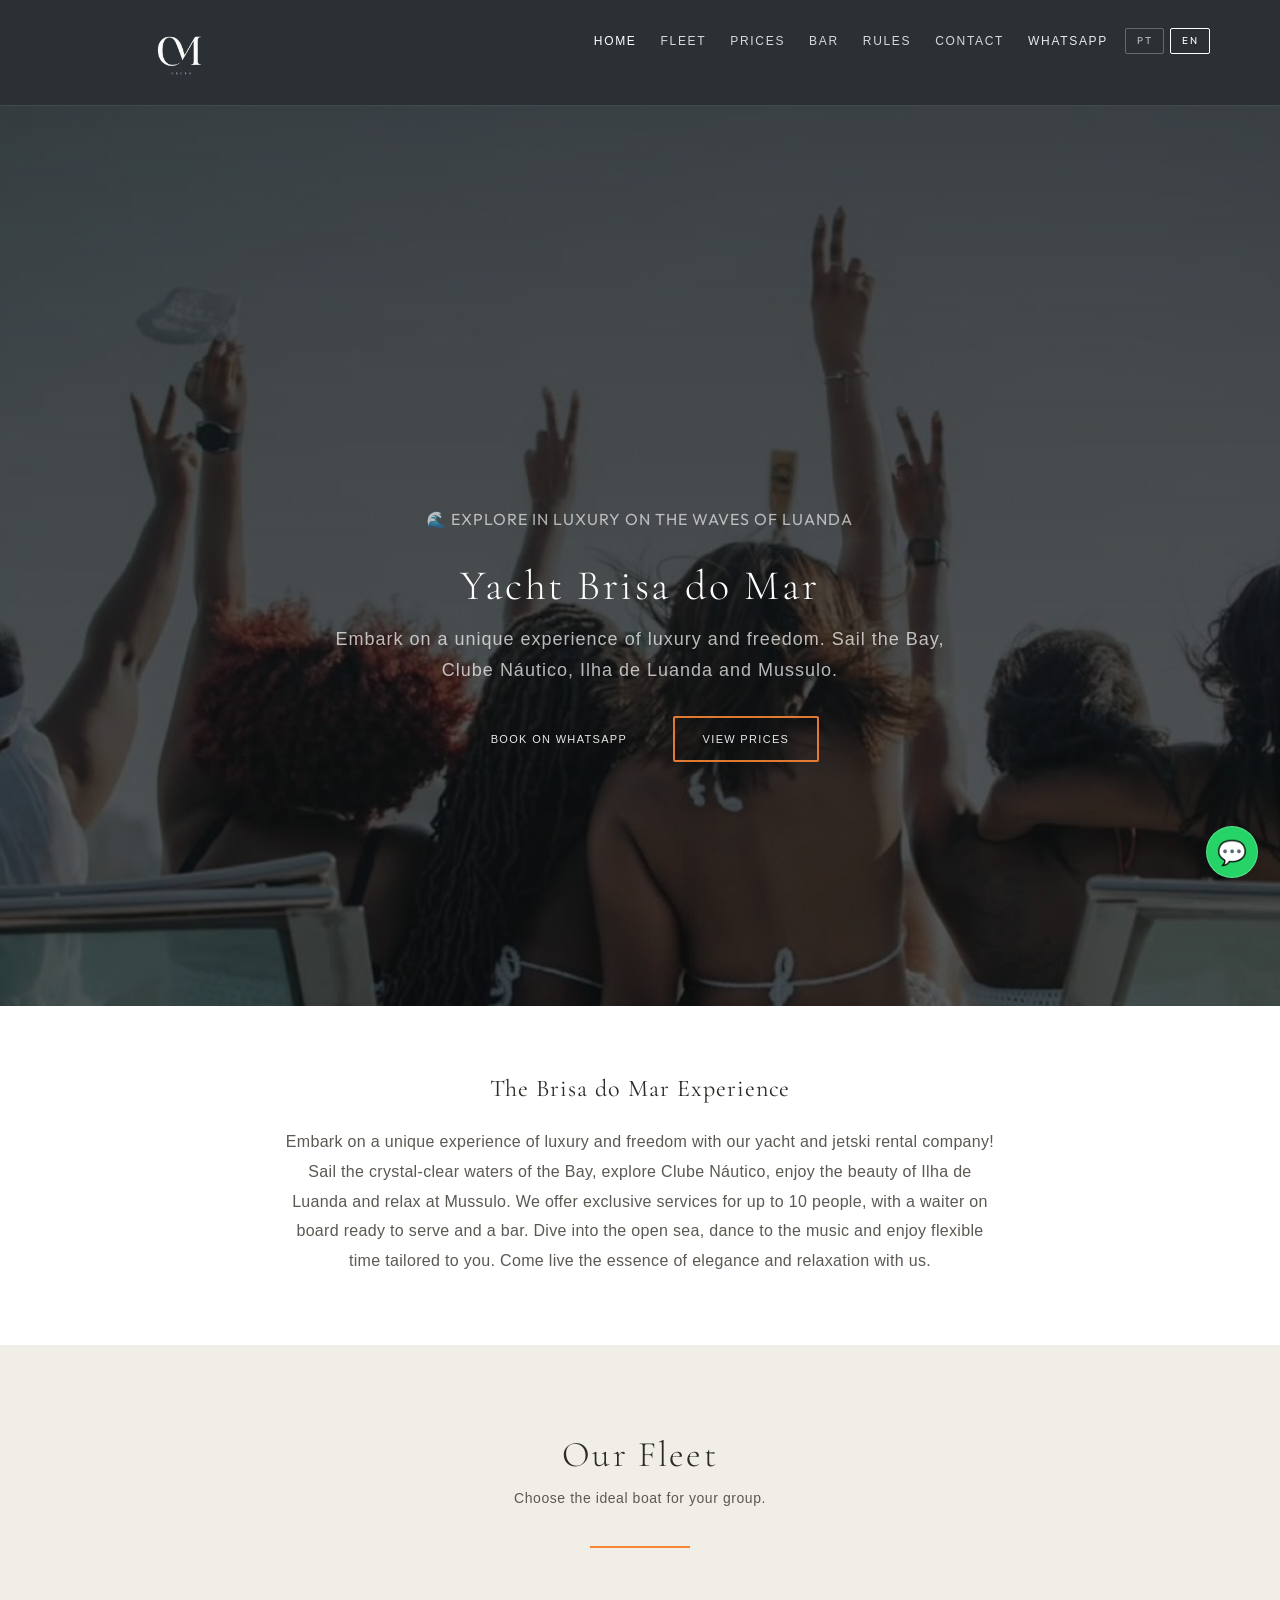
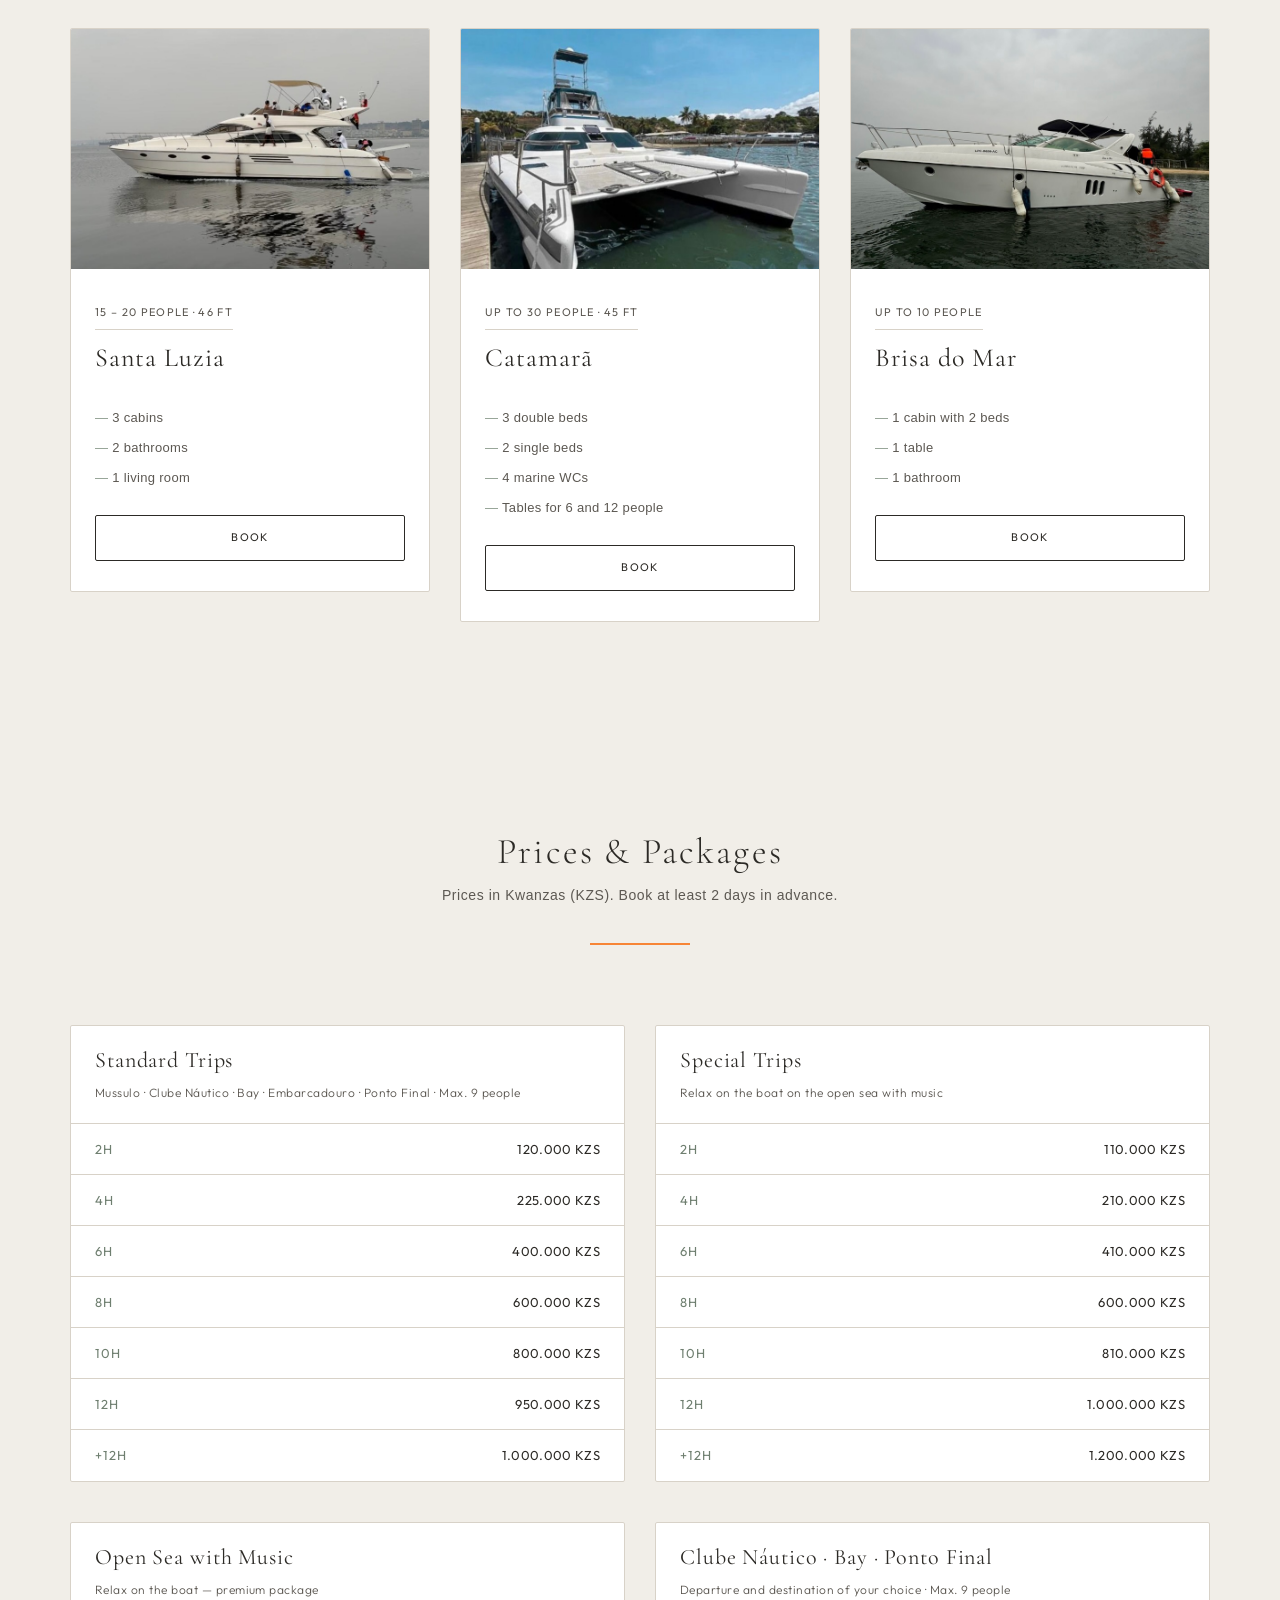
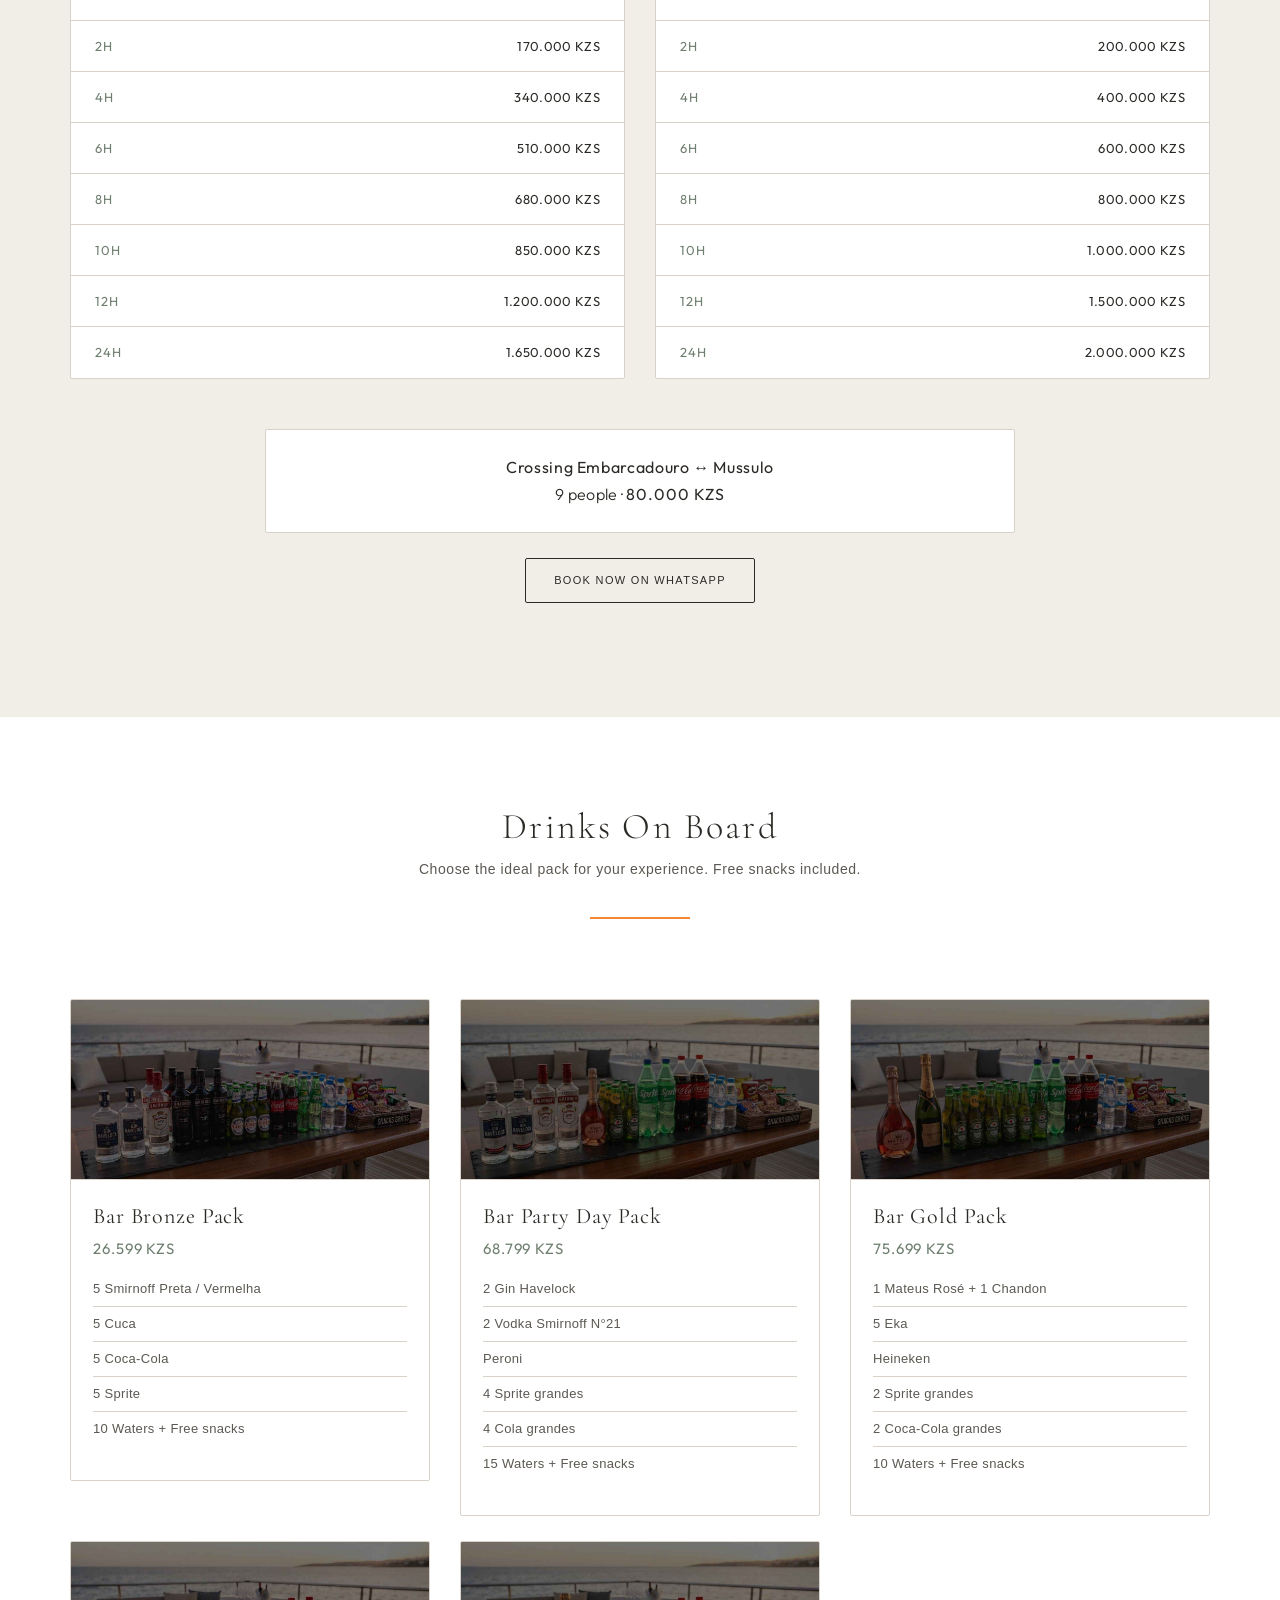
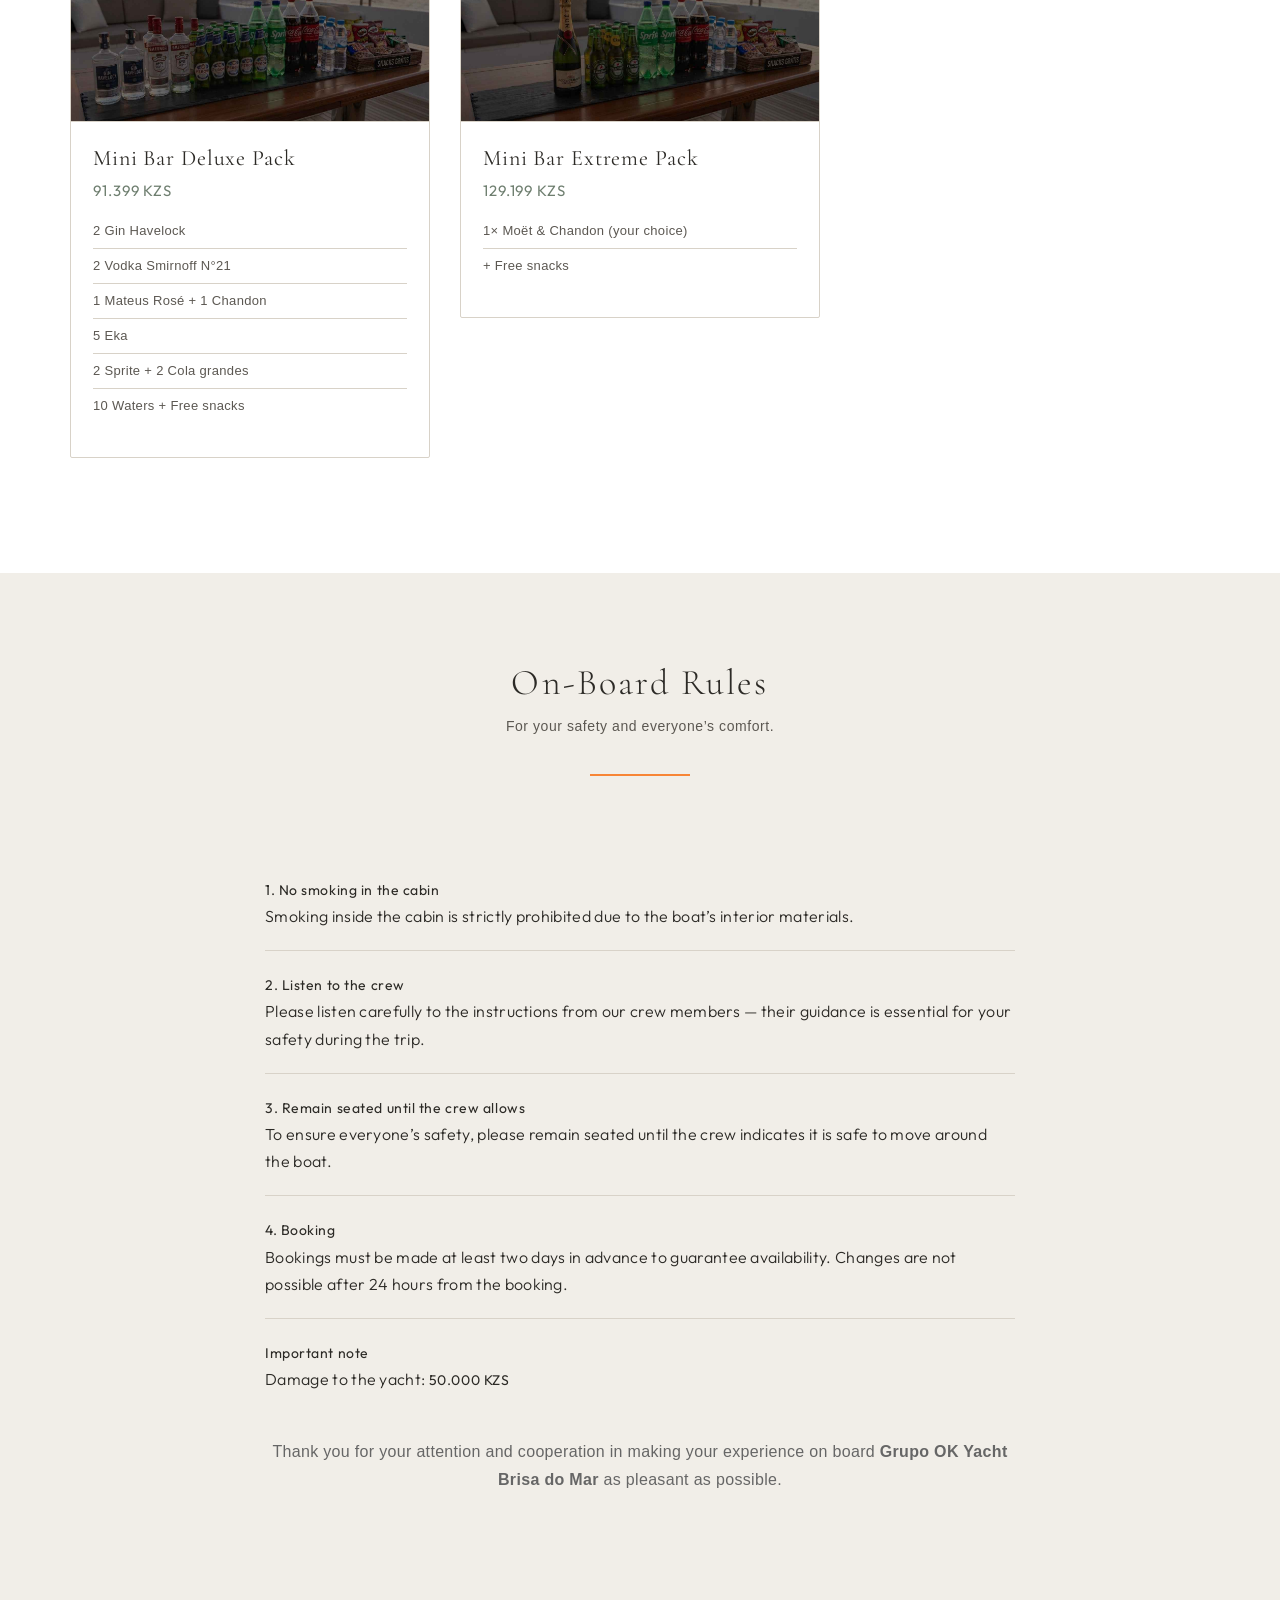
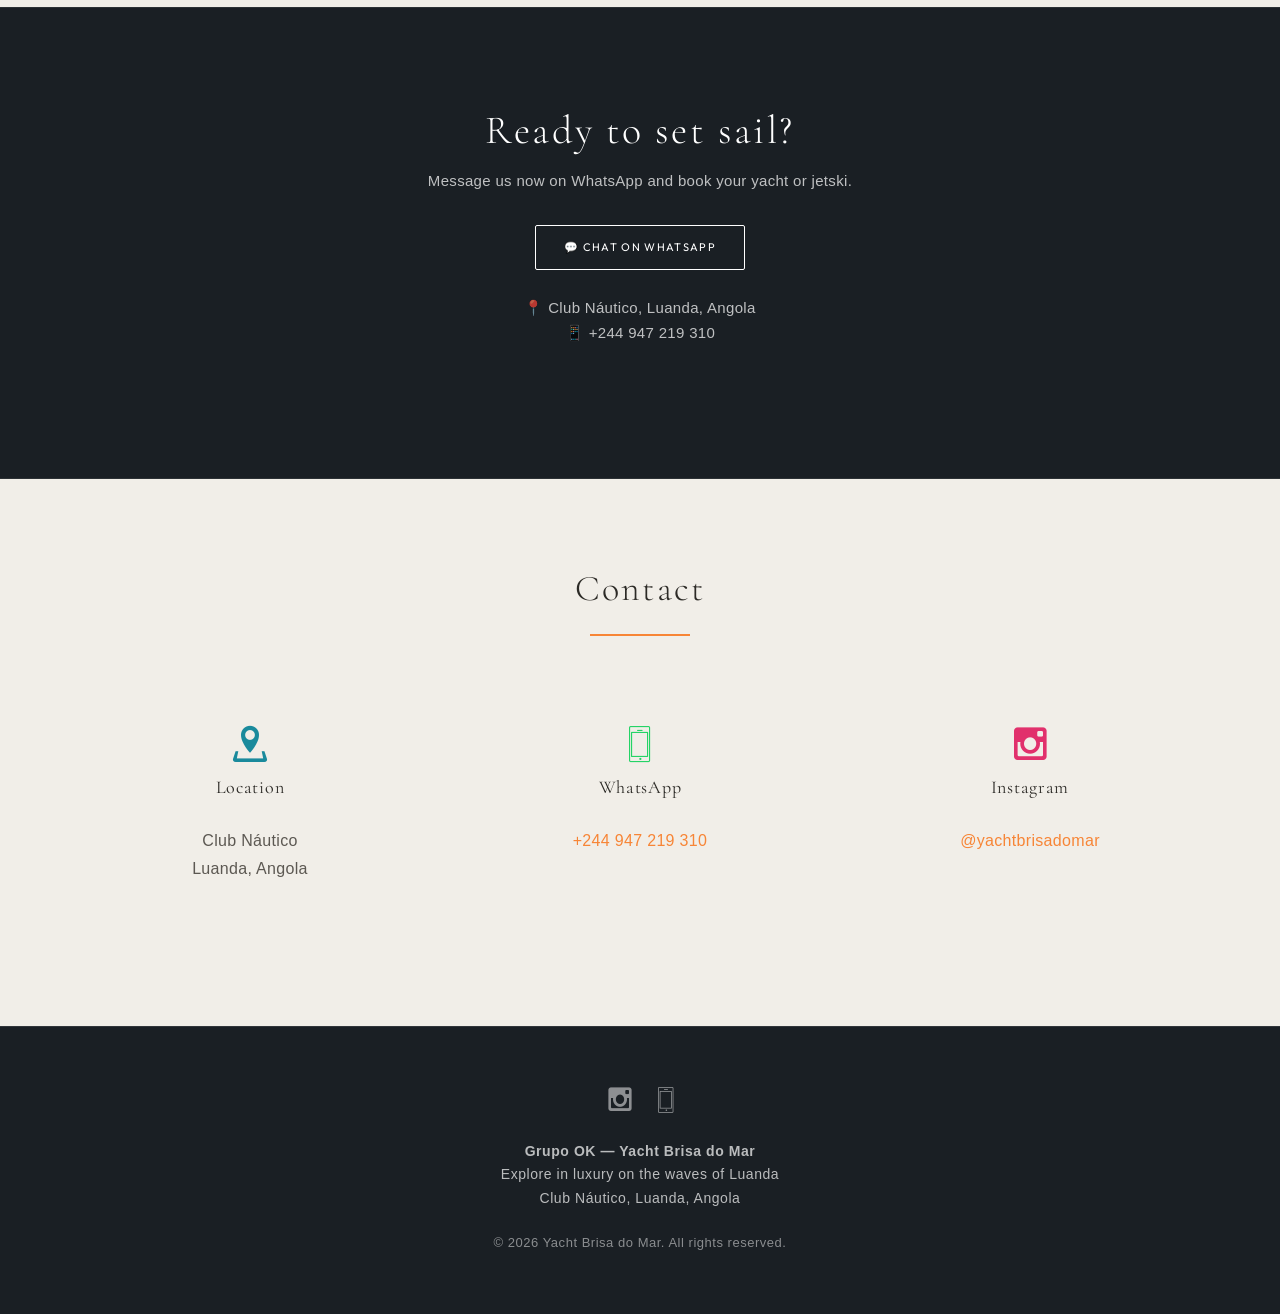
==== commit 24409aec: "Update index.html" ====
--- a/index.html
+++ b/index.html
@@ -19,7 +19,7 @@
 	<link rel="icon" type="image/png" href="favicon.png?v=2">
 	<link rel="shortcut icon" type="image/png" href="favicon.png?v=2">
 	<link rel="apple-touch-icon" href="favicon.png?v=2">
-	<link href='https://fonts.googleapis.com/css?family=Open+Sans:400,700,300' rel='stylesheet' type='text/css'>
+	<link href="https://fonts.googleapis.com/css2?family=Cormorant+Garamond:ital,wght@0,300;0,400;0,500;1,300;1,400&family=Outfit:wght@300;400;500&display=swap" rel="stylesheet">
 	
 	<link rel="stylesheet" href="css/animate.css">
 	<link rel="stylesheet" href="css/icomoon.css">
@@ -33,52 +33,138 @@
 
 	<style>
 		:root {
-			--brisa-dark: #0a1628;
-			--brisa-blue: #0d3b66;
-			--brisa-teal: #1a8a9c;
-			--brisa-gold: #c9a227;
-		}
-		body { font-family: 'Open Sans', sans-serif; }
+			--bg: #f7f5f1;
+			--bg-soft: #f1eee8;
+			--paper: #ffffff;
+			--ink: #2c2a26;
+			--ink-soft: #5c5852;
+			--line: #d8d2c8;
+			--line-strong: #b8b0a4;
+			--accent: #8a9a8b;
+			--accent-dark: #6f7f70;
+			--navy: #1a1f24;
+			--wa: #25D366;
+			--radius: 2px;
+			--pad-section: 100px;
+		}
+		* { box-sizing: border-box; }
+		html { scroll-behavior: smooth; }
+		body {
+			font-family: 'Outfit', sans-serif;
+			font-weight: 300;
+			color: var(--ink);
+			background: var(--bg);
+			letter-spacing: 0.02em;
+			line-height: 1.7;
+			-webkit-font-smoothing: antialiased;
+		}
+		h1, h2, h3, h4, .heading-section h3 {
+			font-family: 'Cormorant Garamond', Georgia, serif;
+			font-weight: 400;
+			letter-spacing: 0.04em;
+			color: var(--ink);
+		}
+		p { font-weight: 300; color: var(--ink-soft); }
+
+		/* Logo */
 		#fh5co-logo a {
-			font-weight: 700;
-			letter-spacing: 1px;
+			font-weight: 400;
+			letter-spacing: 0.12em;
 			display: flex;
 			align-items: center;
 			gap: 10px;
 			color: #fff !important;
 		}
 		#fh5co-logo a:hover,
-		#fh5co-logo a:focus { color: var(--brisa-teal) !important; }
+		#fh5co-logo a:focus { color: #fff !important; opacity: 0.85; }
 		#fh5co-logo img {
-			height: 42px;
+			height: 40px;
 			width: auto;
 			display: block;
 		}
 		@media screen and (max-width: 768px) {
-			#fh5co-logo img { height: 36px; }
-		}
-		.fh5co-cover { background-color: var(--brisa-dark) !important; }
-		/* Lighter dark overlay so videos stay visible */
+			#fh5co-logo img { height: 34px; }
+		}
+
+		/* Header — thin bottom line, quiet dark */
+		#fh5co-header-section {
+			background: rgba(26, 31, 36, 0.92) !important;
+			border-bottom: 1px solid rgba(255,255,255,0.12);
+			box-shadow: none !important;
+		}
+		.sf-menu a {
+			color: rgba(255,255,255,0.82) !important;
+			font-weight: 300 !important;
+			font-size: 12px !important;
+			letter-spacing: 0.14em !important;
+			text-transform: uppercase !important;
+		}
+		.sf-menu > li > a:hover,
+		.sf-menu > li.active > a {
+			color: #fff !important;
+		}
+
+		/* Thin-line hamburger → X */
+		.fh5co-nav-toggle {
+			width: 28px !important;
+			height: 20px !important;
+		}
+		.fh5co-nav-toggle i {
+			position: relative;
+			display: inline-block;
+			width: 22px;
+			height: 1.5px;
+			background: #fff !important;
+			transition: background 0.2s ease;
+			box-shadow: none !important;
+		}
+		.fh5co-nav-toggle i::before,
+		.fh5co-nav-toggle i::after {
+			content: '';
+			position: absolute;
+			left: 0;
+			width: 22px;
+			height: 1.5px;
+			background: #fff;
+			transition: transform 0.28s ease, top 0.28s ease;
+		}
+		.fh5co-nav-toggle i::before { top: -7px; }
+		.fh5co-nav-toggle i::after { top: 7px; }
+		.fh5co-nav-toggle.active i {
+			background: transparent !important;
+		}
+		.fh5co-nav-toggle.active i::before {
+			top: 0;
+			transform: rotate(45deg);
+		}
+		.fh5co-nav-toggle.active i::after {
+			top: 0;
+			transform: rotate(-45deg);
+		}
+
+		/* Hero */
+		.fh5co-cover { background-color: var(--navy) !important; }
 		.fh5co-cover .fh5co-overlay,
 		.fh5co-hero .fh5co-overlay {
-			background: rgba(10, 22, 40, 0.35) !important;
-			background: linear-gradient(to bottom, rgba(10, 22, 40, 0.45) 0%, rgba(10, 22, 40, 0.25) 100%) !important;
+			background: rgba(26, 31, 36, 0.38) !important;
+			background: linear-gradient(to bottom, rgba(26,31,36,0.5) 0%, rgba(26,31,36,0.28) 100%) !important;
 			filter: none !important;
 		}
-		/* Hero video slideshow */
 		.fh5co-hero {
 			position: relative;
 			overflow: hidden;
-			height: 800px;
+			height: 100vh;
+			min-height: 640px;
+			max-height: 900px;
 		}
 		@media screen and (max-width: 768px) {
-			.fh5co-hero { height: 700px; }
+			.fh5co-hero { height: 100svh; min-height: 580px; max-height: none; }
 		}
 		.hero-slides {
 			position: absolute;
 			top: 0; left: 0; right: 0; bottom: 0;
 			z-index: 0;
-			background: #0a1628;
+			background: var(--navy);
 			width: 100%;
 			height: 100%;
 		}
@@ -88,13 +174,10 @@
 			width: 100%;
 			height: 100%;
 			opacity: 0;
-			transition: opacity 1.4s ease-in-out;
+			transition: opacity 1.6s ease-in-out;
 			pointer-events: none;
 		}
-		.hero-slide.active {
-			opacity: 1;
-			z-index: 1;
-		}
+		.hero-slide.active { opacity: 1; z-index: 1; }
 		.hero-slide video {
 			width: 100%;
 			height: 100%;
@@ -102,9 +185,7 @@
 			object-position: center center;
 			display: block;
 		}
-		.fh5co-hero .fh5co-overlay {
-			z-index: 2;
-		}
+		.fh5co-hero .fh5co-overlay { z-index: 2; }
 		.fh5co-hero .fh5co-cover {
 			background-image: none !important;
 			background-color: transparent !important;
@@ -112,122 +193,295 @@
 			z-index: 3;
 			height: 100%;
 		}
-		.btn-primary { background: var(--brisa-teal) !important; border-color: var(--brisa-teal) !important; }
-		.btn-primary:hover, .btn-primary:focus { background: #147a8a !important; border-color: #147a8a !important; }
-		.btn-outline { border: 2px solid #fff !important; color: #fff !important; background: transparent !important; }
-		.btn-outline:hover { background: #fff !important; color: var(--brisa-dark) !important; }
+		.hero-tagline {
+			font-family: 'Outfit', sans-serif;
+			font-size: 12px;
+			font-weight: 400;
+			letter-spacing: 0.28em;
+			text-transform: uppercase;
+			opacity: 0.9;
+			margin-bottom: 18px;
+		}
+		.fh5co-cover .desc2 h2 {
+			font-family: 'Cormorant Garamond', serif !important;
+			font-weight: 300 !important;
+			letter-spacing: 0.06em !important;
+		}
+
+		/* Buttons — thin border, soft corners, light weight */
+		.btn {
+			border-radius: var(--radius) !important;
+			font-weight: 400 !important;
+			letter-spacing: 0.12em !important;
+			text-transform: uppercase !important;
+			font-size: 11px !important;
+			padding: 14px 28px !important;
+			transition: background 0.25s ease, color 0.25s ease, border-color 0.25s ease !important;
+			box-shadow: none !important;
+		}
+		.btn-primary {
+			background: transparent !important;
+			border: 1px solid #fff !important;
+			color: #fff !important;
+		}
+		.btn-primary:hover, .btn-primary:focus {
+			background: #fff !important;
+			border-color: #fff !important;
+			color: var(--navy) !important;
+		}
+		.btn-outline {
+			border: 1px solid rgba(255,255,255,0.55) !important;
+			color: #fff !important;
+			background: transparent !important;
+		}
+		.btn-outline:hover {
+			background: rgba(255,255,255,0.08) !important;
+			border-color: #fff !important;
+			color: #fff !important;
+		}
+		/* Solid accent buttons in light sections */
+		.fleet-card .btn-primary,
+		#precos .btn-primary,
+		.cta-section .btn-primary {
+			background: transparent !important;
+			border: 1px solid var(--ink) !important;
+			color: var(--ink) !important;
+		}
+		.fleet-card .btn-primary:hover,
+		#precos .btn-primary:hover {
+			background: var(--ink) !important;
+			color: #fff !important;
+		}
+		.cta-section .btn-primary {
+			border-color: #fff !important;
+			color: #fff !important;
+		}
+		.cta-section .btn-primary:hover {
+			background: #fff !important;
+			color: var(--navy) !important;
+		}
+
+		/* WhatsApp float — quieter */
 		.whatsapp-float {
-			position: fixed; bottom: 25px; right: 25px; z-index: 9999;
-			background: #25D366; color: white; width: 60px; height: 60px;
-			border-radius: 50%; display: flex; align-items: center; justify-content: center;
-			font-size: 28px; box-shadow: 0 4px 12px rgba(0,0,0,0.3); text-decoration: none;
-			transition: transform 0.2s;
-		}
-		.whatsapp-float:hover { transform: scale(1.1); color: white; text-decoration: none; }
+			position: fixed; bottom: 22px; right: 22px; z-index: 9999;
+			background: var(--wa); color: white;
+			width: 52px; height: 52px;
+			border-radius: 50%;
+			display: flex; align-items: center; justify-content: center;
+			font-size: 24px;
+			box-shadow: 0 2px 12px rgba(0,0,0,0.12);
+			text-decoration: none;
+			border: 1px solid rgba(255,255,255,0.25);
+			transition: transform 0.25s ease, opacity 0.25s ease;
+		}
+		.whatsapp-float:hover { transform: scale(1.05); color: white; text-decoration: none; opacity: 0.95; }
+
+		/* Fleet cards — thin border, no heavy shadow */
 		.fleet-card {
-			background: #fff; border-radius: 8px; overflow: hidden;
-			box-shadow: 0 5px 20px rgba(0,0,0,0.08); margin-bottom: 30px; transition: transform 0.3s;
-		}
-		.fleet-card:hover { transform: translateY(-5px); }
-		.fleet-card .desc { padding: 20px; }
-		.fleet-card h3 { margin-top: 0; color: var(--brisa-dark); }
+			background: var(--paper);
+			border-radius: var(--radius);
+			overflow: hidden;
+			border: 1px solid var(--line);
+			box-shadow: none;
+			margin-bottom: 30px;
+			transition: border-color 0.3s ease;
+		}
+		.fleet-card:hover {
+			transform: none;
+			border-color: var(--line-strong);
+		}
+		.fleet-card .desc { padding: 28px 24px 30px; }
+		.fleet-card h3 {
+			margin-top: 0;
+			color: var(--ink);
+			font-size: 26px;
+			font-weight: 400;
+			letter-spacing: 0.04em;
+		}
 		.fleet-card img {
 			width: 100%;
-			height: 220px;
+			height: 240px;
 			object-fit: cover;
 			display: block;
 		}
-		.fleet-gallery {
-			position: relative;
-			display: block;
-			overflow: hidden;
-		}
+		.fleet-gallery { position: relative; display: block; overflow: hidden; }
 		.fleet-gallery > a {
 			display: block;
 			position: relative;
 			color: inherit;
 			text-decoration: none;
 		}
-		.fleet-gallery > a.fleet-extra {
-			display: none;
-		}
+		.fleet-gallery > a.fleet-extra { display: none; }
 		.fleet-gallery-hint {
 			position: absolute;
 			left: 0; right: 0; bottom: 0;
-			padding: 10px;
-			background: linear-gradient(transparent, rgba(10,22,40,0.75));
+			padding: 12px;
+			background: linear-gradient(transparent, rgba(26,31,36,0.55));
 			color: #fff;
-			font-size: 13px;
-			font-weight: 600;
+			font-size: 11px;
+			font-weight: 400;
+			letter-spacing: 0.16em;
+			text-transform: uppercase;
 			text-align: center;
 			opacity: 0;
-			transition: opacity 0.25s;
+			transition: opacity 0.3s ease;
 			pointer-events: none;
 		}
-		.fleet-gallery:hover .fleet-gallery-hint {
-			opacity: 1;
+		.fleet-gallery:hover .fleet-gallery-hint { opacity: 1; }
+		.fleet-gallery > a:first-child img {
+			transition: transform 0.5s ease;
 		}
 		.fleet-gallery > a:first-child:hover img {
-			transform: scale(1.03);
-			transition: transform 0.35s ease;
-		}
-		.fleet-gallery > a:first-child img {
-			transition: transform 0.35s ease;
+			transform: scale(1.02);
 		}
 		.capacity {
-			display: inline-block; background: #e8f4f6; color: var(--brisa-teal);
-			padding: 4px 12px; border-radius: 20px; font-size: 13px; font-weight: 600; margin-bottom: 10px;
-		}
-		.hero-tagline { font-size: 18px; letter-spacing: 2px; text-transform: uppercase; opacity: 0.9; margin-bottom: 10px; }
-		#fh5co-header-section { background: rgba(10, 22, 40, 0.95); }
-		.sf-menu a { color: #fff !important; }
-		.sf-menu > li > a:hover, .sf-menu > li.active > a { color: var(--brisa-teal) !important; }
+			display: inline-block;
+			background: transparent;
+			color: var(--ink-soft);
+			padding: 0 0 8px;
+			border-radius: 0;
+			border-bottom: 1px solid var(--line);
+			font-size: 11px;
+			font-weight: 400;
+			letter-spacing: 0.12em;
+			text-transform: uppercase;
+			margin-bottom: 14px;
+		}
+		.fleet-card ul {
+			padding-left: 0 !important;
+			list-style: none !important;
+			font-size: 13px !important;
+			color: var(--ink-soft) !important;
+			margin-bottom: 22px !important;
+		}
+		.fleet-card ul li {
+			padding: 4px 0;
+			border: none;
+		}
+		.fleet-card ul li::before {
+			content: '— ';
+			color: var(--accent);
+		}
+
 		.placeholder-img {
-			background: linear-gradient(135deg, #0d3b66 0%, #1a8a9c 100%);
-			height: 220px; display: flex; align-items: center; justify-content: center;
-			color: white; font-size: 18px; font-weight: 600;
+			background: var(--bg-soft);
+			height: 240px;
+			display: flex;
+			align-items: center;
+			justify-content: center;
+			color: var(--ink-soft);
+			font-size: 14px;
+			font-weight: 300;
+			letter-spacing: 0.1em;
+			border-bottom: 1px solid var(--line);
 		}
 		.experience-box {
-			text-align: center; padding: 30px 20px; background: #fff; border-radius: 8px;
-			box-shadow: 0 5px 15px rgba(0,0,0,0.06); height: 100%; margin-bottom: 20px;
-		}
-		.experience-box .icon { font-size: 42px; color: var(--brisa-teal); margin-bottom: 15px; }
-		.cta-section {
-			background: linear-gradient(135deg, #0a1628 0%, #0d3b66 100%);
-			color: white; padding: 80px 0; text-align: center;
-		}
-		.cta-section h2 { color: white; margin-bottom: 20px; }
-		.cta-section p { color: rgba(255,255,255,0.85); font-size: 18px; margin-bottom: 30px; }
-
-		/* Pricing */
+			text-align: center;
+			padding: 36px 24px;
+			background: var(--paper);
+			border-radius: var(--radius);
+			border: 1px solid var(--line);
+			box-shadow: none;
+			height: 100%;
+			margin-bottom: 20px;
+		}
+		.experience-box .icon { font-size: 28px; color: var(--accent); margin-bottom: 16px; }
+
+		/* Sections */
+		.fh5co-section-gray,
+		#precos,
+		#contacto {
+			background: var(--bg-soft) !important;
+		}
+		.heading-section h3 {
+			font-size: 36px;
+			font-weight: 300;
+			letter-spacing: 0.06em;
+			margin-bottom: 12px;
+		}
+		.heading-section p {
+			font-size: 14px;
+			font-weight: 300;
+			letter-spacing: 0.04em;
+			color: var(--ink-soft);
+		}
+		.about-text {
+			font-size: 16px;
+			line-height: 1.85;
+			color: var(--ink-soft);
+			max-width: 720px;
+			margin: 0 auto;
+			font-weight: 300;
+		}
+
+		/* Pricing — thin lines */
 		.price-table {
-			background: #fff; border-radius: 10px; overflow: hidden;
-			box-shadow: 0 5px 25px rgba(0,0,0,0.08); margin-bottom: 30px;
+			background: var(--paper);
+			border-radius: var(--radius);
+			overflow: hidden;
+			border: 1px solid var(--line);
+			box-shadow: none;
+			margin-bottom: 30px;
 		}
 		.price-table .header {
-			background: var(--brisa-dark); color: #fff; padding: 20px; text-align: center;
-		}
-		.price-table .header h4 { margin: 0 0 5px; color: #fff; font-size: 18px; }
-		.price-table .header small { color: var(--brisa-gold); font-size: 13px; }
+			background: transparent;
+			color: var(--ink);
+			padding: 22px 24px 18px;
+			text-align: left;
+			border-bottom: 1px solid var(--line);
+		}
+		.price-table .header h4 {
+			margin: 0 0 6px;
+			color: var(--ink);
+			font-size: 22px;
+			font-family: 'Cormorant Garamond', serif;
+			font-weight: 400;
+			letter-spacing: 0.04em;
+		}
+		.price-table .header small {
+			color: var(--ink-soft);
+			font-size: 12px;
+			font-weight: 300;
+			letter-spacing: 0.04em;
+		}
 		.price-table table { width: 100%; margin: 0; }
-		.price-table td { padding: 12px 18px; border-bottom: 1px solid #eee; }
+		.price-table td {
+			padding: 14px 24px;
+			border-bottom: 1px solid var(--line);
+			font-weight: 300;
+			font-size: 13px;
+		}
 		.price-table tr:last-child td { border-bottom: none; }
-		.price-table .hours { font-weight: 700; color: var(--brisa-gold); width: 30%; }
-		.price-table .price { text-align: right; font-weight: 600; color: var(--brisa-dark); }
+		.price-table .hours {
+			font-weight: 400;
+			color: var(--accent-dark);
+			width: 30%;
+			letter-spacing: 0.08em;
+		}
+		.price-table .price {
+			text-align: right;
+			font-weight: 400;
+			color: var(--ink);
+		}
 
 		/* Bar packs */
 		.bar-pack {
-			background: #fff; border-radius: 12px; padding: 0;
-			box-shadow: 0 5px 20px rgba(0,0,0,0.07); margin-bottom: 25px; height: 100%;
+			background: var(--paper);
+			border-radius: var(--radius);
+			padding: 0;
+			box-shadow: none;
+			margin-bottom: 25px;
+			height: 100%;
 			overflow: hidden;
-			border-top: none;
+			border: 1px solid var(--line);
 			display: flex;
 			flex-direction: column;
-			transition: transform 0.3s, box-shadow 0.3s;
+			transition: border-color 0.3s ease;
 		}
 		.bar-pack:hover {
-			transform: translateY(-4px);
-			box-shadow: 0 10px 28px rgba(0,0,0,0.12);
+			transform: none;
+			box-shadow: none;
+			border-color: var(--line-strong);
 		}
 		.bar-pack .pack-img-wrap {
 			width: 100%;
@@ -237,7 +491,8 @@
 			overflow: hidden;
 			position: relative;
 			flex-shrink: 0;
-			background: #0d3b66;
+			background: var(--bg-soft);
+			border-bottom: 1px solid var(--line);
 		}
 		.bar-pack .pack-img {
 			width: 100%;
@@ -246,136 +501,200 @@
 			object-position: center center;
 			display: block;
 			position: absolute;
-			top: 0;
-			left: 0;
+			top: 0; left: 0;
 		}
 		.bar-pack .pack-img-placeholder {
-			width: 100%;
-			height: 100%;
-			display: flex;
-			align-items: center;
-			justify-content: center;
-			flex-direction: column;
-			gap: 8px;
-			color: #fff;
-			font-size: 42px;
+			width: 100%; height: 100%;
+			display: flex; align-items: center; justify-content: center;
+			flex-direction: column; gap: 8px;
+			color: var(--ink-soft);
+			font-size: 28px;
 			line-height: 1;
-			position: absolute;
-			top: 0;
-			left: 0;
+			position: absolute; top: 0; left: 0;
+			background: var(--bg-soft);
 		}
 		.bar-pack .pack-img-placeholder span.label {
-			font-size: 13px;
-			font-weight: 600;
-			letter-spacing: 1px;
+			font-size: 11px;
+			font-weight: 400;
+			letter-spacing: 0.16em;
 			text-transform: uppercase;
 			opacity: 0.9;
 		}
 		.bar-pack .pack-body {
-			padding: 22px 22px 24px;
+			padding: 24px 22px 28px;
 			flex: 1;
 			display: flex;
 			flex-direction: column;
 		}
-		.bar-pack h4 { margin-top: 0; margin-bottom: 6px; color: var(--brisa-dark); }
-		.bar-pack .pack-price { font-size: 22px; font-weight: 700; color: var(--brisa-teal); margin: 0 0 14px; }
-		.bar-pack ul { padding-left: 18px; margin-bottom: 0; font-size: 14px; color: #555; }
-		.bar-pack ul li { margin-bottom: 4px; }
-		.bar-pack.pack-bronze .pack-img-placeholder { background: linear-gradient(135deg, #8B6914 0%, #CD7F32 50%, #A67C52 100%); }
-		.bar-pack.pack-party .pack-img-placeholder { background: linear-gradient(135deg, #0d3b66 0%, #1a8a9c 100%); }
-		.bar-pack.pack-gold .pack-img-placeholder { background: linear-gradient(135deg, #b8860b 0%, #c9a227 50%, #e8c547 100%); }
-		.bar-pack.pack-deluxe .pack-img-placeholder { background: linear-gradient(135deg, #0a1628 0%, #1a4a6e 50%, #c9a227 100%); }
-		.bar-pack.pack-extreme .pack-img-placeholder { background: linear-gradient(135deg, #1a0a2e 0%, #4a1a6e 40%, #c9a227 100%); }
+		.bar-pack h4 {
+			margin-top: 0;
+			margin-bottom: 8px;
+			color: var(--ink);
+			font-family: 'Cormorant Garamond', serif;
+			font-weight: 400;
+			font-size: 22px;
+		}
+		.bar-pack .pack-price {
+			font-size: 15px;
+			font-weight: 400;
+			color: var(--accent-dark);
+			margin: 0 0 16px;
+			letter-spacing: 0.06em;
+		}
+		.bar-pack ul {
+			padding-left: 0;
+			list-style: none;
+			margin-bottom: 0;
+			font-size: 13px;
+			color: var(--ink-soft);
+		}
+		.bar-pack ul li {
+			margin-bottom: 6px;
+			padding-bottom: 6px;
+			border-bottom: 1px solid var(--line);
+		}
+		.bar-pack ul li:last-child { border-bottom: none; }
+		.bar-pack.pack-bronze .pack-img-placeholder,
+		.bar-pack.pack-party .pack-img-placeholder,
+		.bar-pack.pack-gold .pack-img-placeholder,
+		.bar-pack.pack-deluxe .pack-img-placeholder,
+		.bar-pack.pack-extreme .pack-img-placeholder {
+			background: var(--bg-soft);
+		}
 
 		/* Rules */
 		.rule-item {
-			background: #fff; padding: 18px 20px; border-radius: 8px;
-			margin-bottom: 12px; border-left: 4px solid var(--brisa-teal);
-			box-shadow: 0 2px 10px rgba(0,0,0,0.05);
-		}
-		.rule-item strong { color: var(--brisa-dark); }
-		.about-text { font-size: 17px; line-height: 1.7; color: #444; max-width: 800px; margin: 0 auto; }
-
-		/* Language switcher — outside Superfish menu so clicks always work */
-		.nav-header {
-			position: relative;
-		}
-		#fh5co-menu-wrap {
-			margin-right: 90px !important;
-		}
+			background: transparent;
+			padding: 20px 0;
+			border-radius: 0;
+			margin-bottom: 0;
+			border-left: none;
+			border-bottom: 1px solid var(--line);
+			box-shadow: none;
+		}
+		.rule-item:last-of-type { border-bottom: none; }
+		.rule-item strong {
+			color: var(--ink);
+			font-weight: 400;
+			font-size: 14px;
+			letter-spacing: 0.04em;
+		}
+
+		/* CTA */
+		.cta-section {
+			background: var(--navy);
+			color: white;
+			padding: 100px 0;
+			text-align: center;
+			border-top: 1px solid rgba(255,255,255,0.08);
+			border-bottom: 1px solid rgba(255,255,255,0.08);
+		}
+		.cta-section h2 {
+			color: white;
+			margin-bottom: 16px;
+			font-weight: 300;
+			letter-spacing: 0.06em;
+			font-size: 40px;
+		}
+		.cta-section p {
+			color: rgba(255,255,255,0.72);
+			font-size: 15px;
+			font-weight: 300;
+			margin-bottom: 32px;
+		}
+
+		/* Language switcher */
+		.nav-header { position: relative; }
+		#fh5co-menu-wrap { margin-right: 90px !important; }
 		.lang-switcher {
 			position: absolute;
 			right: 0;
 			top: 28px;
 			display: inline-flex;
 			align-items: center;
-			gap: 4px;
+			gap: 6px;
 			z-index: 1030;
 			pointer-events: auto;
 		}
 		.lang-btn {
 			background: transparent;
-			border: 1px solid rgba(255,255,255,0.4);
-			color: rgba(255,255,255,0.85);
-			font-size: 12px;
-			font-weight: 700;
-			letter-spacing: 0.5px;
-			padding: 6px 12px;
+			border: 1px solid rgba(255,255,255,0.28);
+			color: rgba(255,255,255,0.7);
+			font-size: 10px;
+			font-weight: 400;
+			letter-spacing: 0.14em;
+			padding: 6px 11px;
 			cursor: pointer;
-			border-radius: 4px;
-			transition: all 0.2s;
+			border-radius: var(--radius);
+			transition: all 0.2s ease;
 			line-height: 1.2;
 			pointer-events: auto;
 			-webkit-appearance: none;
 			appearance: none;
 			font-family: inherit;
 			user-select: none;
+			text-transform: uppercase;
 		}
 		.lang-btn:hover {
 			color: #fff;
-			border-color: rgba(255,255,255,0.85);
-			background: rgba(255,255,255,0.1);
+			border-color: rgba(255,255,255,0.7);
+			background: transparent;
 		}
 		.lang-btn.active {
-			background: var(--brisa-teal);
-			border-color: var(--brisa-teal);
+			background: transparent;
+			border-color: #fff;
 			color: #fff;
 		}
 		@media screen and (max-width: 768px) {
-			#fh5co-menu-wrap {
-				margin-right: 0 !important;
-			}
-			.lang-switcher {
-				right: 48px;
-				top: 14px;
-			}
-			.lang-btn {
-				padding: 5px 10px;
-				font-size: 11px;
-			}
-		}
-
-		/* Fix: keep hero text visible on mobile */
+			#fh5co-menu-wrap { margin-right: 0 !important; }
+			.lang-switcher { right: 48px; top: 14px; }
+			.lang-btn { padding: 5px 9px; font-size: 10px; }
+		}
+
+		/* Footer quieter */
+		#footer {
+			background: var(--navy) !important;
+			border-top: 1px solid rgba(255,255,255,0.1);
+		}
+		#footer p { font-weight: 300; letter-spacing: 0.04em; }
+
+		/* Mobile hero text */
 		@media screen and (max-width: 768px) {
 			.fh5co-cover .desc .desc2 {
 				display: block !important;
-				padding-top: 80px !important;
+				padding-top: 90px !important;
 			}
 			.fh5co-cover .desc .desc2 h2 {
-				font-size: 28px !important;
+				font-size: 32px !important;
+				font-weight: 300 !important;
 			}
 			.fh5co-cover .desc .desc2 p {
-				font-size: 15px !important;
+				font-size: 14px !important;
 			}
 			.fh5co-cover .desc .desc2 .hero-tagline {
-				font-size: 13px !important;
-				letter-spacing: 1px;
+				font-size: 10px !important;
+				letter-spacing: 0.2em;
 			}
 			.fh5co-cover .desc .desc2 .btn {
 				display: block;
 				width: 100%;
-				max-width: 280px;
+				max-width: 260px;
 				margin: 8px auto !important;
+			}
+			.heading-section h3 { font-size: 28px; }
+			.cta-section { padding: 72px 0; }
+			.cta-section h2 { font-size: 30px; }
+		}
+
+		/* Soft section spacing */
+		#frota, #precos, #bar, #regras, #contacto {
+			padding-top: 90px !important;
+			padding-bottom: 90px !important;
+		}
+		@media screen and (max-width: 768px) {
+			#frota, #precos, #bar, #regras, #contacto {
+				padding-top: 64px !important;
+				padding-bottom: 64px !important;
 			}
 		}
 	</style>
@@ -402,7 +721,7 @@
 							<li><a href="#bar" data-i18n="nav.bar">Bar</a></li>
 							<li><a href="#regras" data-i18n="nav.rules">Regras</a></li>
 							<li><a href="#contacto" data-i18n="nav.contact">Contacto</a></li>
-							<li><a href="https://wa.me/244947219310" target="_blank" style="color:#25D366 !important;" data-i18n="nav.whatsapp">WhatsApp</a></li>
+							<li><a href="https://wa.me/244947219310" target="_blank" style="color:#fff !important; opacity:0.9;" data-i18n="nav.whatsapp">WhatsApp</a></li>
 						</ul>
 					</nav>
 					<div class="lang-switcher" id="lang-switcher" role="group" aria-label="Language">
@@ -417,17 +736,17 @@
 		<div class="fh5co-hero">
 			<div class="hero-slides">
 				<div class="hero-slide active">
-					<video muted playsinline loop preload="auto" poster="images/cover_bg_1.jpeg">
+					<video autoplay muted playsinline webkit-playsinline loop preload="auto" poster="images/cover_bg_1.jpeg">
 						<source src="images/hero-1.mp4" type="video/mp4">
 					</video>
 				</div>
 				<div class="hero-slide">
-					<video muted playsinline loop preload="metadata" poster="images/cover_bg_2.jpeg">
+					<video muted playsinline webkit-playsinline loop preload="auto" poster="images/cover_bg_2.jpeg">
 						<source src="images/hero-2.mp4" type="video/mp4">
 					</video>
 				</div>
 				<div class="hero-slide">
-					<video muted playsinline loop preload="metadata" poster="images/cover_bg_3.jpeg">
+					<video muted playsinline webkit-playsinline loop preload="auto" poster="images/cover_bg_3.jpeg">
 						<source src="images/hero-3.mp4" type="video/mp4">
 					</video>
 				</div>
@@ -655,9 +974,9 @@
 
 				<div class="row">
 					<div class="col-md-8 col-md-offset-2 text-center animate-box" style="margin-top: 20px;">
-						<div style="background:#fff; padding:20px; border-radius:10px; box-shadow:0 3px 15px rgba(0,0,0,0.06);">
-							<strong data-i18n="prices.crossing">Atravessar Embarcadouro ↔ Mussulo</strong><br>
-							<span data-i18n="prices.crossing.detail">9 pessoas · </span><span style="color:var(--brisa-teal); font-weight:700;">80.000 KZS</span>
+						<div style="background:var(--paper,#fff); padding:24px; border-radius:2px; border:1px solid var(--line,#d8d2c8); box-shadow:none;">
+							<strong data-i18n="prices.crossing" style="font-weight:400; letter-spacing:0.04em;">Atravessar Embarcadouro ↔ Mussulo</strong><br>
+							<span data-i18n="prices.crossing.detail">9 pessoas · </span><span style="color:var(--ink,#2c2a26); font-weight:400; letter-spacing:0.06em;">80.000 KZS</span>
 						</div>
 						<p style="margin-top: 25px;">
 							<a id="prices-book" class="btn btn-primary btn-lg" href="https://wa.me/244947219310?text=Olá! Gostaria de saber disponibilidade e reservar." target="_blank" data-i18n="prices.book">
@@ -824,8 +1143,8 @@
 					<div class="col-md-8 col-md-offset-2 animate-box">
 						<h2 data-i18n="cta.title">Pronto para navegar?</h2>
 						<p data-i18n="cta.text">Fale connosco agora no WhatsApp e reserve o seu iate ou jetski.</p>
-						<a id="cta-book" class="btn btn-primary btn-lg" href="https://wa.me/244947219310?text=Olá! Gostaria de saber disponibilidade e preços." target="_blank" style="background:#25D366 !important; border-color:#25D366 !important; font-size:18px; padding: 14px 36px;" data-i18n="cta.button">
-							💬 Conversar no WhatsApp
+						<a id="cta-book" class="btn btn-primary btn-lg" href="https://wa.me/244947219310?text=Olá! Gostaria de saber disponibilidade e preços." target="_blank" style="background:transparent !important; border:1px solid #fff !important; color:#fff !important; font-size:12px; padding:14px 32px; letter-spacing:0.12em;" data-i18n="cta.button">
+							Conversar no WhatsApp
 						</a>
 						<p style="margin-top: 25px; font-size: 15px;">
 							📍 Club Náutico, Luanda, Angola<br>
@@ -1040,24 +1359,99 @@
 			if (!slides.length) return;
 			var videos = [];
 			slides.forEach(function (slide) {
-				videos.push(slide.querySelector('video'));
+				var v = slide.querySelector('video');
+				if (v) {
+					// Must be muted BEFORE any play() for autoplay to be allowed
+					v.muted = true;
+					v.defaultMuted = true;
+					v.volume = 0;
+					v.setAttribute('muted', 'muted');
+					v.playsInline = true;
+					v.setAttribute('playsinline', '');
+					v.setAttribute('webkit-playsinline', '');
+					v.setAttribute('autoplay', '');
+				}
+				videos.push(v);
 			});
 			var i = 0;
-			if (videos[0]) {
-				videos[0].play().catch(function () {});
-			}
-			setInterval(function () {
-				slides[i].classList.remove('active');
+			var SWITCH_MS = 10000;
+			var autoplayBlocked = false;
+
+			function playVideo(v) {
+				if (!v) return Promise.resolve();
+				v.muted = true;
+				v.volume = 0;
+				var attempt = function () {
+					var p = v.play();
+					if (p && typeof p.then === 'function') {
+						return p.then(function () {
+							autoplayBlocked = false;
+						}).catch(function () {
+							autoplayBlocked = true;
+						});
+					}
+					return Promise.resolve();
+				};
+				if (v.readyState >= 2) {
+					return attempt();
+				}
+				return new Promise(function (resolve) {
+					var done = false;
+					var finish = function () {
+						if (done) return;
+						done = true;
+						attempt().then(resolve, resolve);
+					};
+					v.addEventListener('loadeddata', finish, { once: true });
+					v.addEventListener('canplay', finish, { once: true });
+					// Fallback if events already fired
+					setTimeout(finish, 500);
+				});
+			}
+
+			function showSlide(next) {
 				if (videos[i]) {
 					videos[i].pause();
-					videos[i].currentTime = 0;
+					try { videos[i].currentTime = 0; } catch (e) {}
 				}
-				i = (i + 1) % slides.length;
+				slides[i].classList.remove('active');
+				i = next;
 				slides[i].classList.add('active');
-				if (videos[i]) {
-					videos[i].play().catch(function () {});
-				}
-			}, 10000);
+				playVideo(videos[i]);
+			}
+
+			function startHero() {
+				playVideo(videos[0]);
+			}
+
+			// Try as soon as possible, then again after load (helps slow connections)
+			startHero();
+			if (document.readyState === 'complete') {
+				startHero();
+			} else {
+				window.addEventListener('load', startHero);
+			}
+			// Retry a few times — covers late buffering without needing a click
+			setTimeout(startHero, 800);
+			setTimeout(startHero, 2000);
+
+			// If the tab was in background, resume when visible
+			document.addEventListener('visibilitychange', function () {
+				if (!document.hidden) playVideo(videos[i]);
+			});
+
+			// Last resort: first gesture unlocks (some mobile / low-power modes)
+			function unlock() {
+				playVideo(videos[i]);
+				document.removeEventListener('touchstart', unlock);
+				document.removeEventListener('click', unlock);
+			}
+			document.addEventListener('touchstart', unlock, { passive: true });
+			document.addEventListener('click', unlock);
+
+			setInterval(function () {
+				showSlide((i + 1) % slides.length);
+			}, SWITCH_MS);
 		})();
 		</script>
 		<script>
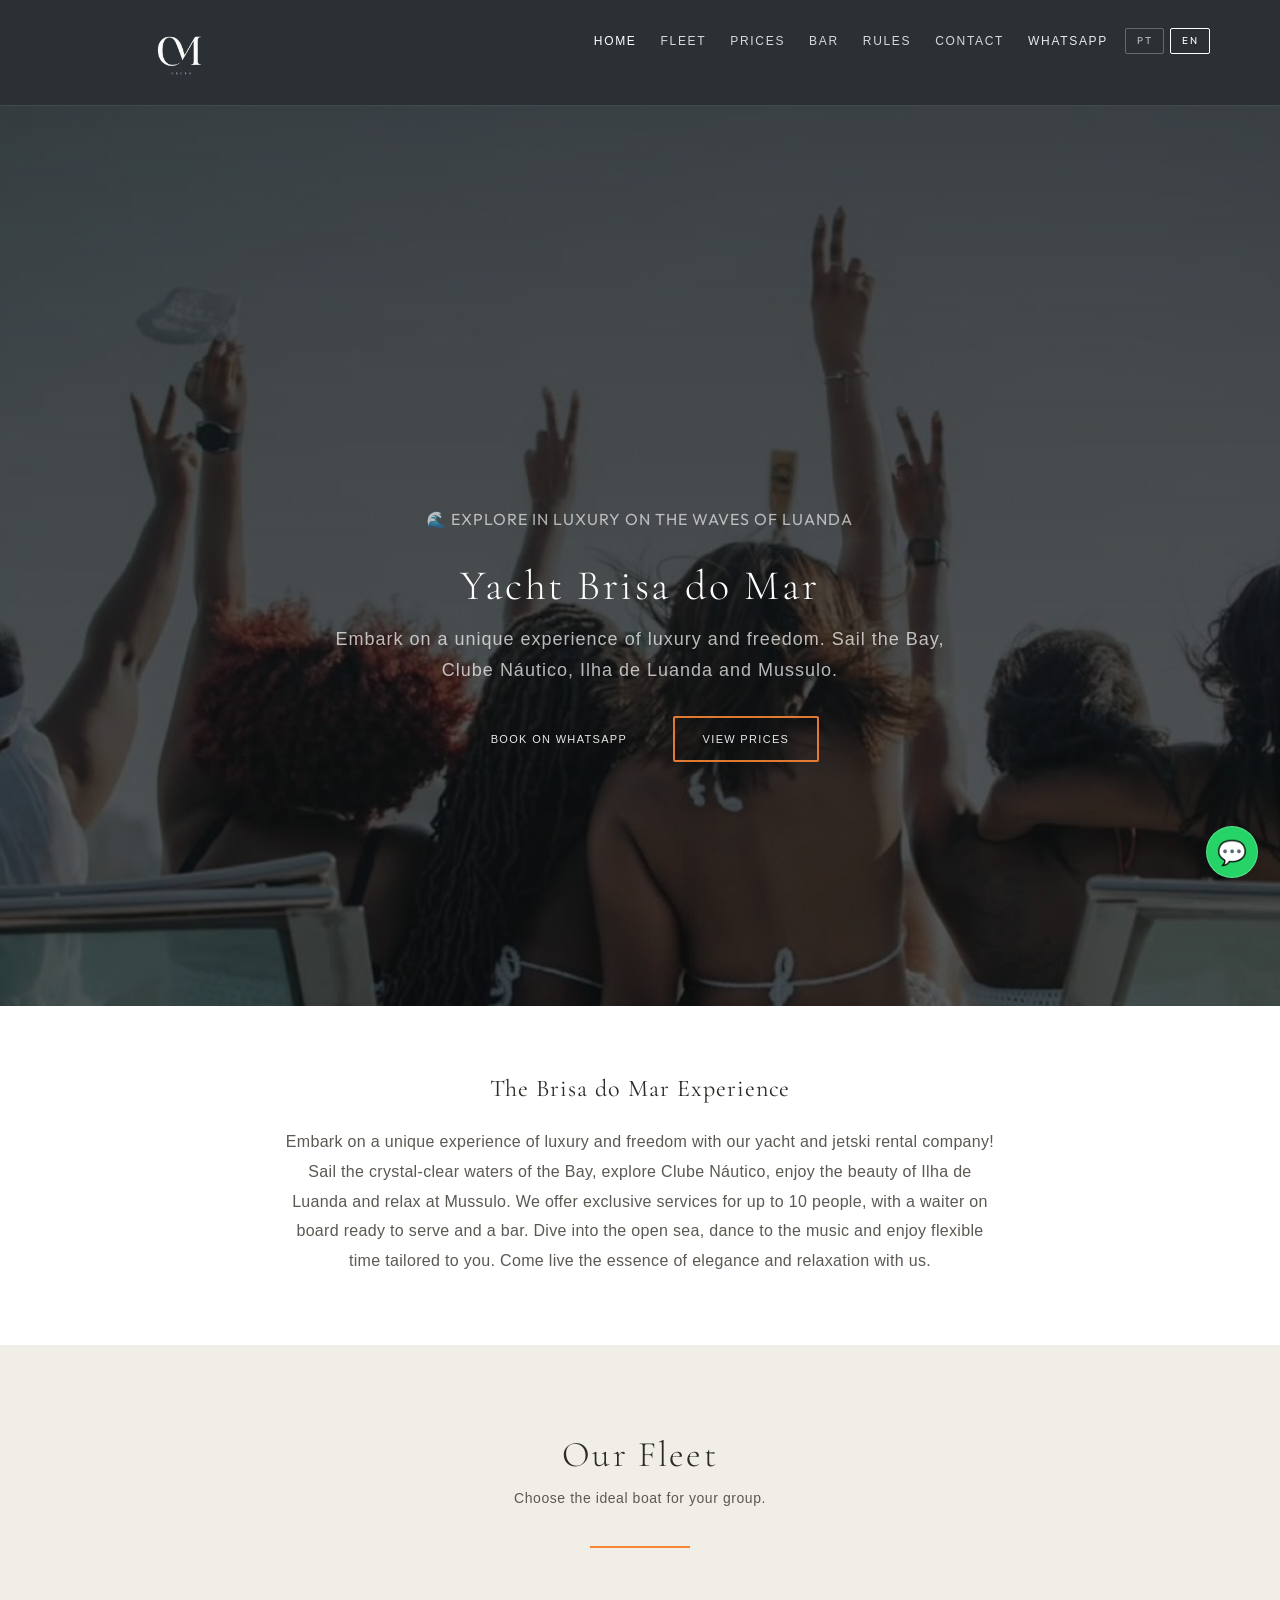
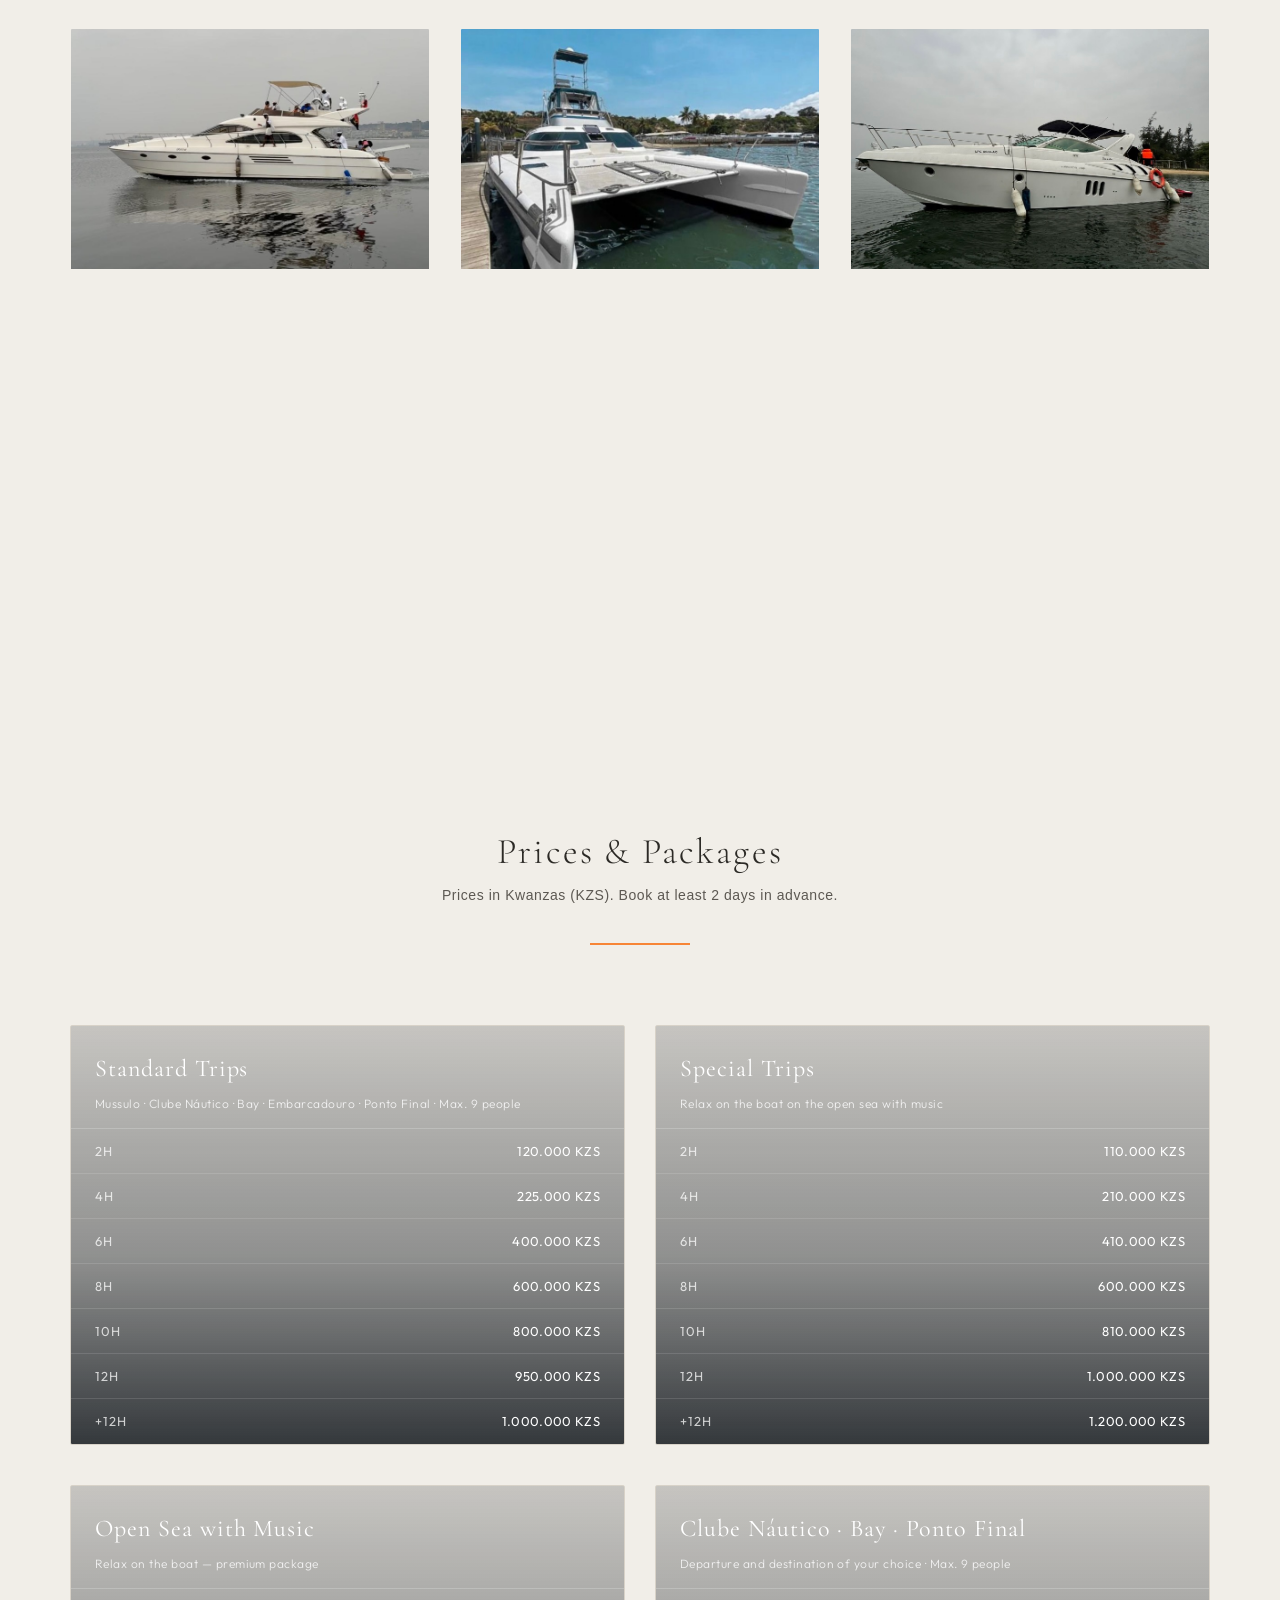
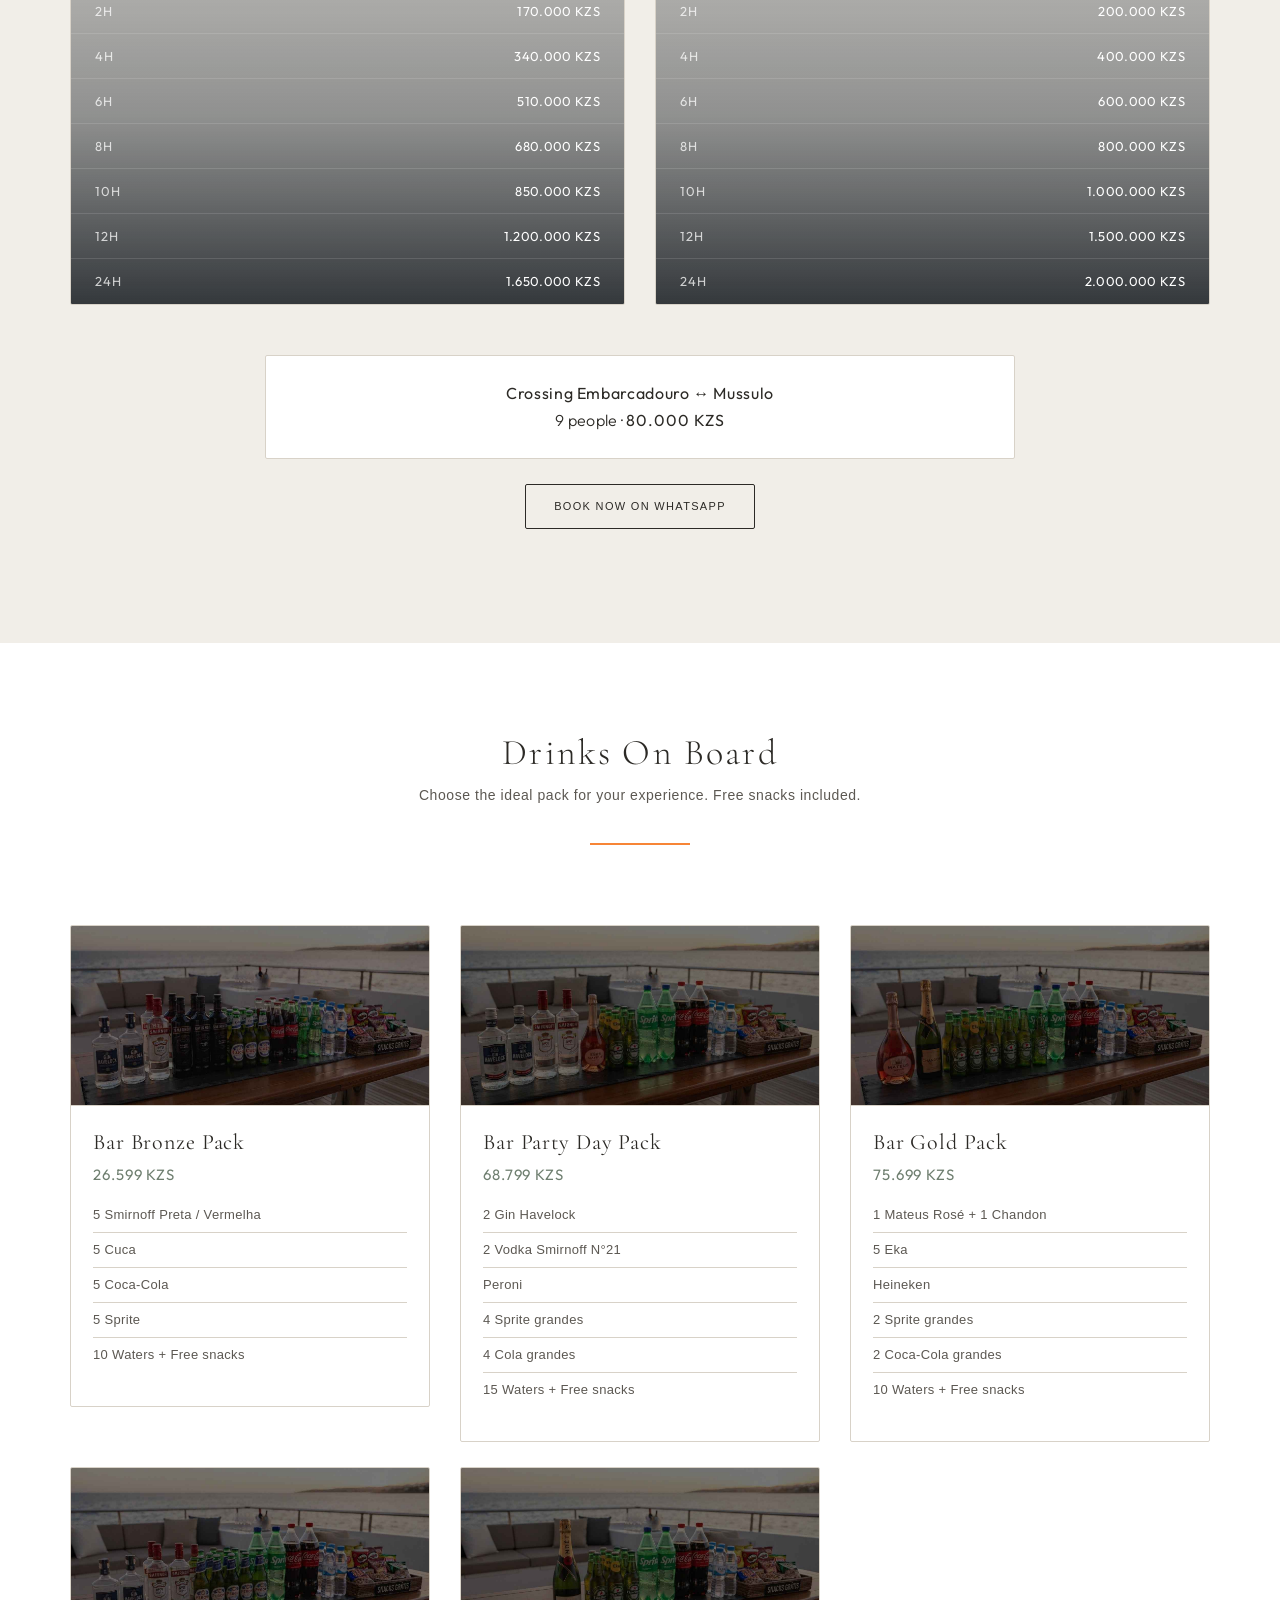
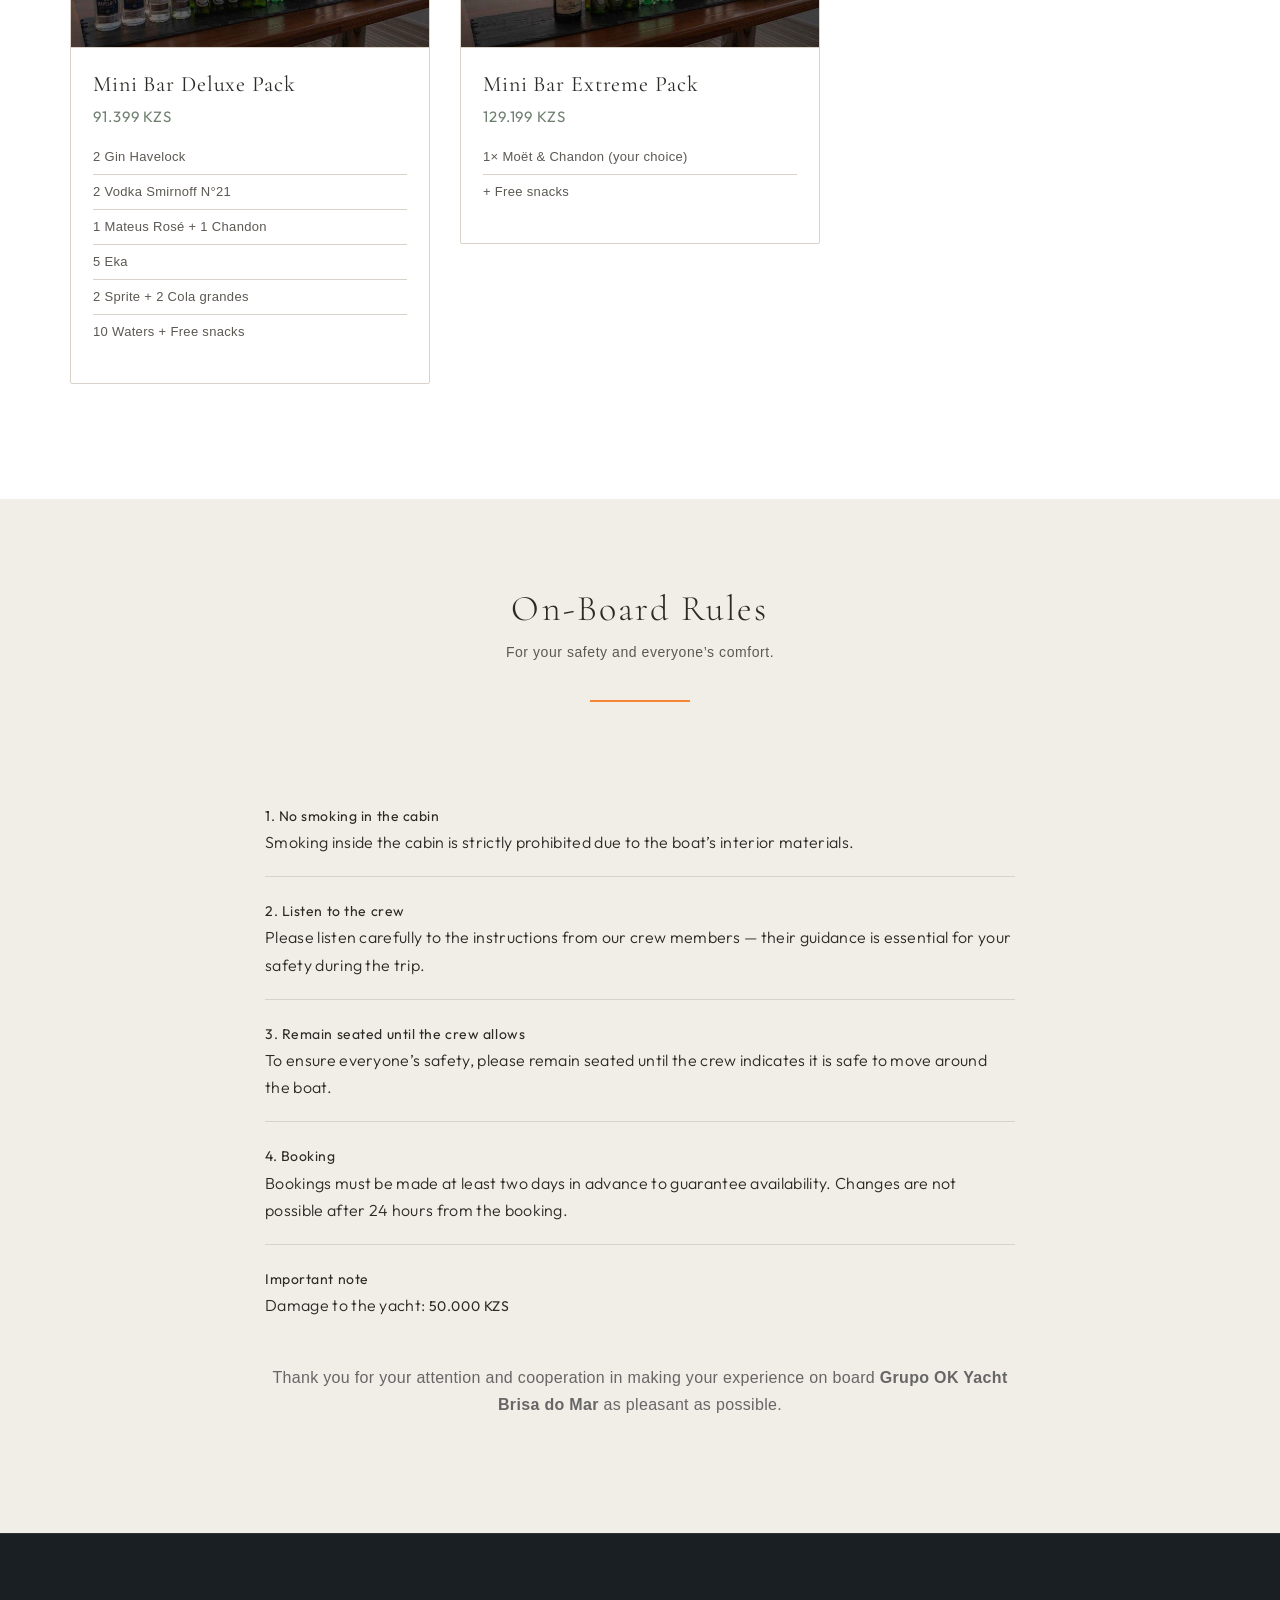
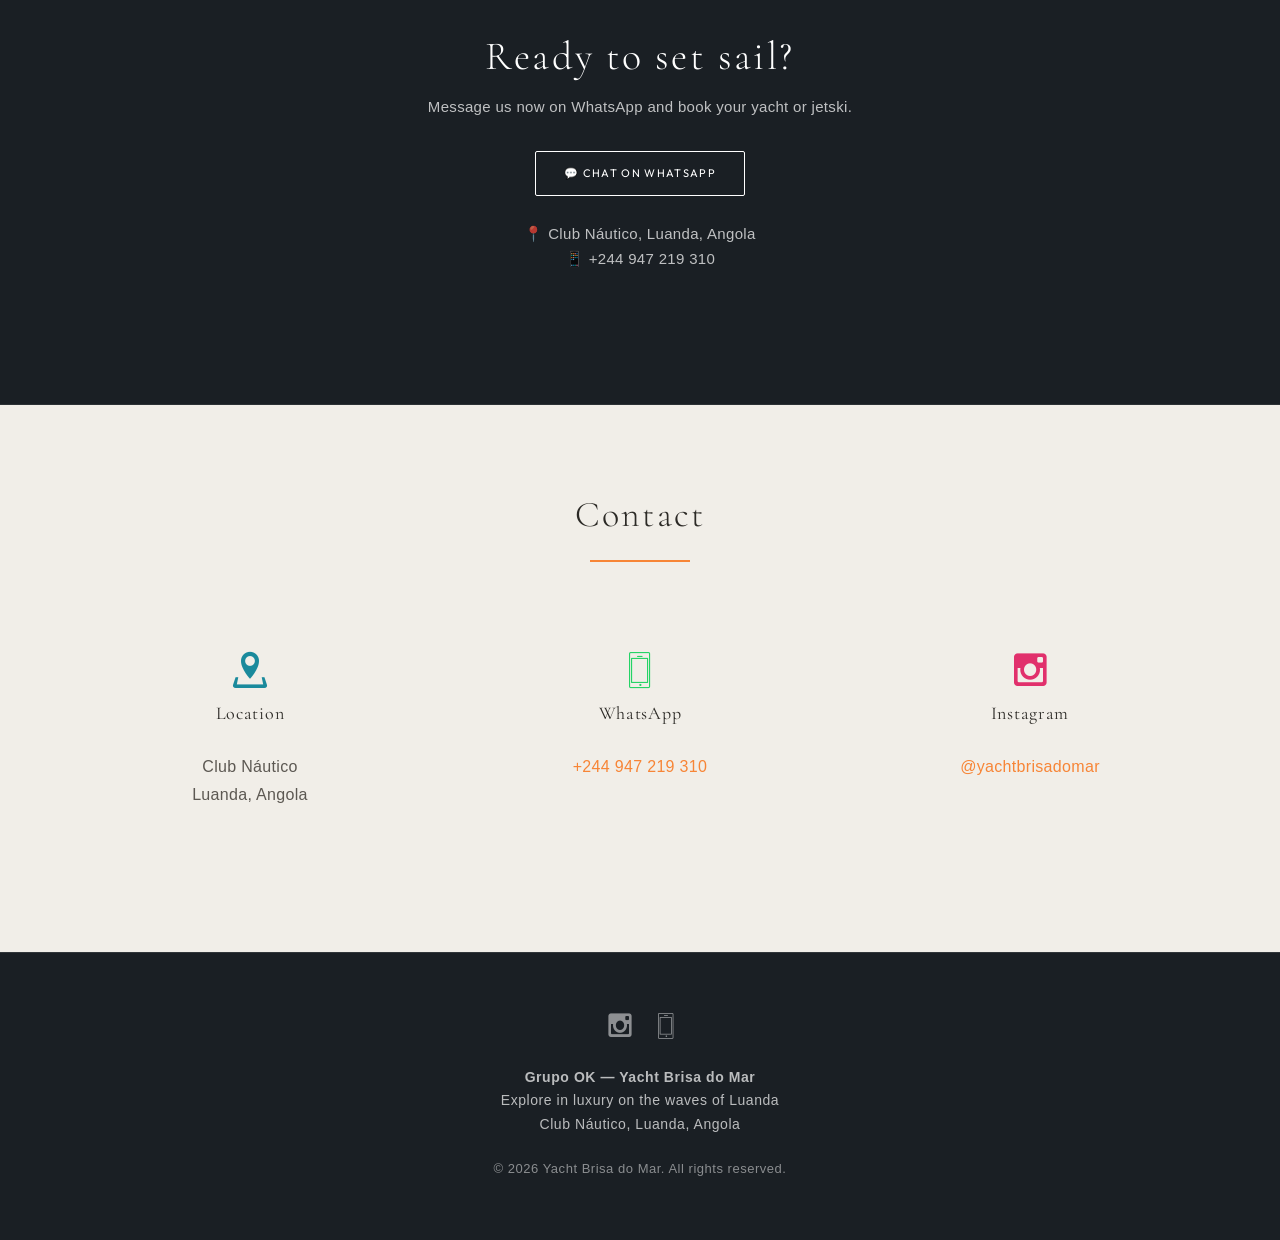
==== commit ac39ea6b: "Update index.html" ====
--- a/index.html
+++ b/index.html
@@ -104,42 +104,59 @@
 			color: #fff !important;
 		}
 
-		/* Thin-line hamburger → X */
-		.fh5co-nav-toggle {
+		/* Thin-line hamburger → X (always white) */
+		.fh5co-nav-toggle,
+		.fh5co-nav-toggle.dark {
 			width: 28px !important;
-			height: 20px !important;
-		}
-		.fh5co-nav-toggle i {
-			position: relative;
-			display: inline-block;
-			width: 22px;
-			height: 1.5px;
-			background: #fff !important;
-			transition: background 0.2s ease;
+			height: 22px !important;
+		}
+		.fh5co-nav-toggle i,
+		.fh5co-nav-toggle.dark i {
+			position: relative !important;
+			display: inline-block !important;
+			width: 22px !important;
+			height: 1.5px !important;
+			background: #ffffff !important;
+			color: #ffffff !important;
+			transition: background 0.2s ease !important;
 			box-shadow: none !important;
 		}
 		.fh5co-nav-toggle i::before,
-		.fh5co-nav-toggle i::after {
-			content: '';
-			position: absolute;
-			left: 0;
-			width: 22px;
-			height: 1.5px;
-			background: #fff;
-			transition: transform 0.28s ease, top 0.28s ease;
-		}
-		.fh5co-nav-toggle i::before { top: -7px; }
-		.fh5co-nav-toggle i::after { top: 7px; }
-		.fh5co-nav-toggle.active i {
+		.fh5co-nav-toggle i::after,
+		.fh5co-nav-toggle.dark i::before,
+		.fh5co-nav-toggle.dark i::after {
+			content: '' !important;
+			position: absolute !important;
+			left: 0 !important;
+			width: 22px !important;
+			height: 1.5px !important;
+			background: #ffffff !important;
+			transition: transform 0.28s ease, top 0.28s ease, bottom 0.28s ease !important;
+		}
+		.fh5co-nav-toggle i::before,
+		.fh5co-nav-toggle.dark i::before { top: -7px !important; bottom: auto !important; }
+		.fh5co-nav-toggle i::after,
+		.fh5co-nav-toggle.dark i::after { top: 7px !important; bottom: auto !important; }
+		.fh5co-nav-toggle:hover i::before,
+		.fh5co-nav-toggle.dark:hover i::before { top: -7px !important; }
+		.fh5co-nav-toggle:hover i::after,
+		.fh5co-nav-toggle.dark:hover i::after { top: 7px !important; }
+		.fh5co-nav-toggle.active i,
+		.fh5co-nav-toggle.dark.active i {
 			background: transparent !important;
 		}
-		.fh5co-nav-toggle.active i::before {
-			top: 0;
-			transform: rotate(45deg);
-		}
-		.fh5co-nav-toggle.active i::after {
-			top: 0;
-			transform: rotate(-45deg);
+		.fh5co-nav-toggle.active i::before,
+		.fh5co-nav-toggle.dark.active i::before {
+			top: 0 !important;
+			transform: rotate(45deg) !important;
+			background: #ffffff !important;
+		}
+		.fh5co-nav-toggle.active i::after,
+		.fh5co-nav-toggle.dark.active i::after {
+			top: 0 !important;
+			bottom: auto !important;
+			transform: rotate(-45deg) !important;
+			background: #ffffff !important;
 		}
 
 		/* Hero */
@@ -300,39 +317,80 @@
 		}
 		.fleet-card img {
 			width: 100%;
-			height: 240px;
+			height: 100%;
 			object-fit: cover;
 			display: block;
 		}
-		.fleet-gallery { position: relative; display: block; overflow: hidden; }
-		.fleet-gallery > a {
+		/* Fleet image carousel */
+		.fleet-carousel {
+			position: relative;
+			overflow: hidden;
+			height: 240px;
+			background: var(--bg-soft);
+		}
+		.fleet-track {
+			display: flex;
+			height: 100%;
+			transition: transform 0.45s ease;
+			will-change: transform;
+		}
+		.fleet-slide {
+			min-width: 100%;
+			height: 100%;
+			flex-shrink: 0;
+		}
+		.fleet-slide img {
+			width: 100%;
+			height: 100%;
+			object-fit: cover;
 			display: block;
-			position: relative;
-			color: inherit;
-			text-decoration: none;
-		}
-		.fleet-gallery > a.fleet-extra { display: none; }
-		.fleet-gallery-hint {
+		}
+		.fleet-arrow {
 			position: absolute;
-			left: 0; right: 0; bottom: 0;
-			padding: 12px;
-			background: linear-gradient(transparent, rgba(26,31,36,0.55));
+			top: 50%;
+			transform: translateY(-50%);
+			z-index: 3;
+			width: 32px;
+			height: 32px;
+			border: 1px solid rgba(255,255,255,0.7);
+			background: rgba(26,31,36,0.25);
 			color: #fff;
-			font-size: 11px;
-			font-weight: 400;
-			letter-spacing: 0.16em;
-			text-transform: uppercase;
-			text-align: center;
-			opacity: 0;
-			transition: opacity 0.3s ease;
-			pointer-events: none;
-		}
-		.fleet-gallery:hover .fleet-gallery-hint { opacity: 1; }
-		.fleet-gallery > a:first-child img {
-			transition: transform 0.5s ease;
-		}
-		.fleet-gallery > a:first-child:hover img {
-			transform: scale(1.02);
+			font-size: 18px;
+			line-height: 1;
+			cursor: pointer;
+			border-radius: 2px;
+			display: flex;
+			align-items: center;
+			justify-content: center;
+			padding: 0;
+			transition: background 0.2s ease, border-color 0.2s ease;
+		}
+		.fleet-arrow:hover {
+			background: rgba(26,31,36,0.55);
+			border-color: #fff;
+		}
+		.fleet-prev { left: 10px; }
+		.fleet-next { right: 10px; }
+		.fleet-dots {
+			position: absolute;
+			left: 0; right: 0; bottom: 12px;
+			display: flex;
+			justify-content: center;
+			gap: 6px;
+			z-index: 3;
+		}
+		.fleet-dots button {
+			width: 6px;
+			height: 6px;
+			padding: 0;
+			border: 1px solid rgba(255,255,255,0.85);
+			background: transparent;
+			border-radius: 50%;
+			cursor: pointer;
+			transition: background 0.2s ease;
+		}
+		.fleet-dots button.active {
+			background: #fff;
 		}
 		.capacity {
 			display: inline-block;
@@ -414,54 +472,86 @@
 			font-weight: 300;
 		}
 
-		/* Pricing — thin lines */
+		/* Pricing — Maldives image cards */
 		.price-table {
-			background: var(--paper);
+			position: relative;
 			border-radius: var(--radius);
 			overflow: hidden;
 			border: 1px solid var(--line);
 			box-shadow: none;
 			margin-bottom: 30px;
+			min-height: 420px;
+			background-size: cover;
+			background-position: center center;
+			background-repeat: no-repeat;
+			display: flex;
+			flex-direction: column;
+			justify-content: flex-end;
+		}
+		.price-table::before {
+			content: '';
+			position: absolute;
+			inset: 0;
+			background: linear-gradient(to top, rgba(26,31,36,0.88) 0%, rgba(26,31,36,0.45) 45%, rgba(26,31,36,0.2) 100%);
+			z-index: 1;
+		}
+		.price-table .header,
+		.price-table table {
+			position: relative;
+			z-index: 2;
 		}
 		.price-table .header {
 			background: transparent;
-			color: var(--ink);
-			padding: 22px 24px 18px;
+			color: #fff;
+			padding: 22px 24px 12px;
 			text-align: left;
-			border-bottom: 1px solid var(--line);
+			border-bottom: 1px solid rgba(255,255,255,0.2);
 		}
 		.price-table .header h4 {
 			margin: 0 0 6px;
-			color: var(--ink);
-			font-size: 22px;
+			color: #fff;
+			font-size: 24px;
 			font-family: 'Cormorant Garamond', serif;
 			font-weight: 400;
 			letter-spacing: 0.04em;
 		}
 		.price-table .header small {
-			color: var(--ink-soft);
+			color: rgba(255,255,255,0.8);
 			font-size: 12px;
 			font-weight: 300;
 			letter-spacing: 0.04em;
 		}
-		.price-table table { width: 100%; margin: 0; }
+		.price-table table { width: 100%; margin: 0; background: transparent; }
 		.price-table td {
-			padding: 14px 24px;
-			border-bottom: 1px solid var(--line);
+			padding: 11px 24px;
+			border-bottom: 1px solid rgba(255,255,255,0.12);
 			font-weight: 300;
 			font-size: 13px;
+			color: rgba(255,255,255,0.92);
 		}
 		.price-table tr:last-child td { border-bottom: none; }
 		.price-table .hours {
 			font-weight: 400;
-			color: var(--accent-dark);
+			color: rgba(255,255,255,0.75);
 			width: 30%;
 			letter-spacing: 0.08em;
 		}
 		.price-table .price {
 			text-align: right;
 			font-weight: 400;
-			color: var(--ink);
+			color: #fff;
+		}
+		.price-table.bg-normal {
+			background-image: url('https://images.unsplash.com/photo-1514282401047-d79a71a590e8?auto=format&fit=crop&w=1200&q=80');
+		}
+		.price-table.bg-special {
+			background-image: url('https://images.unsplash.com/photo-1573843981267-be1999ff37cd?auto=format&fit=crop&w=1200&q=80');
+		}
+		.price-table.bg-offshore {
+			background-image: url('https://images.unsplash.com/photo-1544551763-46a013bb70d5?auto=format&fit=crop&w=1200&q=80');
+		}
+		.price-table.bg-club {
+			background-image: url('https://images.unsplash.com/photo-1507525428034-b723cf961d3e?auto=format&fit=crop&w=1200&q=80');
 		}
 
 		/* Bar packs */
@@ -807,15 +897,15 @@
 				<div class="row">
 					<div class="col-md-4 col-sm-6 animate-box">
 						<div class="fleet-card">
-							<div class="fleet-gallery">
-								<a href="images/santaluzia.jpeg" title="Santa Luzia">
-									<img src="images/santaluzia.jpeg" alt="Santa Luzia — Yacht Brisa do Mar">
-									<span class="fleet-gallery-hint">📷 Ver fotos</span>
-								</a>
-								<!-- Add more photos: copy a line and change the filename
-								<a class="fleet-extra" href="images/santaluzia-2.jpeg" title="Santa Luzia"></a>
-								<a class="fleet-extra" href="images/santaluzia-3.jpeg" title="Santa Luzia"></a>
-								-->
+							<div class="fleet-carousel" data-fleet="santaluzia">
+								<div class="fleet-track">
+									<div class="fleet-slide"><img src="images/santaluzia.jpeg" alt="Santa Luzia — Yacht Brisa do Mar"></div>
+									<div class="fleet-slide"><img src="images/cover_bg_1.jpeg" alt="Santa Luzia — vista"></div>
+									<div class="fleet-slide"><img src="https://images.unsplash.com/photo-1567899378494-47b22a2ae96a?auto=format&fit=crop&w=900&q=80" alt="Santa Luzia — no mar"></div>
+								</div>
+								<button type="button" class="fleet-arrow fleet-prev" aria-label="Anterior">‹</button>
+								<button type="button" class="fleet-arrow fleet-next" aria-label="Seguinte">›</button>
+								<div class="fleet-dots"></div>
 							</div>
 							<div class="desc">
 								<span class="capacity" data-i18n="fleet.santaluzia.capacity">15 – 20 pessoas · 46 pés</span>
@@ -831,15 +921,15 @@
 					</div>
 					<div class="col-md-4 col-sm-6 animate-box">
 						<div class="fleet-card">
-							<div class="fleet-gallery">
-								<a href="images/catamara.jpeg" title="Catamarã">
-									<img src="images/catamara.jpeg" alt="Catamarã — Yacht Brisa do Mar">
-									<span class="fleet-gallery-hint">📷 Ver fotos</span>
-								</a>
-								<!-- Add more photos:
-								<a class="fleet-extra" href="images/catamara-2.jpeg" title="Catamarã"></a>
-								<a class="fleet-extra" href="images/catamara-3.jpeg" title="Catamarã"></a>
-								-->
+							<div class="fleet-carousel" data-fleet="catamara">
+								<div class="fleet-track">
+									<div class="fleet-slide"><img src="images/catamara.jpeg" alt="Catamarã — Yacht Brisa do Mar"></div>
+									<div class="fleet-slide"><img src="https://images.unsplash.com/photo-1544551763-46a013bb70d5?auto=format&fit=crop&w=900&q=80" alt="Catamarã — no mar"></div>
+									<div class="fleet-slide"><img src="images/cover_bg_1.jpeg" alt="Catamarã — vista"></div>
+								</div>
+								<button type="button" class="fleet-arrow fleet-prev" aria-label="Anterior">‹</button>
+								<button type="button" class="fleet-arrow fleet-next" aria-label="Seguinte">›</button>
+								<div class="fleet-dots"></div>
 							</div>
 							<div class="desc">
 								<span class="capacity" data-i18n="fleet.catamara.capacity">Até 30 pessoas · 45 pés</span>
@@ -856,15 +946,15 @@
 					</div>
 					<div class="col-md-4 col-sm-6 animate-box">
 						<div class="fleet-card">
-							<div class="fleet-gallery">
-								<a href="images/brisadomar.jpeg" title="Brisa do Mar">
-									<img src="images/brisadomar.jpeg" alt="Brisa do Mar — Yacht Brisa do Mar">
-									<span class="fleet-gallery-hint">📷 Ver fotos</span>
-								</a>
-								<!-- Add more photos:
-								<a class="fleet-extra" href="images/brisadomar-2.jpeg" title="Brisa do Mar"></a>
-								<a class="fleet-extra" href="images/brisadomar-3.jpeg" title="Brisa do Mar"></a>
-								-->
+							<div class="fleet-carousel" data-fleet="brisadomar">
+								<div class="fleet-track">
+									<div class="fleet-slide"><img src="images/brisadomar.jpeg" alt="Brisa do Mar — Yacht Brisa do Mar"></div>
+									<div class="fleet-slide"><img src="https://images.unsplash.com/photo-1569263979104-865ab7cd8d13?auto=format&fit=crop&w=900&q=80" alt="Brisa do Mar — no mar"></div>
+									<div class="fleet-slide"><img src="images/cover_bg_1.jpeg" alt="Brisa do Mar — vista"></div>
+								</div>
+								<button type="button" class="fleet-arrow fleet-prev" aria-label="Anterior">‹</button>
+								<button type="button" class="fleet-arrow fleet-next" aria-label="Seguinte">›</button>
+								<div class="fleet-dots"></div>
 							</div>
 							<div class="desc">
 								<span class="capacity" data-i18n="fleet.brisa.capacity">Até 10 pessoas</span>
@@ -895,7 +985,7 @@
 				<div class="row">
 					<!-- Viagens Normais -->
 					<div class="col-md-6 animate-box">
-						<div class="price-table">
+						<div class="price-table bg-normal">
 							<div class="header">
 								<h4 data-i18n="prices.normal.title">Viagens Normais</h4>
 								<small data-i18n="prices.normal.desc">Mussulo · Clube Náutico · Baía · Embarcadouro · Ponto Final · Máx. 9 pessoas</small>
@@ -914,7 +1004,7 @@
 
 					<!-- Viagens Especiais -->
 					<div class="col-md-6 animate-box">
-						<div class="price-table">
+						<div class="price-table bg-special">
 							<div class="header">
 								<h4 data-i18n="prices.special.title">Viagens Especiais</h4>
 								<small data-i18n="prices.special.desc">Relaxar no barco alto mar com música</small>
@@ -935,7 +1025,7 @@
 				<div class="row" style="margin-top: 10px;">
 					<!-- Alto Mar (outro pacote) -->
 					<div class="col-md-6 animate-box">
-						<div class="price-table">
+						<div class="price-table bg-offshore">
 							<div class="header">
 								<h4 data-i18n="prices.offshore.title">Alto Mar com Música</h4>
 								<small data-i18n="prices.offshore.desc">Relaxar no barco — pacote premium</small>
@@ -954,7 +1044,7 @@
 
 					<!-- Clube Náutico / Baía / Ponto Final -->
 					<div class="col-md-6 animate-box">
-						<div class="price-table">
+						<div class="price-table bg-club">
 							<div class="header">
 								<h4 data-i18n="prices.club.title">Clube Náutico · Baía · Ponto Final</h4>
 								<small data-i18n="prices.club.desc">Partida e destino à sua escolha · Máx. 9 pessoas</small>
@@ -1455,6 +1545,53 @@
 		})();
 		</script>
 		<script>
+		/* Fleet card carousels */
+		(function () {
+			function initCarousel(root) {
+				var track = root.querySelector('.fleet-track');
+				var slides = root.querySelectorAll('.fleet-slide');
+				var dotsWrap = root.querySelector('.fleet-dots');
+				var prev = root.querySelector('.fleet-prev');
+				var next = root.querySelector('.fleet-next');
+				if (!track || !slides.length) return;
+				var i = 0;
+				var n = slides.length;
+
+				dotsWrap.innerHTML = '';
+				for (var d = 0; d < n; d++) {
+					var b = document.createElement('button');
+					b.type = 'button';
+					b.setAttribute('aria-label', 'Foto ' + (d + 1));
+					if (d === 0) b.className = 'active';
+					(function (idx) {
+						b.addEventListener('click', function () { go(idx); });
+					})(d);
+					dotsWrap.appendChild(b);
+				}
+				var dots = dotsWrap.querySelectorAll('button');
+
+				function go(idx) {
+					i = (idx + n) % n;
+					track.style.transform = 'translateX(' + (-i * 100) + '%)';
+					for (var k = 0; k < dots.length; k++) {
+						dots[k].classList.toggle('active', k === i);
+					}
+				}
+				if (prev) prev.addEventListener('click', function () { go(i - 1); });
+				if (next) next.addEventListener('click', function () { go(i + 1); });
+
+				// Optional gentle auto-advance
+				var timer = setInterval(function () { go(i + 1); }, 6000);
+				root.addEventListener('mouseenter', function () { clearInterval(timer); });
+				root.addEventListener('mouseleave', function () {
+					clearInterval(timer);
+					timer = setInterval(function () { go(i + 1); }, 6000);
+				});
+			}
+			document.querySelectorAll('.fleet-carousel').forEach(initCarousel);
+		})();
+		</script>
+		<script>
 		/* Backup: mobile menu link → close + scroll (main logic is in js/main.js) */
 		(function () {
 			function closeMenu() {
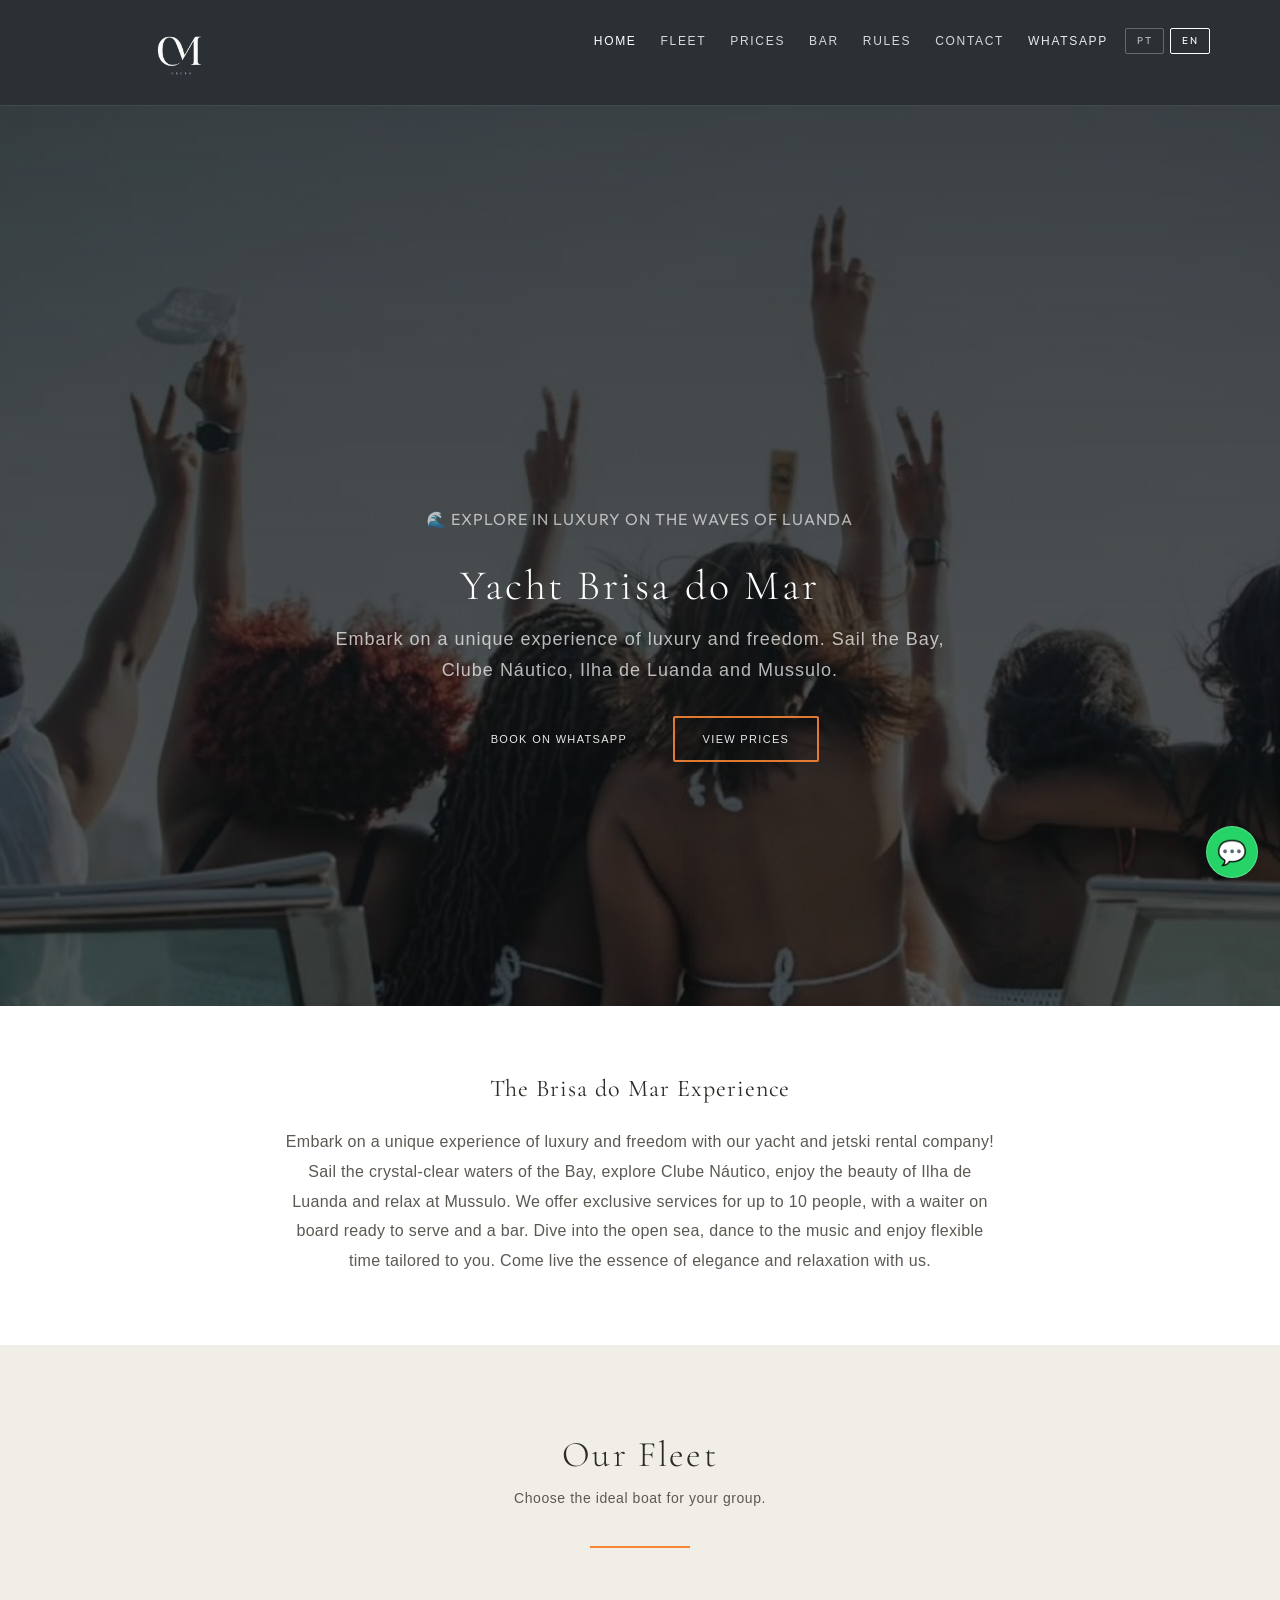
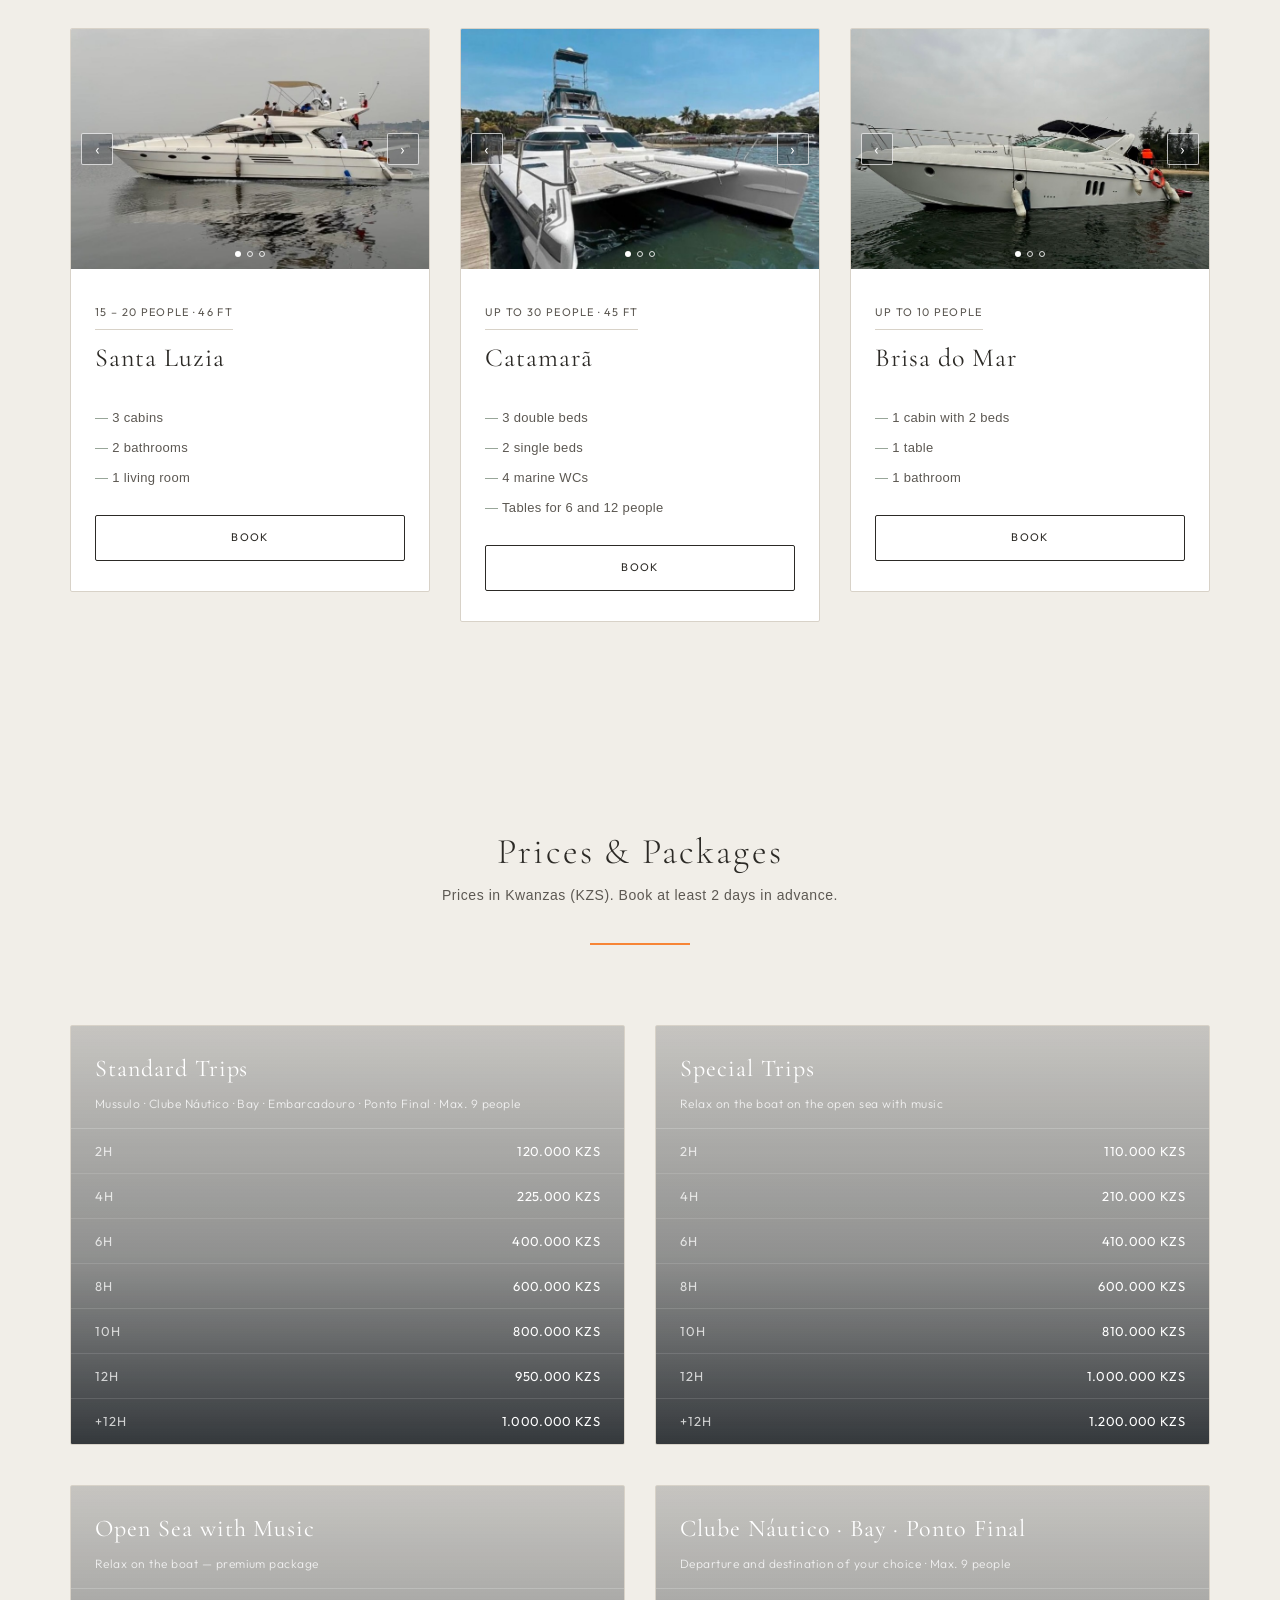
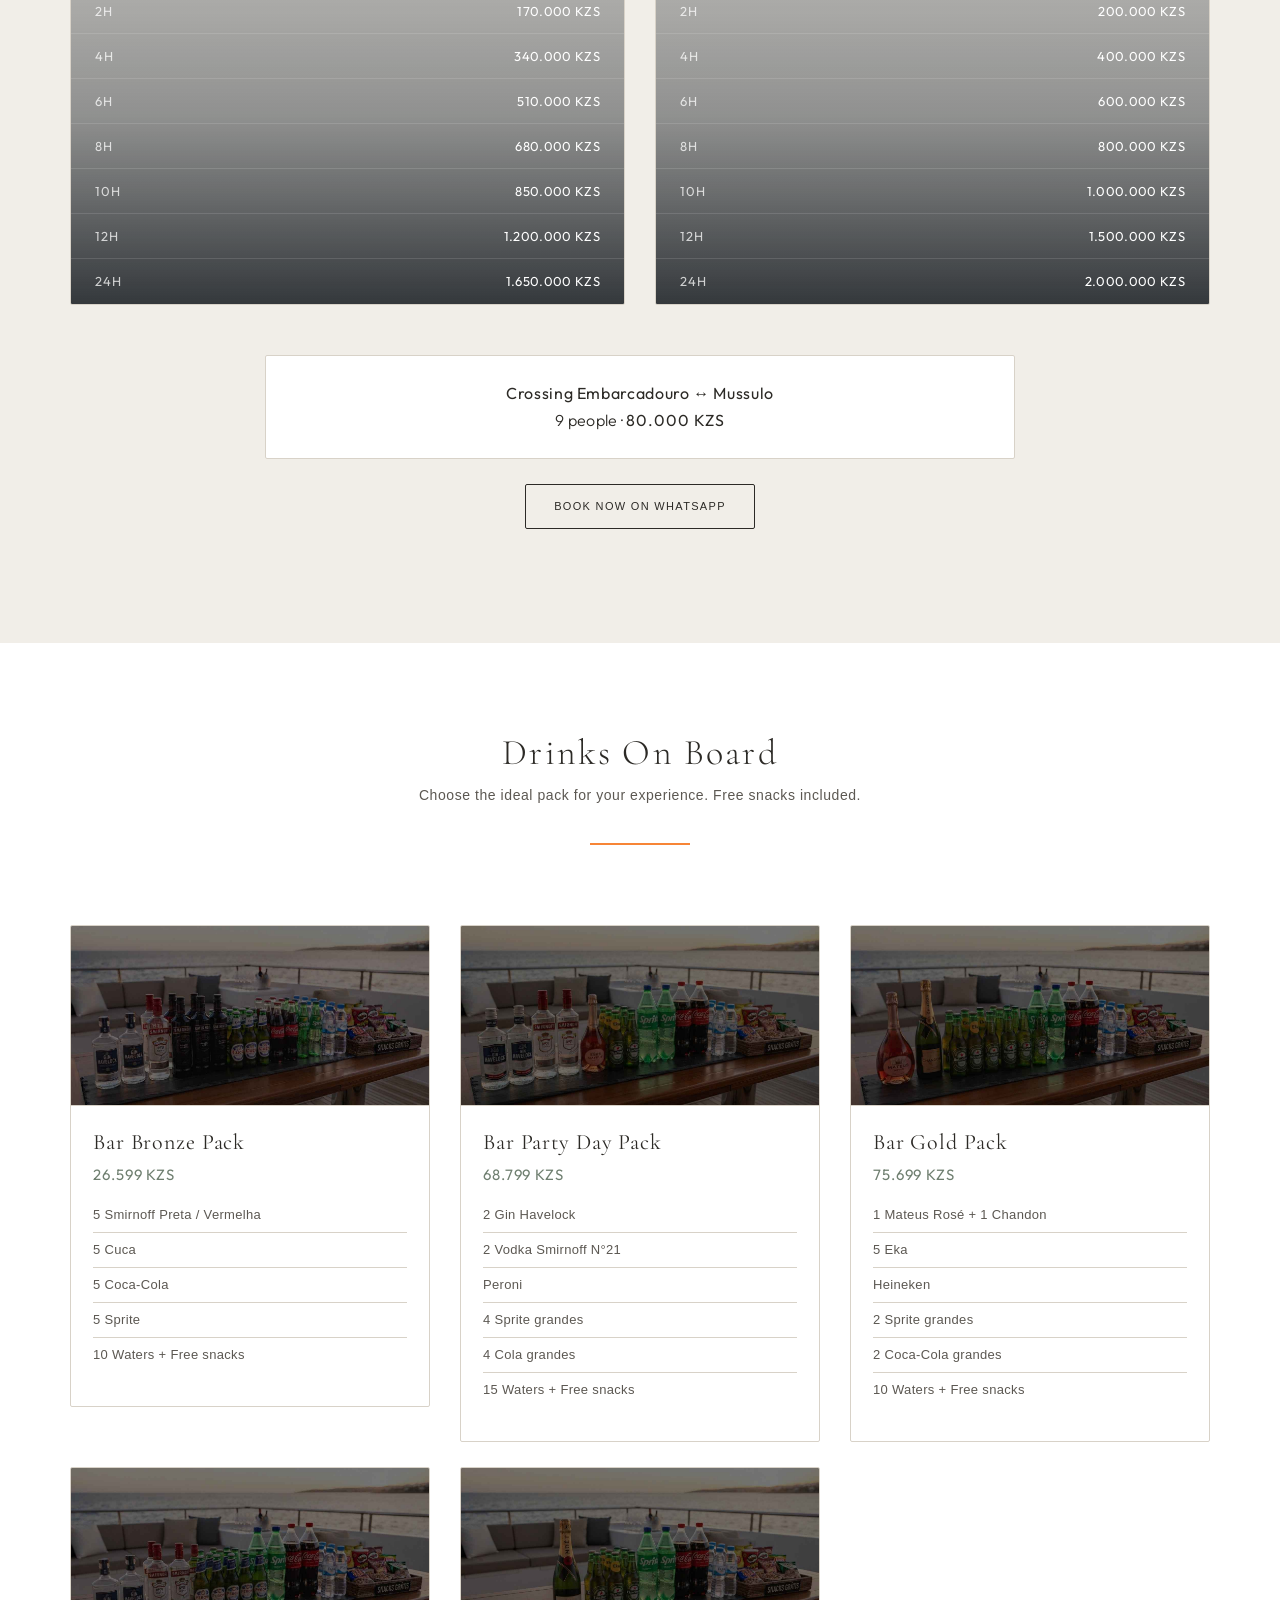
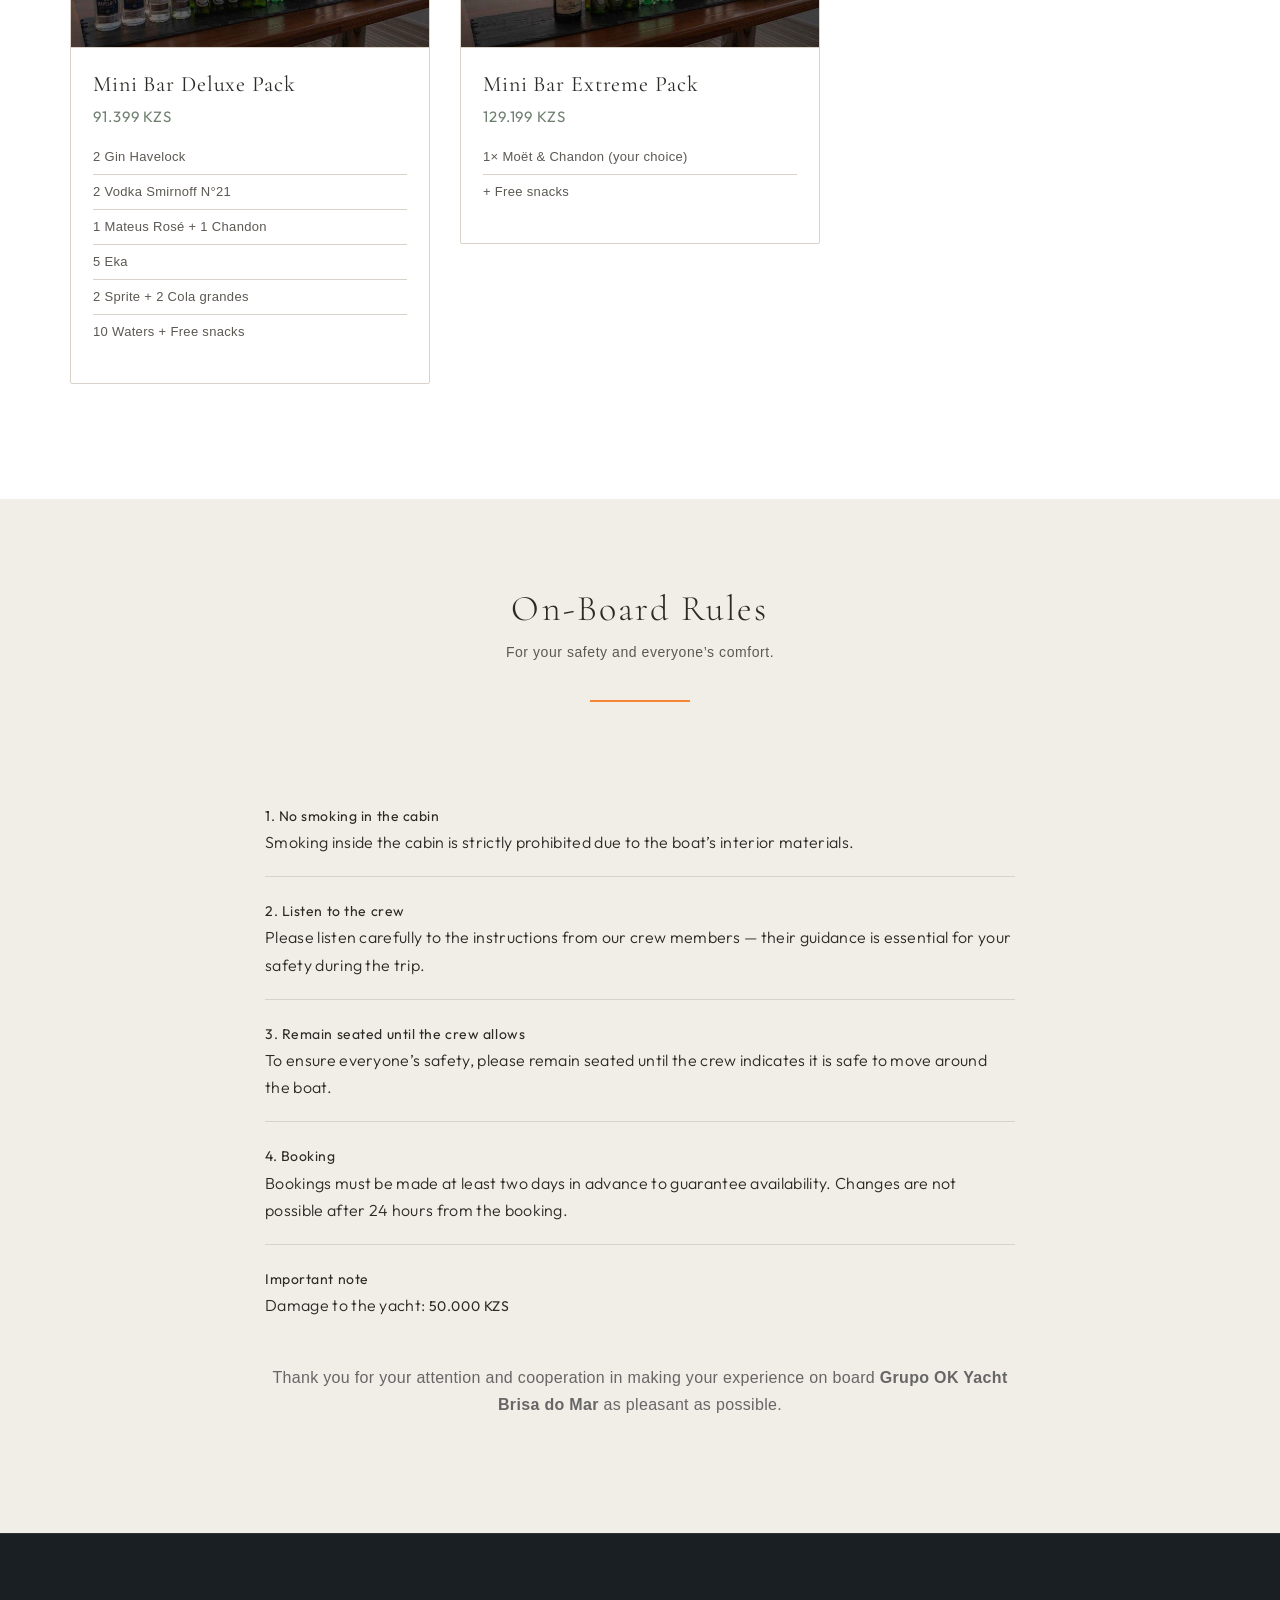
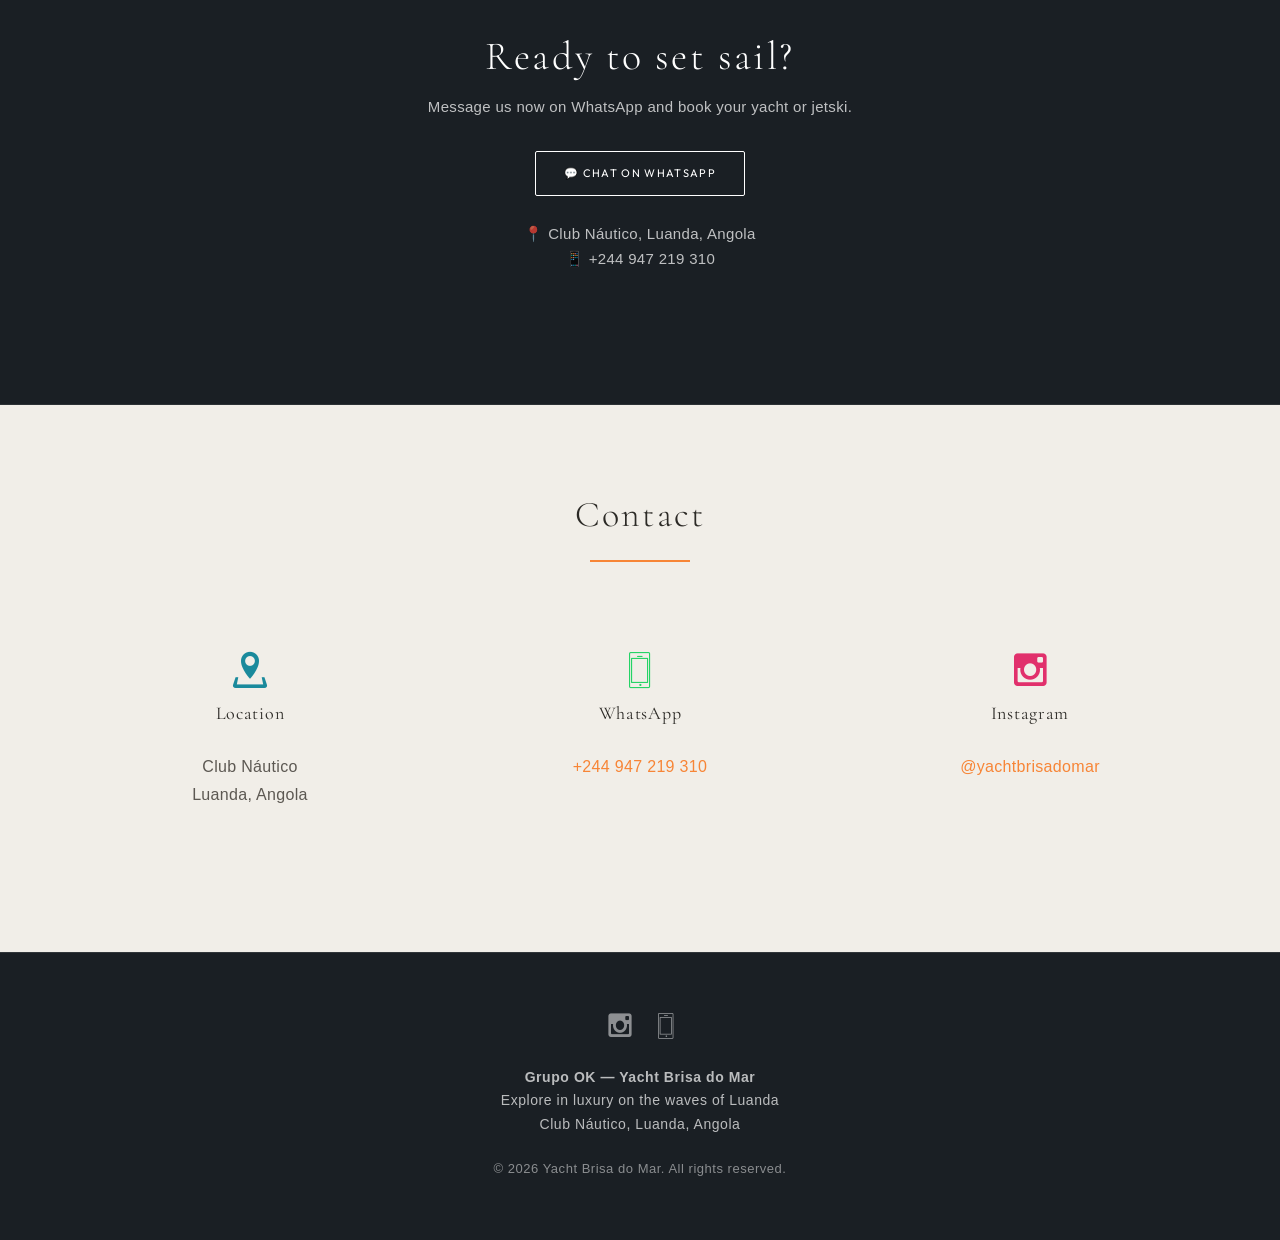
==== commit 4e530d18: "Update index.html" ====
--- a/index.html
+++ b/index.html
@@ -900,8 +900,8 @@
 							<div class="fleet-carousel" data-fleet="santaluzia">
 								<div class="fleet-track">
 									<div class="fleet-slide"><img src="images/santaluzia.jpeg" alt="Santa Luzia — Yacht Brisa do Mar"></div>
-									<div class="fleet-slide"><img src="images/cover_bg_1.jpeg" alt="Santa Luzia — vista"></div>
-									<div class="fleet-slide"><img src="https://images.unsplash.com/photo-1567899378494-47b22a2ae96a?auto=format&fit=crop&w=900&q=80" alt="Santa Luzia — no mar"></div>
+									<div class="fleet-slide"><img src="images/santaluzia.jpeg" alt="Santa Luzia — vista"></div>
+									<div class="fleet-slide"><img src="images/santaluzia.jpeg" alt="Santa Luzia — no mar"></div>
 								</div>
 								<button type="button" class="fleet-arrow fleet-prev" aria-label="Anterior">‹</button>
 								<button type="button" class="fleet-arrow fleet-next" aria-label="Seguinte">›</button>
@@ -924,8 +924,8 @@
 							<div class="fleet-carousel" data-fleet="catamara">
 								<div class="fleet-track">
 									<div class="fleet-slide"><img src="images/catamara.jpeg" alt="Catamarã — Yacht Brisa do Mar"></div>
-									<div class="fleet-slide"><img src="https://images.unsplash.com/photo-1544551763-46a013bb70d5?auto=format&fit=crop&w=900&q=80" alt="Catamarã — no mar"></div>
-									<div class="fleet-slide"><img src="images/cover_bg_1.jpeg" alt="Catamarã — vista"></div>
+									<div class="fleet-slide"><img src="images/catamara.jpeg" alt="Catamarã — no mar"></div>
+									<div class="fleet-slide"><img src="images/catamara.jpeg" alt="Catamarã — vista"></div>
 								</div>
 								<button type="button" class="fleet-arrow fleet-prev" aria-label="Anterior">‹</button>
 								<button type="button" class="fleet-arrow fleet-next" aria-label="Seguinte">›</button>
@@ -949,8 +949,8 @@
 							<div class="fleet-carousel" data-fleet="brisadomar">
 								<div class="fleet-track">
 									<div class="fleet-slide"><img src="images/brisadomar.jpeg" alt="Brisa do Mar — Yacht Brisa do Mar"></div>
-									<div class="fleet-slide"><img src="https://images.unsplash.com/photo-1569263979104-865ab7cd8d13?auto=format&fit=crop&w=900&q=80" alt="Brisa do Mar — no mar"></div>
-									<div class="fleet-slide"><img src="images/cover_bg_1.jpeg" alt="Brisa do Mar — vista"></div>
+									<div class="fleet-slide"><img src="images/brisadomar.jpeg" alt="Brisa do Mar — no mar"></div>
+									<div class="fleet-slide"><img src="images/brisadomar.jpeg" alt="Brisa do Mar — vista"></div>
 								</div>
 								<button type="button" class="fleet-arrow fleet-prev" aria-label="Anterior">‹</button>
 								<button type="button" class="fleet-arrow fleet-next" aria-label="Seguinte">›</button>
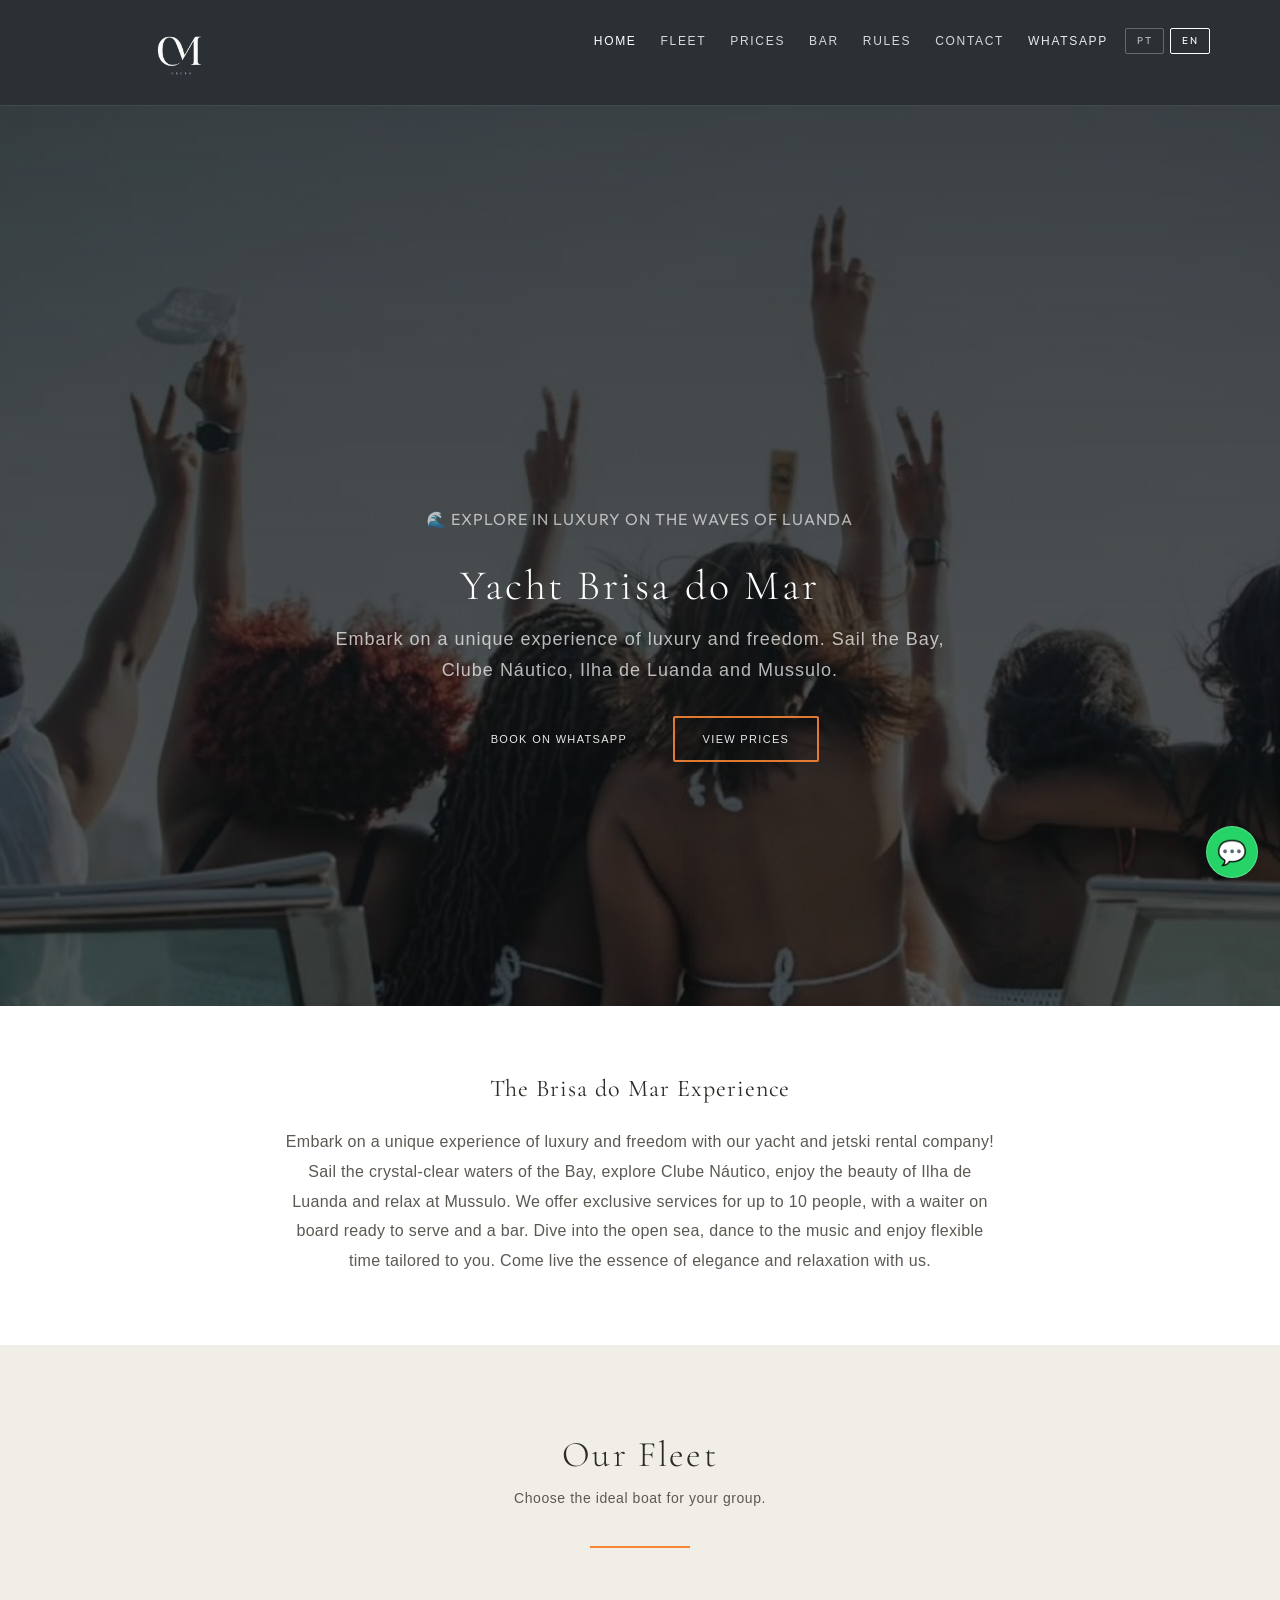
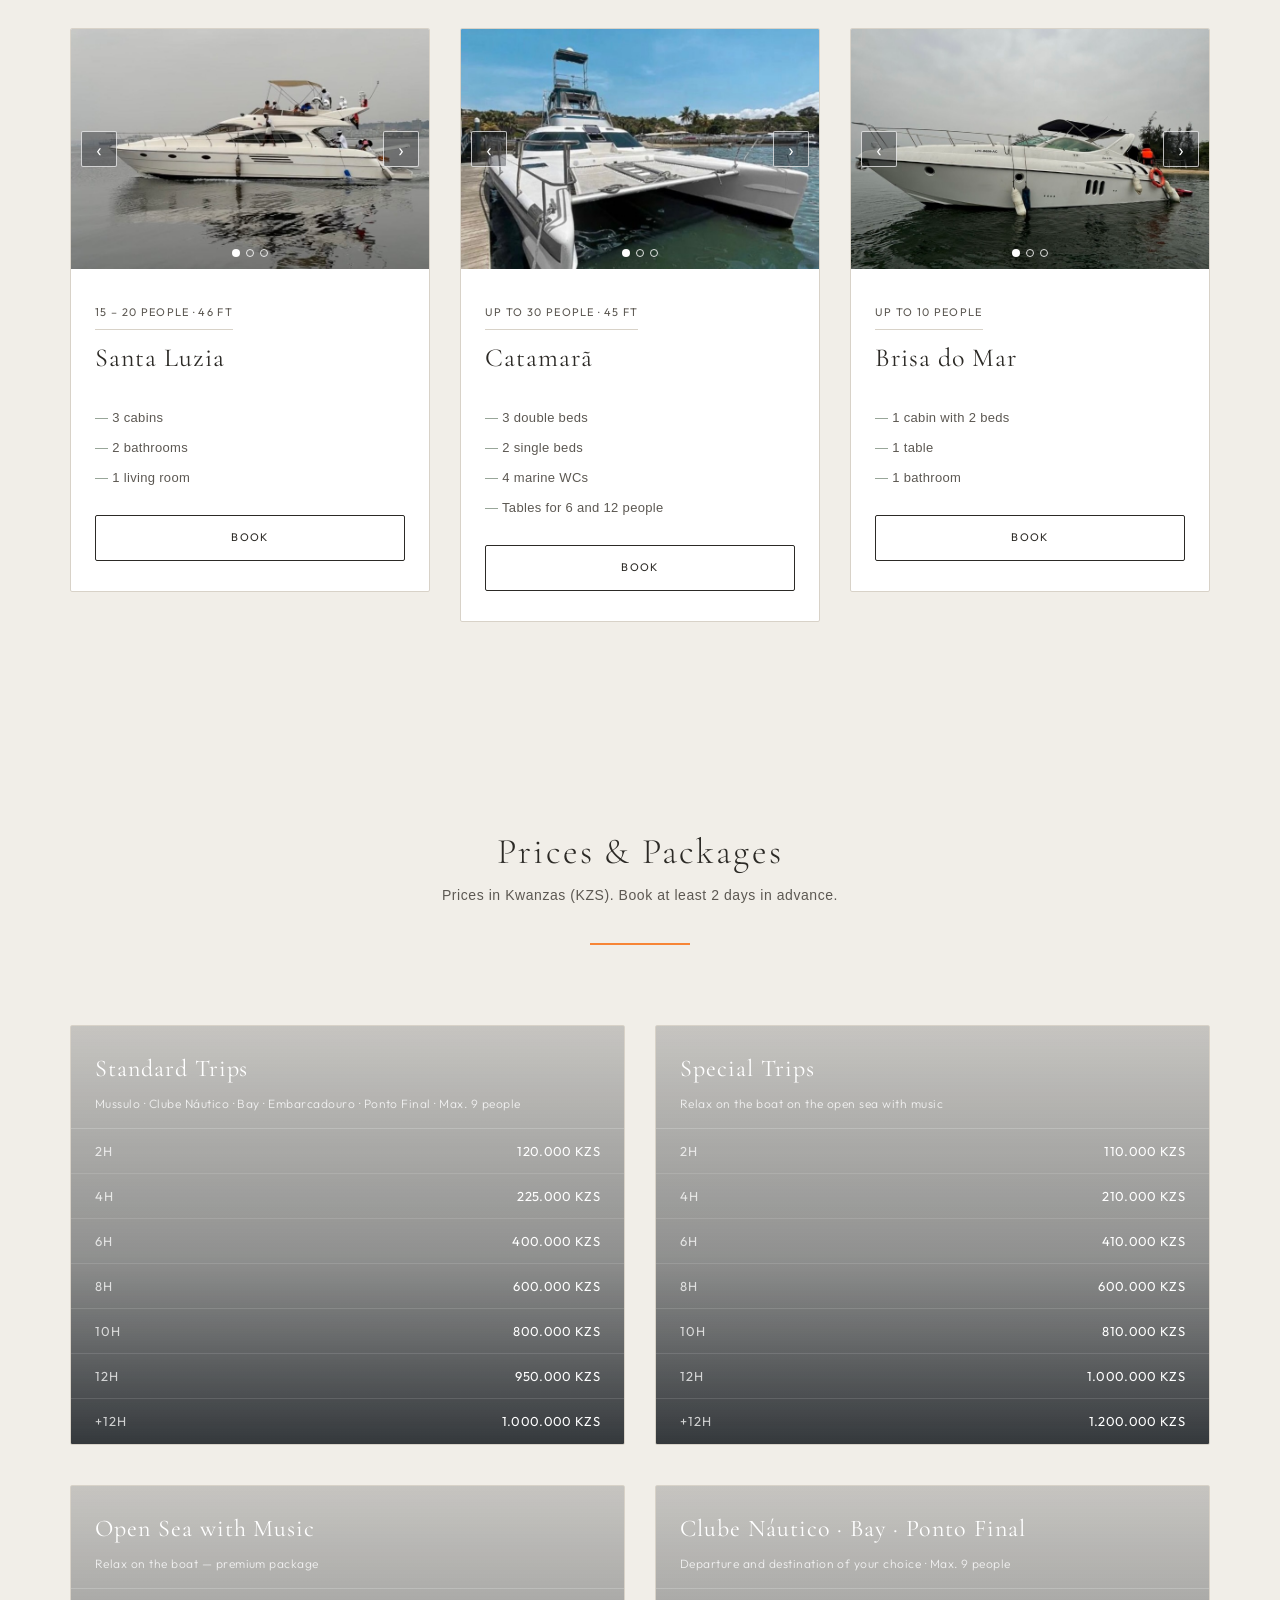
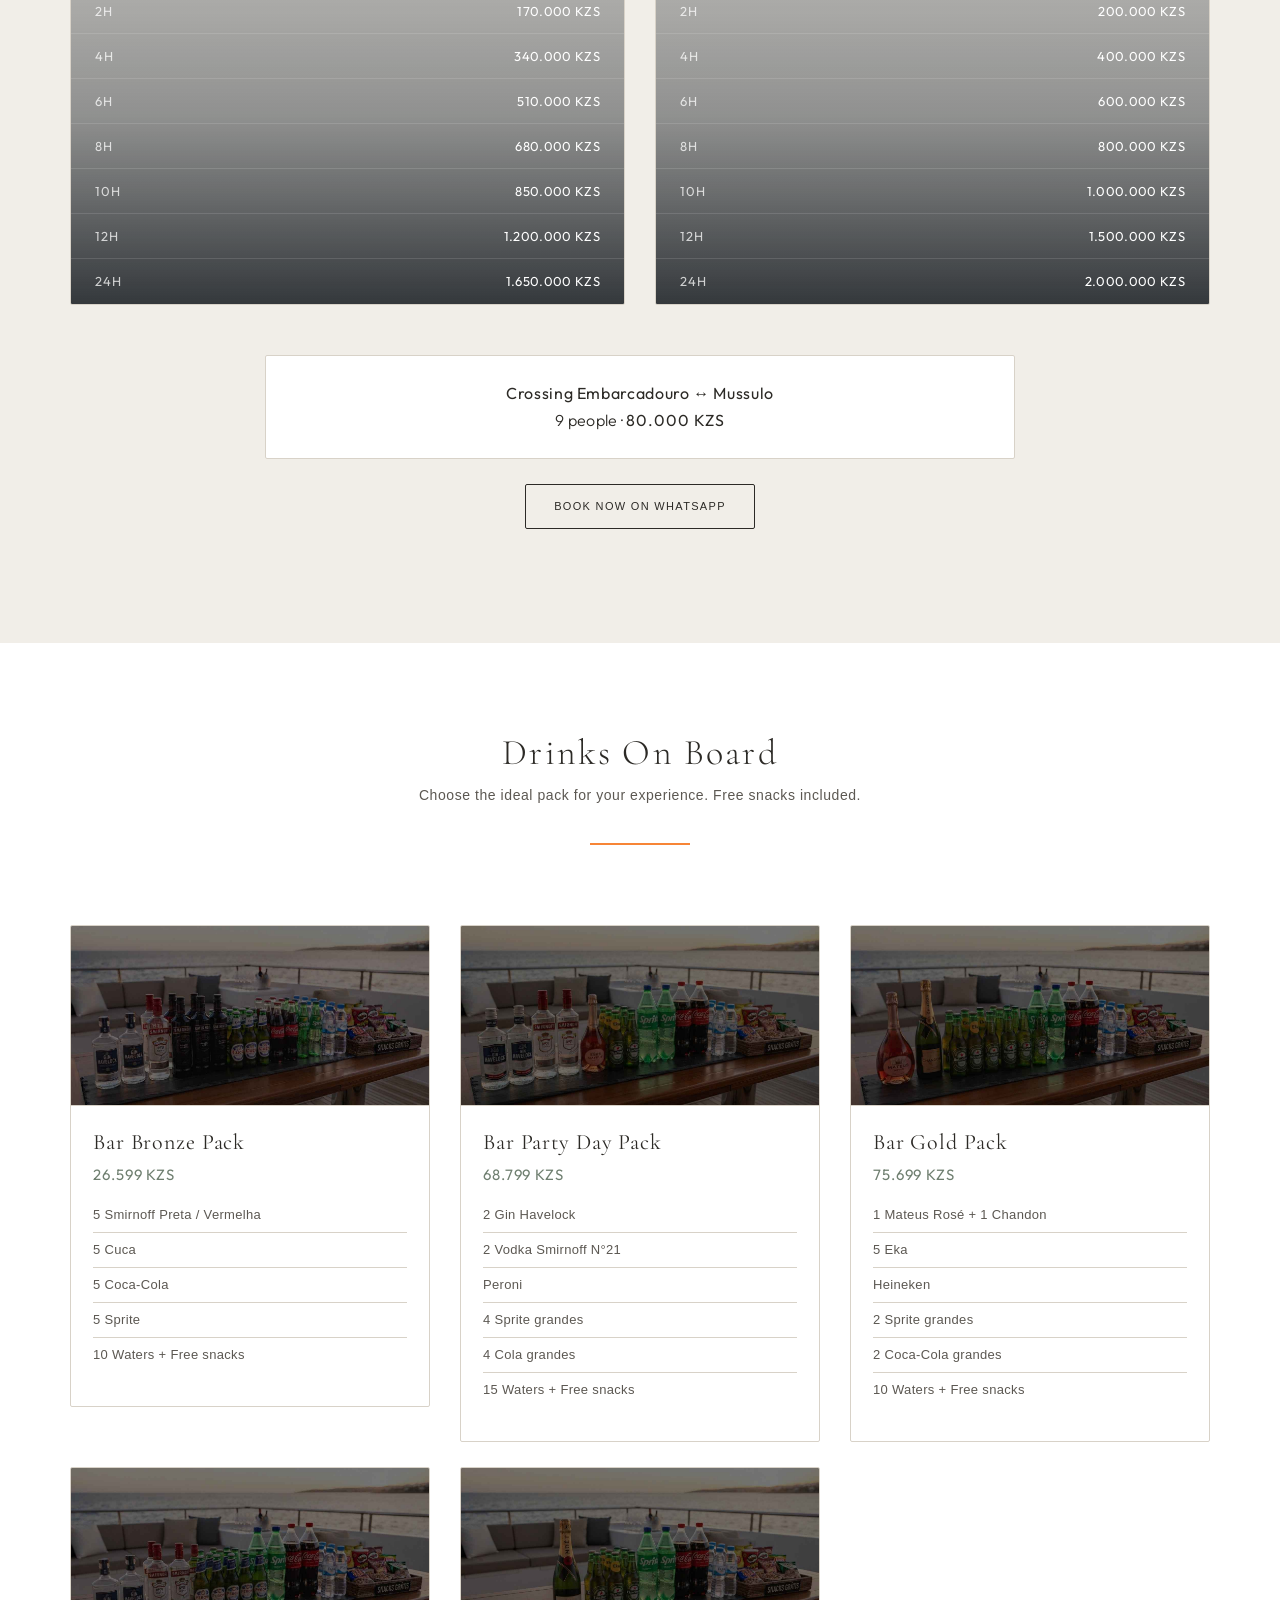
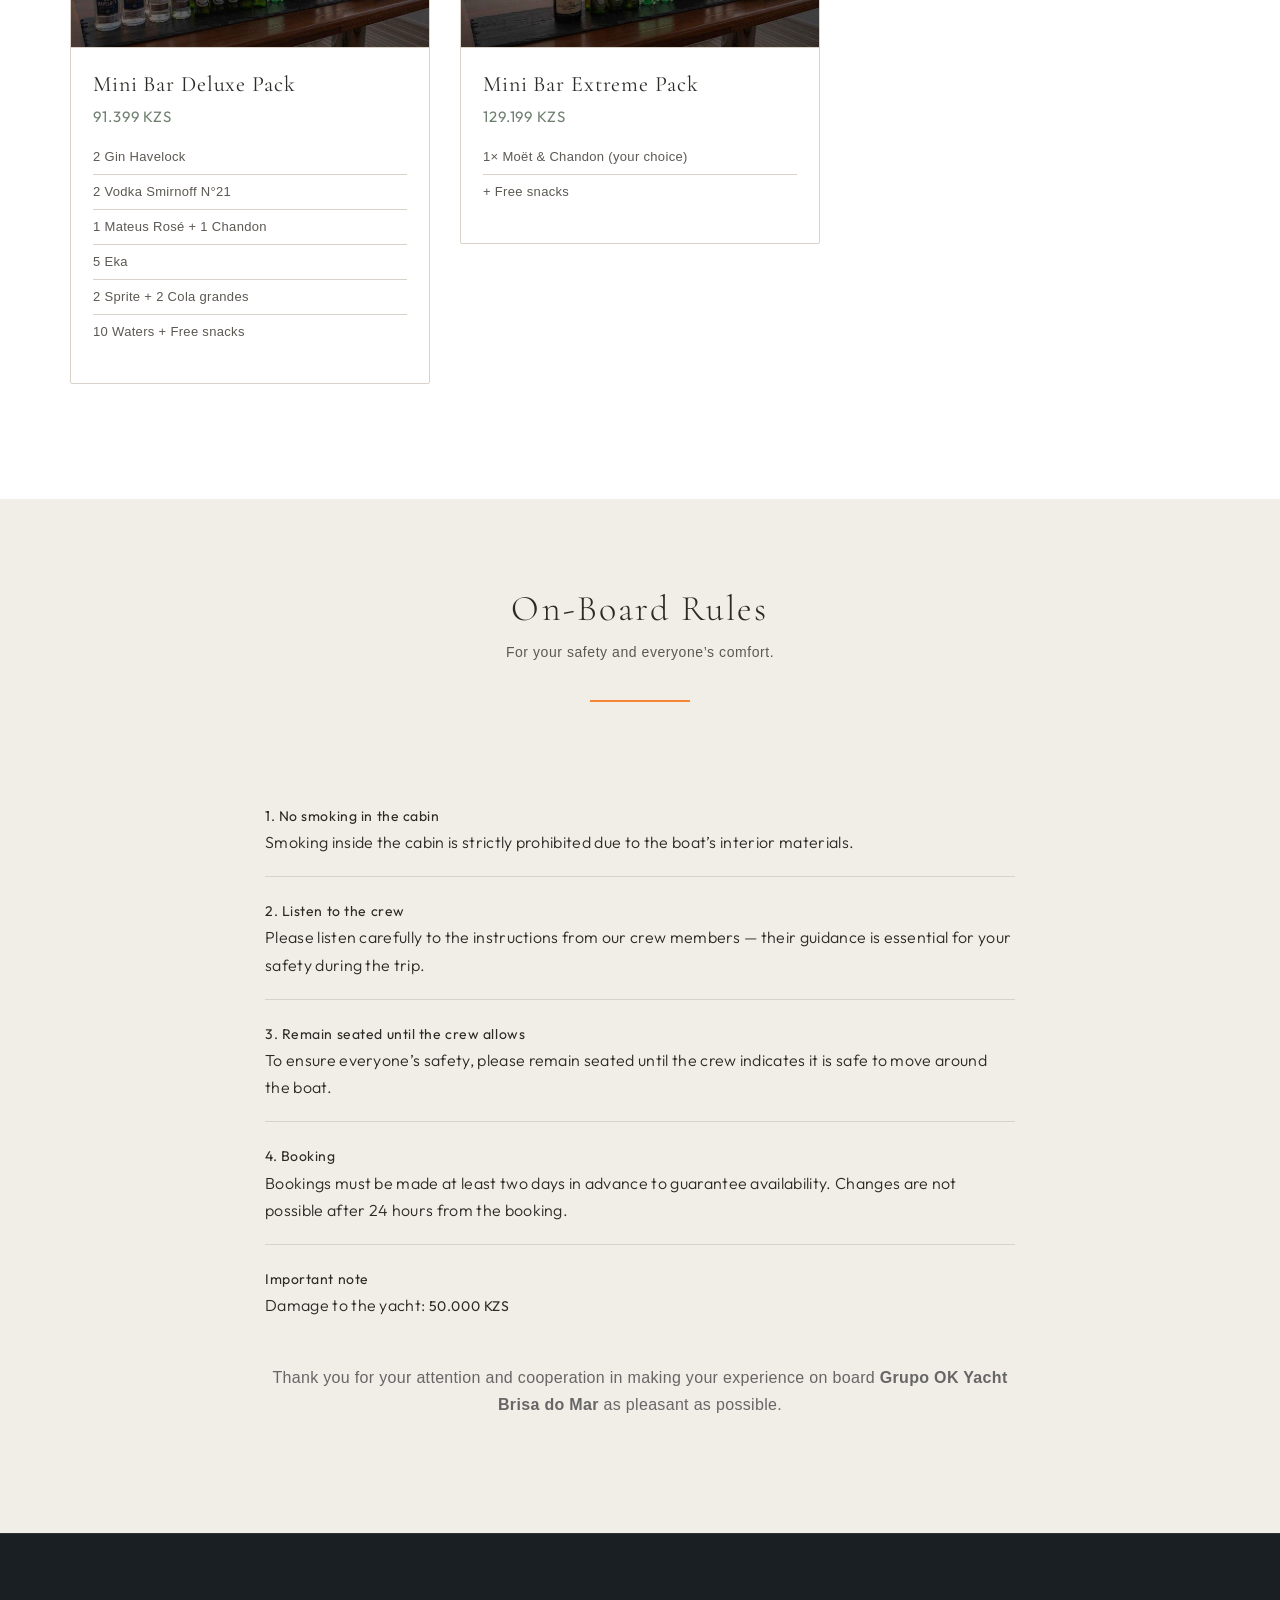
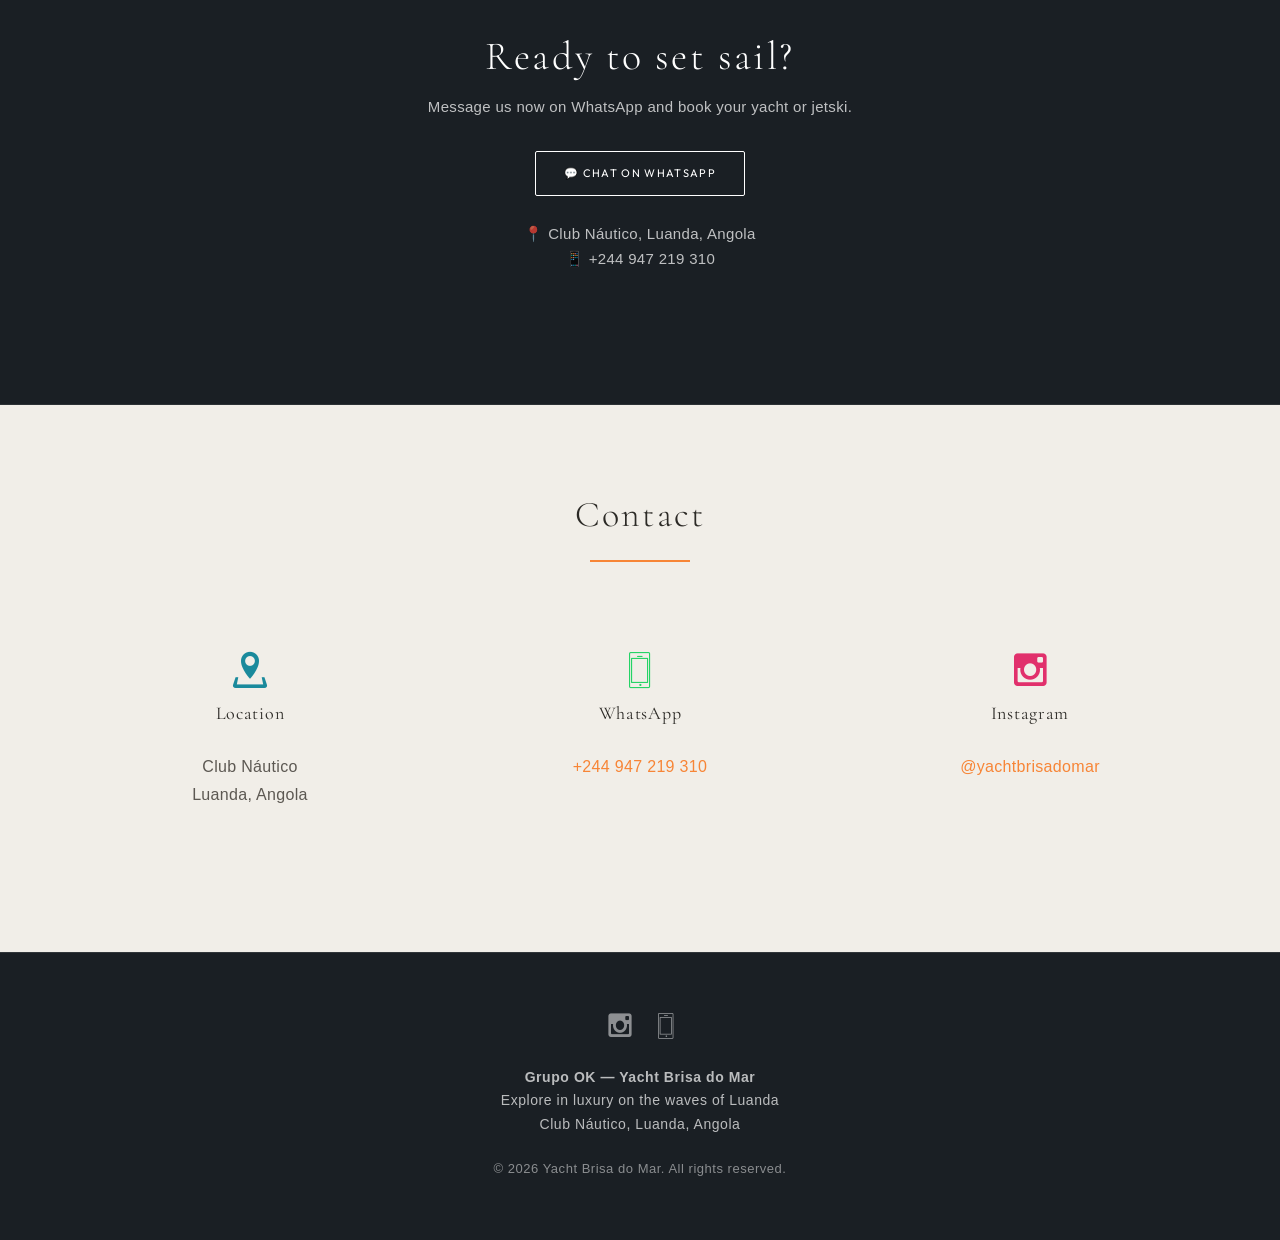
==== commit 3896d5fa: "Update index.html" ====
--- a/index.html
+++ b/index.html
@@ -321,72 +321,106 @@
 			object-fit: cover;
 			display: block;
 		}
-		/* Fleet image carousel */
+		/* Fleet image carousel — Safari-safe */
 		.fleet-carousel {
 			position: relative;
 			overflow: hidden;
 			height: 240px;
 			background: var(--bg-soft);
+			-webkit-user-select: none;
+			user-select: none;
 		}
 		.fleet-track {
+			display: -webkit-box;
+			display: -webkit-flex;
 			display: flex;
 			height: 100%;
-			transition: transform 0.45s ease;
-			will-change: transform;
+			width: 100%;
+			-webkit-transition: -webkit-transform 0.45s ease;
+			transition: transform 0.45s ease, -webkit-transform 0.45s ease;
+			-webkit-transform: translate3d(0, 0, 0);
+			transform: translate3d(0, 0, 0);
 		}
 		.fleet-slide {
-			min-width: 100%;
+			-webkit-box-flex: 0;
+			-webkit-flex: 0 0 100%;
+			flex: 0 0 100%;
+			width: 100%;
+			max-width: 100%;
 			height: 100%;
-			flex-shrink: 0;
+			position: relative;
 		}
 		.fleet-slide img {
 			width: 100%;
 			height: 100%;
 			object-fit: cover;
+			object-position: center center;
 			display: block;
+			-webkit-user-drag: none;
+			pointer-events: none;
 		}
 		.fleet-arrow {
 			position: absolute;
 			top: 50%;
+			-webkit-transform: translateY(-50%);
 			transform: translateY(-50%);
-			z-index: 3;
-			width: 32px;
-			height: 32px;
+			z-index: 5;
+			width: 36px;
+			height: 36px;
 			border: 1px solid rgba(255,255,255,0.7);
-			background: rgba(26,31,36,0.25);
+			background: rgba(26,31,36,0.35);
 			color: #fff;
-			font-size: 18px;
+			font-size: 22px;
 			line-height: 1;
 			cursor: pointer;
 			border-radius: 2px;
+			display: -webkit-box;
+			display: -webkit-flex;
 			display: flex;
+			-webkit-box-align: center;
+			-webkit-align-items: center;
 			align-items: center;
+			-webkit-box-pack: center;
+			-webkit-justify-content: center;
 			justify-content: center;
 			padding: 0;
+			margin: 0;
+			-webkit-appearance: none;
+			appearance: none;
+			-webkit-tap-highlight-color: transparent;
 			transition: background 0.2s ease, border-color 0.2s ease;
 		}
-		.fleet-arrow:hover {
-			background: rgba(26,31,36,0.55);
+		.fleet-arrow:hover,
+		.fleet-arrow:focus {
+			background: rgba(26,31,36,0.6);
 			border-color: #fff;
+			outline: none;
 		}
 		.fleet-prev { left: 10px; }
 		.fleet-next { right: 10px; }
 		.fleet-dots {
 			position: absolute;
 			left: 0; right: 0; bottom: 12px;
+			display: -webkit-box;
+			display: -webkit-flex;
 			display: flex;
+			-webkit-box-pack: center;
+			-webkit-justify-content: center;
 			justify-content: center;
 			gap: 6px;
-			z-index: 3;
+			z-index: 5;
 		}
 		.fleet-dots button {
-			width: 6px;
-			height: 6px;
+			width: 8px;
+			height: 8px;
 			padding: 0;
 			border: 1px solid rgba(255,255,255,0.85);
 			background: transparent;
 			border-radius: 50%;
 			cursor: pointer;
+			-webkit-appearance: none;
+			appearance: none;
+			-webkit-tap-highlight-color: transparent;
 			transition: background 0.2s ease;
 		}
 		.fleet-dots button.active {
@@ -900,8 +934,8 @@
 							<div class="fleet-carousel" data-fleet="santaluzia">
 								<div class="fleet-track">
 									<div class="fleet-slide"><img src="images/santaluzia.jpeg" alt="Santa Luzia — Yacht Brisa do Mar"></div>
-									<div class="fleet-slide"><img src="images/santaluzia.jpeg" alt="Santa Luzia — vista"></div>
-									<div class="fleet-slide"><img src="images/santaluzia.jpeg" alt="Santa Luzia — no mar"></div>
+									<div class="fleet-slide"><img src="images/cover_bg_1.jpeg" alt="Santa Luzia — vista"></div>
+									<div class="fleet-slide"><img src="https://images.unsplash.com/photo-1567899378494-47b22a2ae96a?auto=format&fit=crop&w=900&q=80" alt="Santa Luzia — no mar"></div>
 								</div>
 								<button type="button" class="fleet-arrow fleet-prev" aria-label="Anterior">‹</button>
 								<button type="button" class="fleet-arrow fleet-next" aria-label="Seguinte">›</button>
@@ -924,8 +958,8 @@
 							<div class="fleet-carousel" data-fleet="catamara">
 								<div class="fleet-track">
 									<div class="fleet-slide"><img src="images/catamara.jpeg" alt="Catamarã — Yacht Brisa do Mar"></div>
-									<div class="fleet-slide"><img src="images/catamara.jpeg" alt="Catamarã — no mar"></div>
-									<div class="fleet-slide"><img src="images/catamara.jpeg" alt="Catamarã — vista"></div>
+									<div class="fleet-slide"><img src="https://images.unsplash.com/photo-1544551763-46a013bb70d5?auto=format&fit=crop&w=900&q=80" alt="Catamarã — no mar"></div>
+									<div class="fleet-slide"><img src="images/cover_bg_1.jpeg" alt="Catamarã — vista"></div>
 								</div>
 								<button type="button" class="fleet-arrow fleet-prev" aria-label="Anterior">‹</button>
 								<button type="button" class="fleet-arrow fleet-next" aria-label="Seguinte">›</button>
@@ -949,8 +983,8 @@
 							<div class="fleet-carousel" data-fleet="brisadomar">
 								<div class="fleet-track">
 									<div class="fleet-slide"><img src="images/brisadomar.jpeg" alt="Brisa do Mar — Yacht Brisa do Mar"></div>
-									<div class="fleet-slide"><img src="images/brisadomar.jpeg" alt="Brisa do Mar — no mar"></div>
-									<div class="fleet-slide"><img src="images/brisadomar.jpeg" alt="Brisa do Mar — vista"></div>
+									<div class="fleet-slide"><img src="https://images.unsplash.com/photo-1569263979104-865ab7cd8d13?auto=format&fit=crop&w=900&q=80" alt="Brisa do Mar — no mar"></div>
+									<div class="fleet-slide"><img src="images/cover_bg_1.jpeg" alt="Brisa do Mar — vista"></div>
 								</div>
 								<button type="button" class="fleet-arrow fleet-prev" aria-label="Anterior">‹</button>
 								<button type="button" class="fleet-arrow fleet-next" aria-label="Seguinte">›</button>
@@ -1545,7 +1579,7 @@
 		})();
 		</script>
 		<script>
-		/* Fleet card carousels */
+		/* Fleet card carousels — Safari-safe */
 		(function () {
 			function initCarousel(root) {
 				var track = root.querySelector('.fleet-track');
@@ -1554,8 +1588,25 @@
 				var prev = root.querySelector('.fleet-prev');
 				var next = root.querySelector('.fleet-next');
 				if (!track || !slides.length) return;
+
 				var i = 0;
 				var n = slides.length;
+				var timer = null;
+				var touching = false;
+				var startX = 0;
+
+				// Explicit width helps Safari percentage transforms
+				function setSlideWidths() {
+					var w = root.clientWidth || root.offsetWidth;
+					if (!w) return;
+					for (var s = 0; s < slides.length; s++) {
+						slides[s].style.width = w + 'px';
+						slides[s].style.flex = '0 0 ' + w + 'px';
+						slides[s].style.webkitFlex = '0 0 ' + w + 'px';
+					}
+					track.style.width = (w * n) + 'px';
+					go(i, true);
+				}
 
 				dotsWrap.innerHTML = '';
 				for (var d = 0; d < n; d++) {
@@ -1564,31 +1615,106 @@
 					b.setAttribute('aria-label', 'Foto ' + (d + 1));
 					if (d === 0) b.className = 'active';
 					(function (idx) {
-						b.addEventListener('click', function () { go(idx); });
+						b.addEventListener('click', function (e) {
+							e.preventDefault();
+							e.stopPropagation();
+							go(idx);
+						});
 					})(d);
 					dotsWrap.appendChild(b);
 				}
 				var dots = dotsWrap.querySelectorAll('button');
 
-				function go(idx) {
-					i = (idx + n) % n;
-					track.style.transform = 'translateX(' + (-i * 100) + '%)';
+				function go(idx, instant) {
+					i = ((idx % n) + n) % n;
+					var w = root.clientWidth || root.offsetWidth;
+					var x = -(i * w);
+					if (instant) {
+						track.style.webkitTransition = 'none';
+						track.style.transition = 'none';
+					} else {
+						track.style.webkitTransition = '-webkit-transform 0.45s ease';
+						track.style.transition = 'transform 0.45s ease, -webkit-transform 0.45s ease';
+					}
+					track.style.webkitTransform = 'translate3d(' + x + 'px, 0, 0)';
+					track.style.transform = 'translate3d(' + x + 'px, 0, 0)';
 					for (var k = 0; k < dots.length; k++) {
-						dots[k].classList.toggle('active', k === i);
+						if (k === i) dots[k].classList.add('active');
+						else dots[k].classList.remove('active');
+					}
+					if (instant) {
+						// force reflow then restore transition
+						void track.offsetWidth;
+						track.style.webkitTransition = '-webkit-transform 0.45s ease';
+						track.style.transition = 'transform 0.45s ease, -webkit-transform 0.45s ease';
 					}
 				}
-				if (prev) prev.addEventListener('click', function () { go(i - 1); });
-				if (next) next.addEventListener('click', function () { go(i + 1); });
-
-				// Optional gentle auto-advance
-				var timer = setInterval(function () { go(i + 1); }, 6000);
-				root.addEventListener('mouseenter', function () { clearInterval(timer); });
-				root.addEventListener('mouseleave', function () {
-					clearInterval(timer);
+
+				function onPrev(e) {
+					if (e) { e.preventDefault(); e.stopPropagation(); }
+					go(i - 1);
+					restart();
+				}
+				function onNext(e) {
+					if (e) { e.preventDefault(); e.stopPropagation(); }
+					go(i + 1);
+					restart();
+				}
+
+				if (prev) {
+					prev.addEventListener('click', onPrev);
+					prev.addEventListener('touchend', onPrev, { passive: false });
+				}
+				if (next) {
+					next.addEventListener('click', onNext);
+					next.addEventListener('touchend', onNext, { passive: false });
+				}
+
+				// Swipe support (Safari mobile)
+				root.addEventListener('touchstart', function (e) {
+					touching = true;
+					startX = e.touches[0].clientX;
+					stop();
+				}, { passive: true });
+				root.addEventListener('touchend', function (e) {
+					if (!touching) return;
+					touching = false;
+					var dx = e.changedTouches[0].clientX - startX;
+					if (Math.abs(dx) > 40) {
+						if (dx < 0) go(i + 1);
+						else go(i - 1);
+					}
+					restart();
+				}, { passive: true });
+
+				function stop() {
+					if (timer) { clearInterval(timer); timer = null; }
+				}
+				function restart() {
+					stop();
 					timer = setInterval(function () { go(i + 1); }, 6000);
-				});
-			}
-			document.querySelectorAll('.fleet-carousel').forEach(initCarousel);
+				}
+
+				root.addEventListener('mouseenter', stop);
+				root.addEventListener('mouseleave', restart);
+
+				setSlideWidths();
+				window.addEventListener('resize', setSlideWidths);
+				// Safari sometimes reports 0 width too early
+				setTimeout(setSlideWidths, 50);
+				setTimeout(setSlideWidths, 300);
+				restart();
+			}
+
+			function boot() {
+				var nodes = document.querySelectorAll('.fleet-carousel');
+				for (var i = 0; i < nodes.length; i++) initCarousel(nodes[i]);
+			}
+			if (document.readyState === 'loading') {
+				document.addEventListener('DOMContentLoaded', boot);
+			} else {
+				boot();
+			}
 		})();
 		</script>
 		<script>
